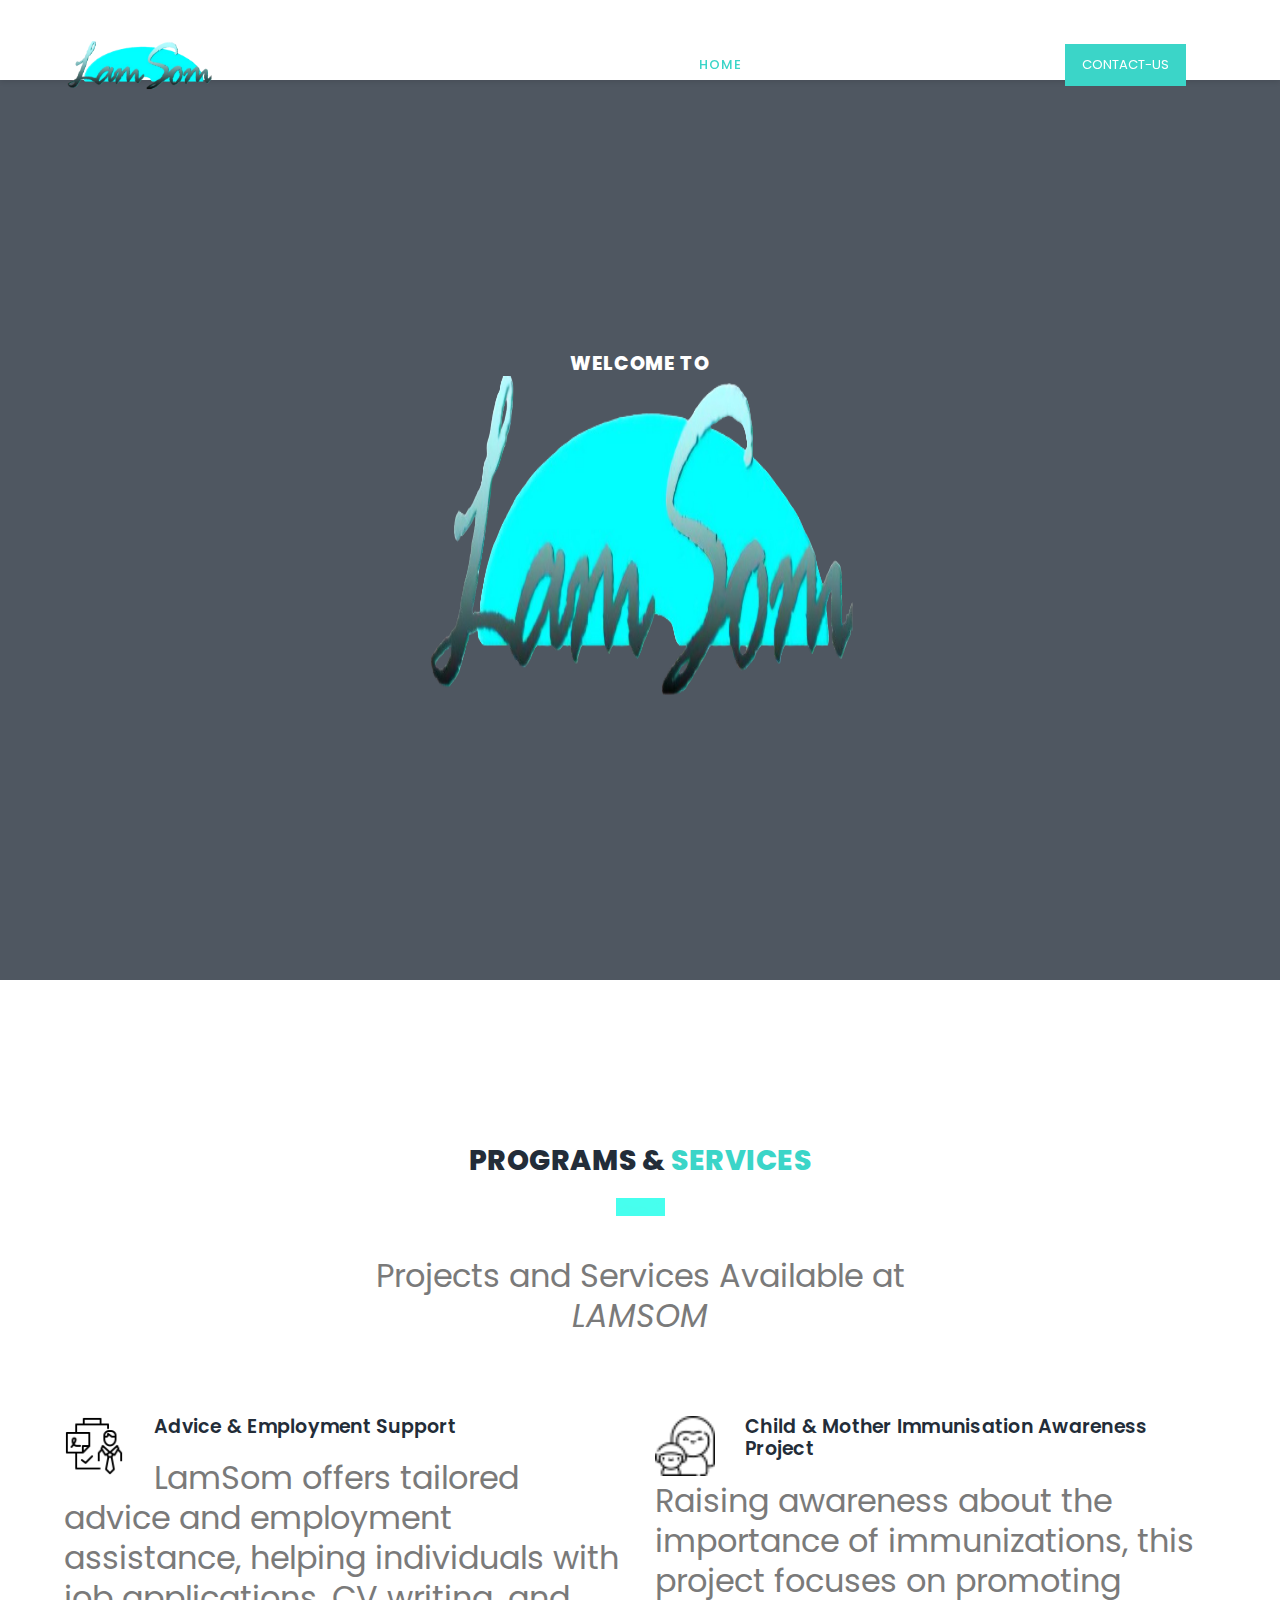
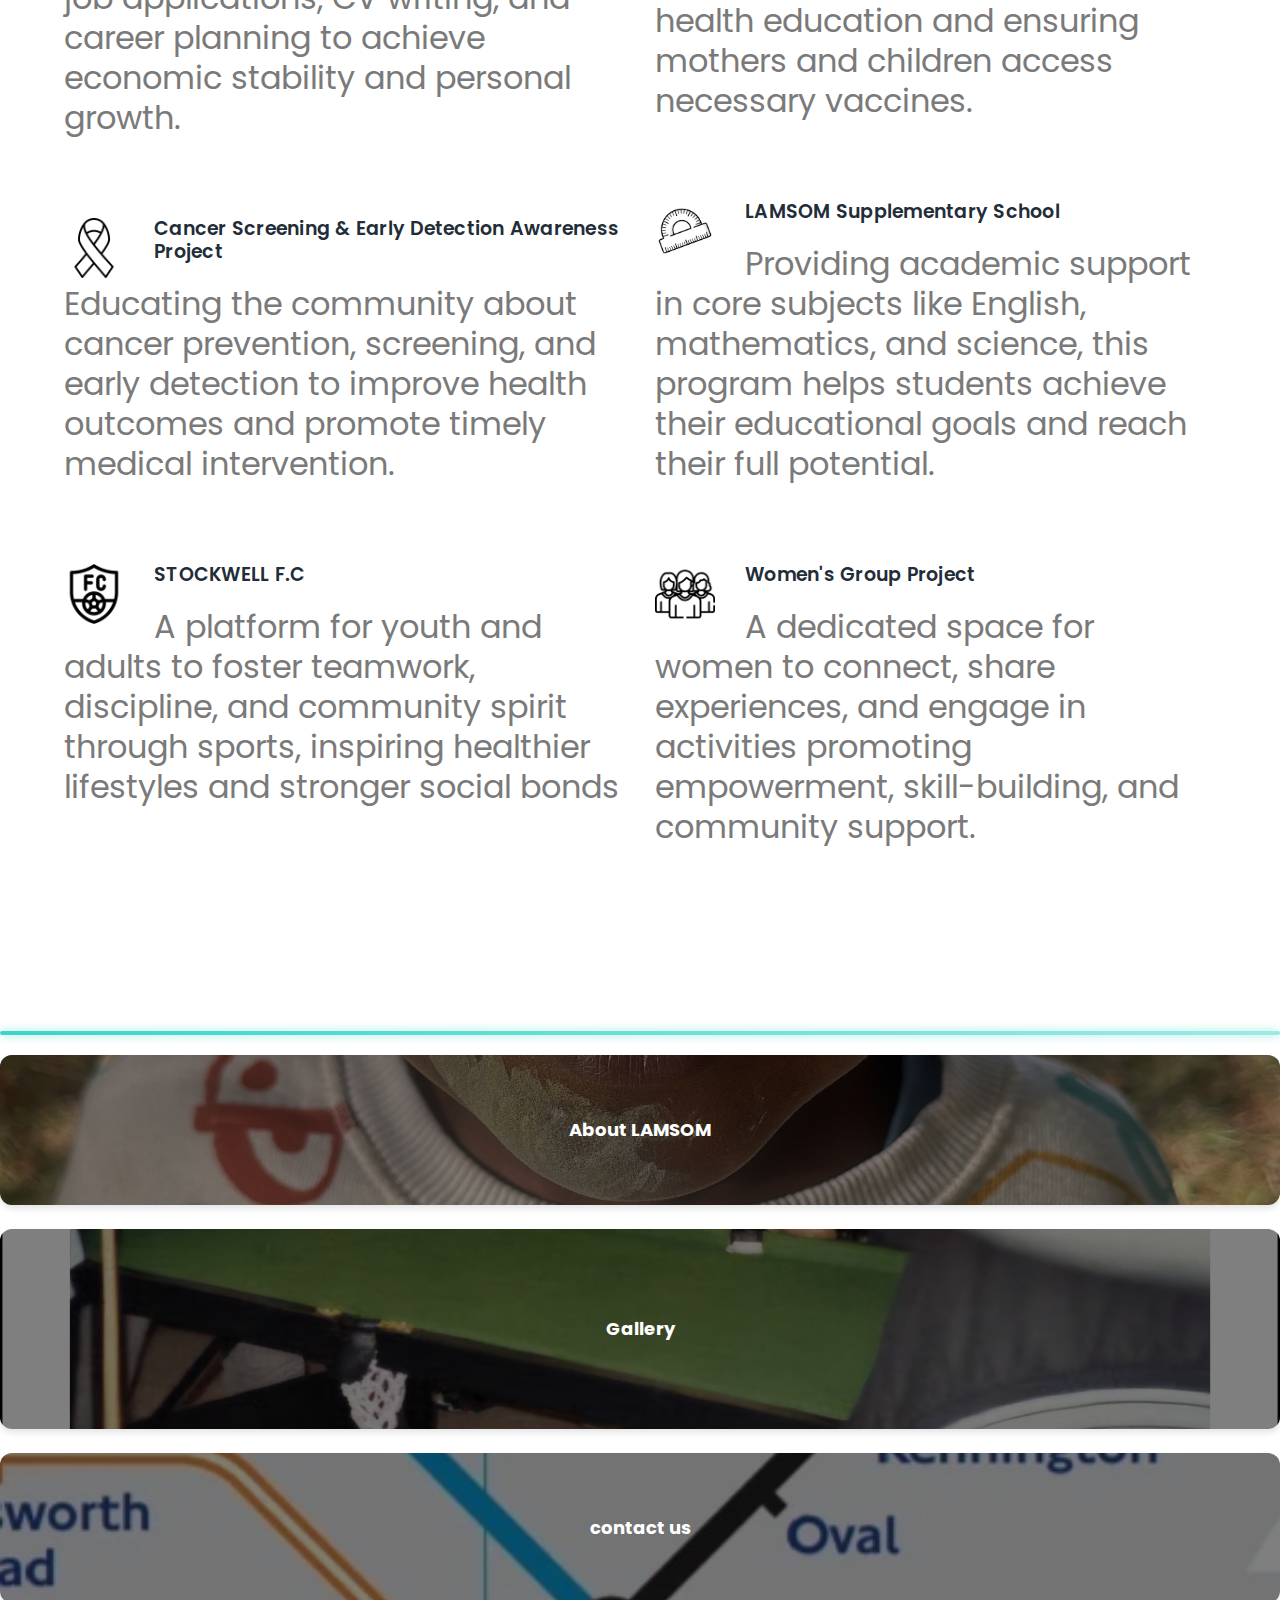
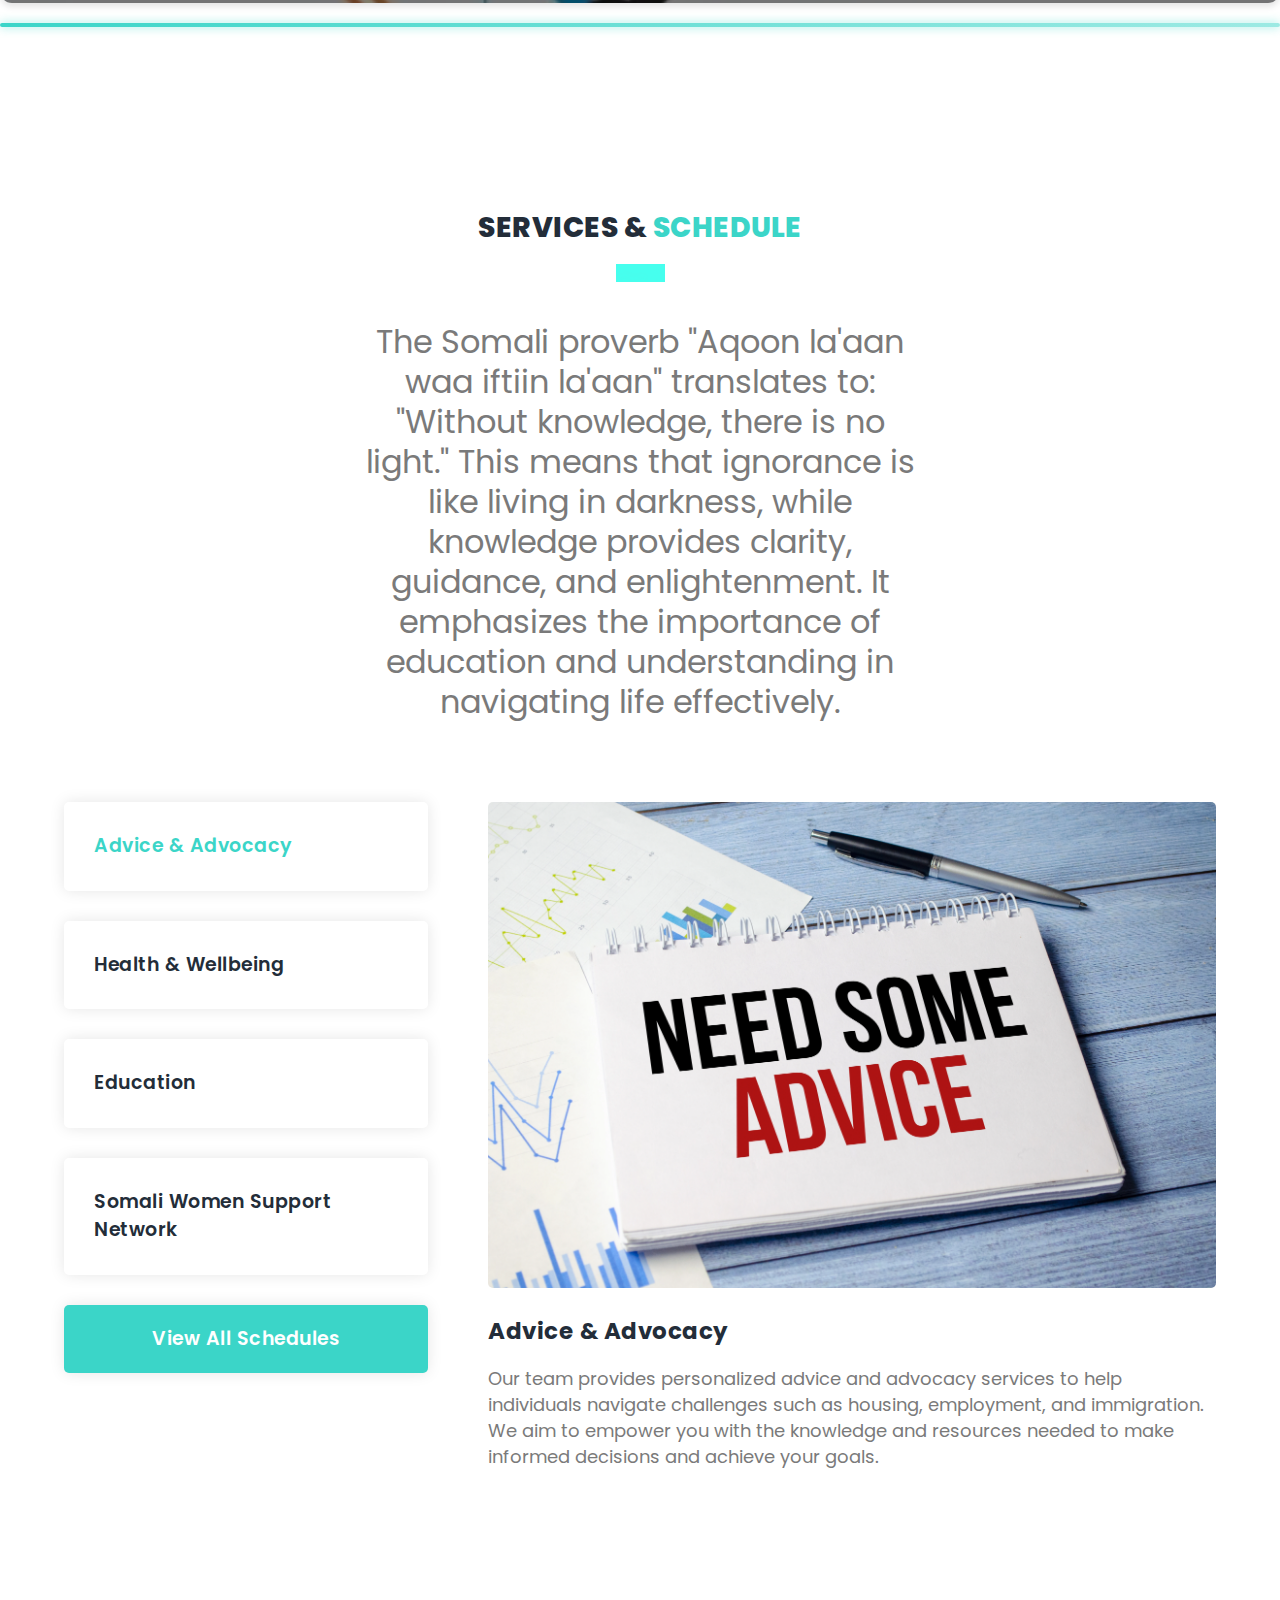
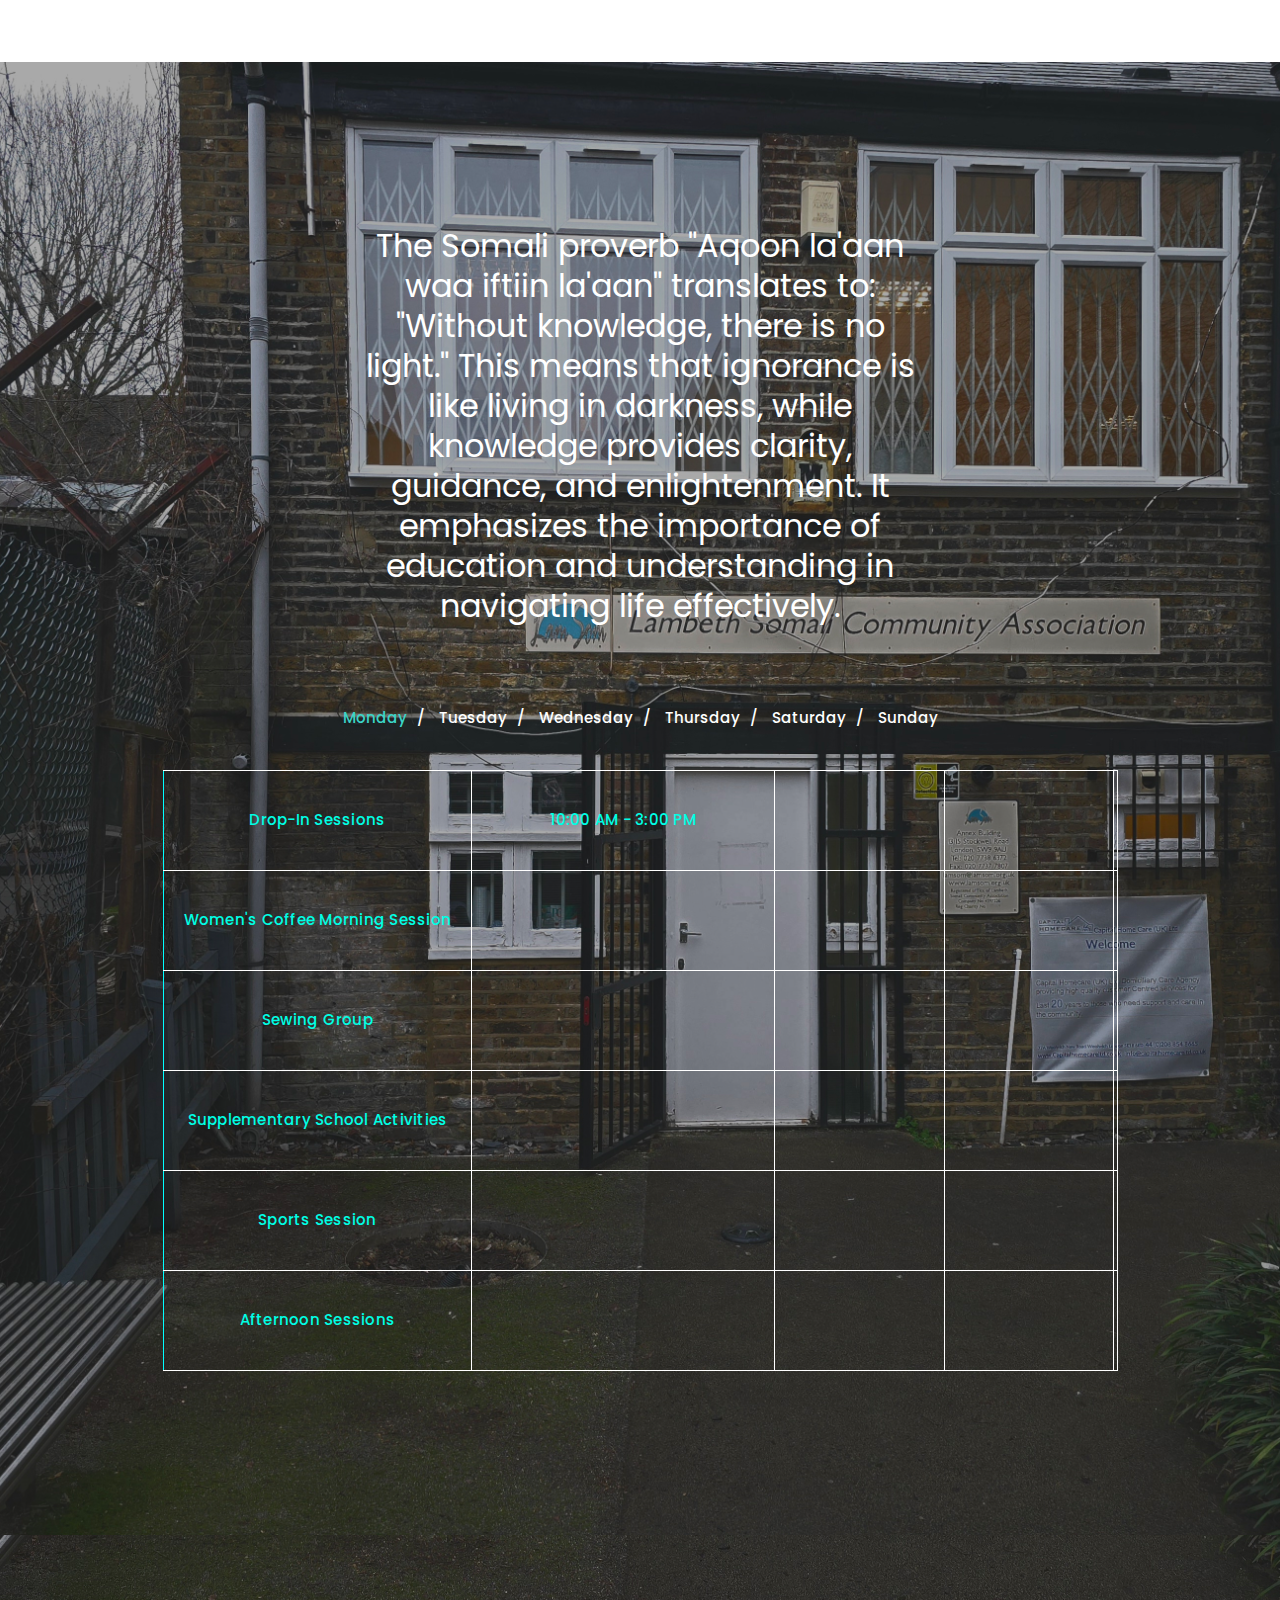
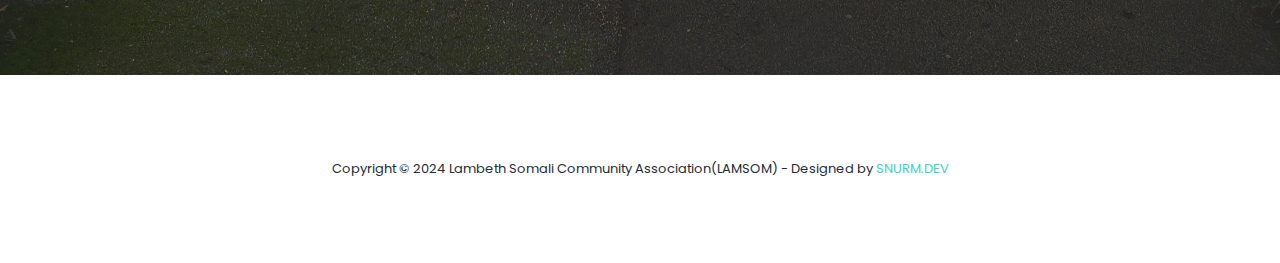
==== index.html @ 4b8c0020 "Update index.html" ====
<!DOCTYPE html>
<html lang="en">

  <head>
     <meta charset="UTF-8">
     <meta http-equiv="X-UA-Compatible" content="IE=Edge">
<meta name="viewport" content="width=device-width, initial-scale=1.0">

     <meta name="description" content="LamSom supports the Somali community in Lambeth through advocacy, education, and sports, fostering unity and empowerment.">
     <meta name="keywords" content="Somali community, Lambeth, Stockwell, community support, Somali heritage, education programs, Stockwell F.C.">
     <meta name="author" content="Snurm.dev">
     <meta name="viewport" content="width=device-width, initial-scale=1, maximum-scale=1">
     <meta name="author" content="">
     <link href="https://fonts.googleapis.com/css?family=Poppins:100,100i,200,200i,300,300i,400,400i,500,500i,600,600i,700,700i,800,800i,900,900i&display=swap" rel="stylesheet">

    <title>Lambeth Somali Community - Empowering Stockwell's Somali Families</title>
<!--

-->
    <!-- Additional CSS Files -->
    <link rel="stylesheet" type="text/css" href="assets/css/bootstrap.min.css">

    <link rel="stylesheet" type="text/css" href="assets/css/font-awesome.css">

    <link rel="stylesheet" href="assets/css/main.css">

    </head>
    
    <body>
    
    <!-- ***** Preloader Start ***** -->
    <div id="js-preloader" class="js-preloader">
      <div class="preloader-inner">
        <span class="dot"></span>
        <div class="dots">
          <span></span>
          <span></span>
          <span></span>
        </div>
      </div>
    </div>
    <!-- ***** Preloader End ***** -->
    
    
    <!-- ***** Header Area Start ***** -->

    <header class="header-area header-sticky">
        <div class="container">
          <div class="row">
            <div class="col-12">
              <nav class="main-nav">
                <a href="index.html" class="logo">
                  <img style="width: 150px ; height: 50px;" src="./assets/icons/LAMSOM-Front.png" alt="" />
                  <span style="display:none;">LAM<em>SOM</em></span>
              </a>
              <ul class="nav">
                <li class="scroll-to-section"><a href="#top" class="active">Home</a></li>
               
                <li class="scroll-to-section"><a href="about.html">About us</a></li>
                <li class="scroll-to-section"><a href="#features">Services</em></a></li>
                <li class="scroll-to-section"><a href="contact.html">Contact-us</a></li> 
               
            </ul>        
                <a class="menu-trigger">
                  <span>Menu</span>
                  
                </a>
              </nav>
            </div>
          </div>
        </div>
      </header>    <!-- ***** Header Area End ***** -->

    <!-- ***** Main Banner Area Start ***** -->
    <div class="main-banner" id="top">
        <video autoplay muted loop id="bg-video">
            <source src="assets/images/children.mp4" type="video/mp4" />
        </video>

        <div class="video-overlay header-text">
            <div class="caption">
                <h6>WELCOME TO</h6>
                <img style="width: 440px ; height: 332px;" src="./assets/icons/LAMSOM-Front.png" alt="" />
                
                   
                </div>
            </div>
        </div>
    </div>
    <!-- ***** Main Banner Area End ***** -->

    <!-- ***** Features Item Start ***** -->
    <section class="section" id="features">
        <div class="container">
            <div class="row">
                <div class="col-lg-6 offset-lg-3">
                    <div class="section-heading">
                        <h2>Programs &<em> Services</em></h2>
                        <img src="assets/icons/Lamsom-Bar.png" alt="waves">
                        <p>Projects and Services Available at <em>LAMSOM</em></p>
                    </div>
                </div>
                <div class="col-lg-6">
                    <ul class="features-items">
                        <li class="feature-item">
                            <div class="left-icon">
                                <img src="assets/icons/business-task_11951333.png" alt="First One">
                            </div>
                            <div class="right-content">
                                <h4>Advice & Employment Support</h4>
                                <p> LamSom offers tailored advice and employment assistance, helping individuals with job applications, CV writing, and career planning to achieve economic stability and personal growth.</p>
                                
                            </div>
                        </li>
                        <li class="feature-item">
                            <div class="left-icon">
                                <img src="assets/icons/cancer_3367342.png" alt="second one">
                            </div>
                            <div class="right-content">
                                <h4>Cancer Screening & Early Detection Awareness Project</h4>
                                <p>Educating the community about cancer prevention, screening, and early detection to improve health outcomes and promote timely medical intervention.</p>
                         
                            </div>
                        </li>
                        <li class="feature-item">
                            <div class="left-icon">
                                <img src="assets/icons/football-club_7894769.png" alt="third gym training">
                            </div>
                            <div class="right-content">
                                <h4>STOCKWELL F.C</h4>
                                <p>A platform for youth and adults to foster teamwork, discipline, and community spirit through sports, inspiring healthier lifestyles and stronger social bonds</p>
                      
                            </div>
                        </li>
                    </ul>
                </div>
                <div class="col-lg-6">
                    <ul class="features-items">
                        <li class="feature-item">
                            <div class="left-icon">
                                <img src="assets/icons/mother_10341880.png" alt="fourth muscle">
                            </div>
                            <div class="right-content">
                                <h4>Child & Mother Immunisation Awareness Project</h4>
                                <p>Raising awareness about the importance of immunizations, this project focuses on promoting health education and ensuring mothers and children access necessary vaccines.</p>
                         
                            </div>
                        </li>
                        <li class="feature-item">
                            <div class="left-icon">
                                <img src="assets/icons/vecteezy_illustration-of-protractor_22448541.png" alt="training fifth">
                            </div>
                            <div class="right-content">
                                <h4>LAMSOM Supplementary School</h4>
                                <p>Providing academic support in core subjects like English, mathematics, and science, this program helps students achieve their educational goals and reach their full potential.</p>
                         
                            </div>
                        </li>
                        <li class="feature-item">
                            <div class="left-icon">
                                <img src="assets/icons/women_1474443.png" alt="gym training">
                            </div>
                            <div class="right-content">
                                <h4>Women's Group Project</h4>
                                <p>A dedicated space for women to connect, share experiences, and engage in activities promoting empowerment, skill-building, and community support.</p>
                               
                            </div>
                        </li>
                    </ul>
                </div>
            </div>
        </div>
  
        
    </section>
    <div class="gradient-divider"></div>


            
    <!-- ***** Features Item End ***** -->

    <!-- ***** Call to Action Start ***** -->
    <div class="main-section">
        <!-- About LAMSOM -->
        <a href="about.html" class="item" style="background-image: url('./assets/images/face-paint\ \(1\).webp');">
          <div class="overlay">
            <span>About LAMSOM</span>
          </div>
        </a>
      
      
        <!-- Gallery -->
        <a href="gallery.html" class="item full-width" style="background-image: url('./assets/images/787.webp');">
          <div class="overlay">
            <span>Gallery</span>
          </div>
        </a>
      
        <!-- Join Us/Contact Us -->
        <a href="contact.html" class="item" style="background-image: url('./assets/images/stockwell-stn.webp');">
          <div class="overlay">
            <span>contact us</span>
          </div>
        </a>
      </div>
        
    </section>
    <div class="gradient-divider"></div>
    <!-- ***** Call to Action End ***** -->

    <!-- ***** Our Classes Start ***** -->
    <section class="section" id="our-classes">
        <div class="container">
            <div class="row">
                <div class="col-lg-6 offset-lg-3">
                    <div class="section-heading">
                        <h2>Services & <em>Schedule</em></h2>
                        <img src="assets/icons/Lamsom-Bar.png" alt="">
                        <p>The Somali proverb "Aqoon la'aan waa iftiin la'aan" translates to:

                          "Without knowledge, there is no light."
                          
                          This means that ignorance is like living in darkness, while knowledge provides clarity, guidance, and enlightenment. It emphasizes the importance of education and understanding in navigating life effectively.</p>
                    </div>
                </div>
            </div>
            <div class="row" id="tabs">
                <div class="col-lg-4">
                    <ul>
                        <li><a href='#tabs-1'>Advice & Advocacy</a></li>
                        <li><a href='#tabs-2'>Health & Wellbeing</a></li>
                        <li><a href='#tabs-3'>Education</a></li>
                        <li><a href='#tabs-4'>Somali Women Support Network</a></li>
                        <div class="main-rounded-button"><a href="#schedule">View All Schedules</a></div>
                    </ul>
                </div>
                <div class="col-lg-8">
                    <section class='tabs-content'>
                        <article id='tabs-1'>
                            <img src="./assets/images/advice.webp" alt="advice and advocacy">
                            <h4>Advice & Advocacy</h4>
                            <p>Our team provides personalized advice and advocacy services to help individuals navigate challenges such as housing, employment, and immigration. We aim to empower you with the knowledge and resources needed to make informed decisions and achieve your goals.</p>
                        </article>
                        <article id='tabs-2'>
                            <img src="./assets/images/Health-and-wellbeing.webp" alt="helthy loving">
                            <h4>Health & Wellbeing</h4>
                            <p>Discover programs designed to promote mental and physical health, including workshops on stress management, healthy eating, and fitness. Our goal is to help you maintain a balanced and fulfilling lifestyle, with a focus on holistic wellbeing.</p>
                        </article>
                        <article id='tabs-3'>
                            <img src="./assets/images/education.webp" alt="children in school">
                            <h4>Education</h4>
                            <p>We offer educational resources and support for all ages, from literacy classes and career training to youth mentoring programs. Empower yourself through learning and skill development to unlock new opportunities and achieve academic success.</p>
                        </article>
                        <article id='tabs-4'>
                            <img src="./assets/images/sewing class.webp" alt="somali women">
                            <h4>Somali Women Support Network</h4>
                            <p>Join a supportive community that celebrates and uplifts Somali women through cultural events, networking opportunities, and advocacy initiatives. We aim to create a space for empowerment, connection, and shared growth.</p>
                        </article>
                    </section>
                </div>
            </div>
            
                  </article>
                </section>
              </div>
            </div>
        </div>
    </section>
    <!-- ***** Our Classes End ***** -->


    
    <section class="section" id="schedule">
      <div id="schedule">
        <div class="container">
            <div class="row">
                <div class="col-lg-6 offset-lg-3">
                    <div class="section-heading dark-bg">
                        <p>The Somali proverb "Aqoon la'aan waa iftiin la'aan" translates to:
    
                        "Without knowledge, there is no light."
                        
                        This means that ignorance is like living in darkness, while knowledge provides clarity, guidance, and enlightenment. It emphasizes the importance of education and understanding in navigating life effectively.</p>
                    </div>
                </div>
            </div>
            <div class="row">
                <div class="col-lg-12">
                    <div class="filters">
                        <ul class="schedule-filter">
                            <li class="active" data-tsfilter="monday">Monday</li>
                            <li data-tsfilter="tuesday">Tuesday</li>
                            <li data-tsfilter="wednesday">Wednesday</li>
                            <li data-tsfilter="thursday">Thursday</li>
                            <li data-tsfilter="saturday">Saturday</li>
                            <li data-tsfilter="sunday">Sunday</li>
                        </ul>
                    </div>
                </div>
                <div class="col-lg-10 offset-lg-1">
                    <div class="schedule-table filtering">
                        <table>
                            <tbody>
                                <tr>
                                    <td class="day-time">Drop-in Sessions</td>
                                    <td class="monday ts-item show" data-tsmeta="monday">10:00 AM - 3:00 PM</td>
                                    <td class="wednesday ts-item" data-tsmeta="wednesday">10:00 AM - 3:00 PM</td>
                                    <td class="thursday ts-item" data-tsmeta="thursday">10:00 AM - 3:00 PM</td>
                                    <td></td>
                                </tr>
                                <tr>
                                    <td class="day-time">Women's Coffee Morning Session</td>
                                    <td class="tuesday ts-item" data-tsmeta="tuesday">10:00 AM - 12:30 PM</td>
                                    <td></td>
                                    <td></td>
                                    <td></td>
                                </tr>
                                <tr>
                                    <td class="day-time">Sewing Group</td>
                                    <td class="wednesday ts-item" data-tsmeta="wednesday">10:00 AM - 12:30 PM</td>
                                    <td></td>
                                    <td></td>
                                    <td></td>
                                </tr>
                                <tr>
                                    <td class="day-time">Supplementary School Activities</td>
                                    <td class="saturday ts-item" data-tsmeta="saturday">10:00 AM - 2:00 PM</td>
                                    <td class="sunday ts-item" data-tsmeta="sunday">10:00 AM - 2:00 PM</td>
                                    <td></td>
                                    <td></td>
                                </tr>
                                <tr>
                                    <td class="day-time">Sports Session</td>
                                    <td class="saturday ts-item" data-tsmeta="saturday">7:00 PM - 9:00 PM (Larkhall Park)</td>
                                    <td></td>
                                    <td></td>
                                    <td></td>
                                </tr>
                                <tr>
                                    <td class="day-time">Afternoon Sessions</td>
                                    <td class="saturday ts-item" data-tsmeta="saturday">2:15 PM - 6:00 PM</td>
                                    <td class="sunday ts-item" data-tsmeta="sunday">2:15 PM - 6:00 PM</td>
                                    <td></td>
                                    <td></td>
                                </tr>
                            </tbody>
                        </table>
                    </div>
                </div>
            </div>
        </div>
    </div>
    
    </section>

    
    <!-- ***** Testimonials Ends ***** -->
    
    <!-- ***** Contact Us Area Starts ***** -->
    
    <!-- ***** Contact Us Area Ends ***** -->
    
    <!-- ***** Footer Start ***** -->
    <footer>
        <div class="container">
            <div class="row">
                <div class="col-lg-12">
                    <p>Copyright &copy; 2024 Lambeth Somali Community Association(LAMSOM)
                    
                    - Designed by <a rel="nofollow" href="https://github.com/SadikMohamud/" class="tm-text-link" target="_parent">SNURM.DEV</a>

              
                
                </p>
                    
                </div>
            </div>
        </div>
    </footer>

    <!-- jQuery -->
    <script src="assets/js/jquery-2.1.0.min.js"></script>

    <!-- Bootstrap -->
    <script src="assets/js/popper.js"></script>
    <script src="assets/js/bootstrap.min.js"></script>

    <!-- Plugins -->
    <script src="assets/js/scrollreveal.min.js"></script>
    <script src="assets/js/waypoints.min.js"></script>
    <script src="assets/js/jquery.counterup.min.js"></script>
    <script src="assets/js/imgfix.min.js"></script> 
    <script src="assets/js/mixitup.js"></script> 
    <script src="assets/js/accordions.js"></script>
    
    <!-- Global Init -->
    <script src="assets/js/custom.js"></script>

  </body>
</html>
---- assets/css/main.css ----
/* 
---------------------------------------------
font & reset css
--------------------------------------------- 
*/
@import url("https://fonts.googleapis.com/css?family=Poppins:100,100i,200,200i,300,300i,400,400i,500,500i,600,600i,700,700i,800,800i,900,900i");
/* 
---------------------------------------------
reset
--------------------------------------------- 
*/
html, body, div, span, applet, object, iframe, h1, h2, h3, h4, h5, h6, p, blockquote, div
pre, a, abbr, acronym, address, big, cite, code, del, dfn, em, font, img, ins, kbd, q,
s, samp, small, strike, strong, sub, sup, tt, var, b, u, i, center, dl, dt, dd, ol, ul, li,
figure, header, nav, section, article, aside, footer, figcaption {
  margin: 0;
  padding: 0;
  border: 0;
  outline: 0;
}

.clearfix:after {
  content: ".";
  display: block;
  clear: both;
  visibility: hidden;
  line-height: 0;
  height: 0;
}

.clearfix {
  display: inline-block;
}

html[xmlns] .clearfix {
  display: block;
}

* html .clearfix {
  height: 1%;
}

ul, li {
  padding: 0;
  margin: 0;
  list-style: none;
}

header, nav, section, article, aside, footer, hgroup {
  display: block;
}

* {
  box-sizing: border-box;
}

html, body {
  font-family: 'Poppins', sans-serif;
  font-weight: 400;
  background-color: #fff;
  font-size: 16px;
  -ms-text-size-adjust: 100%;
  -webkit-font-smoothing: antialiased;
  -moz-osx-font-smoothing: grayscale;
}

a {
  text-decoration: none !important;
}

h1, h2, h3, h4, h5, h6 {
  margin-top: 0px;
  margin-bottom: 0px;
}

ul {
  margin-bottom: 0px;
}

p {
  font-size: 32px;
  line-height: 40px;
  color: #7a7a7a;
  margin: 20px 0; /* Optional: Adjust top and bottom spacing */
}





---------------------------------------------
global styles
--------------------------------------------- 
*/
html,
body {
  background: #fff;
  font-family: 'Poppins', sans-serif;
}

::selection {
  background: #ed563b;
  color: #fff;
}

::-moz-selection {
  background: #3bd5c8;
  color: #fff;
}

@media (max-width: 991px) {
  html, body {
    overflow-x: hidden;
  }
  .mobile-top-fix {
    margin-top: 30px;
    margin-bottom: 0px;
  }
  .mobile-bottom-fix {
    margin-bottom: 30px;
  }
  .mobile-bottom-fix-big {
    margin-bottom: 60px;
  }
}

.section-heading {
  text-align: center;
  margin-top: 140px;
  margin-bottom: 80px;
}

.section-heading h2 {
  font-size: 28px;
  font-weight: 800;
  color: #232d39;
  text-transform: uppercase;
  letter-spacing: 0.5px;
  margin-top: 0px;
  margin-bottom: 0px;
}

.section-heading h2 em {
  font-style: normal;
  color: #3bd5c8;
}

.section-heading img {
  margin: 20px auto;
}

.dark-bg h2 {
  color: #fff;
}

.dark-bg p {
  color: #fff;
}

.main-button a {
  display: inline-block;
  font-size: 15px;
  padding: 12px 20px;
  background-color: #3bd5c8;
  color: #fff;
  text-align: center;
  font-weight: 400;
  text-transform: uppercase;
  transition: all .3s;
}

.main-button a:hover {
  background-color: #3bd5c8;
}


/* 
---------------------------------------------
header
--------------------------------------------- 
*/

.background-header {
  background: rgba(250,250,250,0.99) !important;
  height: 80px!important;
  position: fixed!important;
  top: 0px;
  left: 0px;
  right: 0px;
  box-shadow: 0px 0px 10px rgba(0,0,0,0.15)!important;
}

.background-header .logo,
.background-header .main-nav .nav li a {
  color: #232d39!important;
}

.background-header .main-nav .nav li:last-child a {
  color: #fff !important;
}

.background-header .main-nav .nav li:last-child a:hover {
  color: #fff!important;
}

.background-header .main-nav .nav li:hover a {
  color: #3bd5c8!important;
}

.background-header .nav li a.active {
  color: #3bd5c8!important;
}

.header-area {
  position: absolute;
  top: 0px;
  left: 0px;
  right: 0px;
  z-index: 100;
  height: 80px;
  background: rgba(250,250,250,0.1);
  -webkit-transition: all .5s ease 0s;
  -moz-transition: all .5s ease 0s;
  -o-transition: all .5s ease 0s;
  transition: all .5s ease 0s;
}

.header-area .main-nav {
  min-height: 80px;
  background: transparent;
}

.header-area .main-nav .logo {
  line-height: 80px;
  color: #fff;
  font-size: 32px;
  font-weight: 800;
  text-transform: uppercase;
  float: left;
  -webkit-transition: all 0.3s ease 0s;
  -moz-transition: all 0.3s ease 0s;
  -o-transition: all 0.3s ease 0s;
  transition: all 0.3s ease 0s;
}

.header-area .main-nav .logo em {
  font-style: normal;
  color: #3bd5c8;
  font-weight: 900;
}

.header-area .main-nav .nav {
  float: right;
  margin-top: 27px;
  margin-right: 0px;
  background-color: transparent;
  -webkit-transition: all 0.3s ease 0s;
  -moz-transition: all 0.3s ease 0s;
  -o-transition: all 0.3s ease 0s;
  transition: all 0.3s ease 0s;
  position: relative;
  z-index: 999;
}

.header-area .main-nav .nav li {
  padding-left: 20px;
  padding-right: 20px;
}

.header-area .main-nav .nav li a {
  display: block;
  font-weight: 500;
  font-size: 13px;
  color: #7a7a7a;
  text-transform: uppercase;
  -webkit-transition: all 0.3s ease 0s;
  -moz-transition: all 0.3s ease 0s;
  -o-transition: all 0.3s ease 0s;
  transition: all 0.3s ease 0s;
  height: 40px;
  line-height: 40px;
  border: transparent;
  letter-spacing: 1px;
}

.header-area .main-nav .nav li a {
  color: #fff;
}

.header-area .main-nav .nav li:last-child a {
  display: inline-block;
  font-size: 13px;
  padding: 11px 17px;
  background-color: #3bd5c8;
  color: #fff;
  text-align: center;
  font-weight: 400;
  letter-spacing: 0px;
  text-transform: uppercase;
  transition: all .3s;
  height: auto;
  line-height: 20px;
}

.header-area .main-nav .nav li:last-child a:hover {
  background-color: #3bd5c8;
  opacity: 1;
}

.header-area .main-nav .nav li:hover a,
.header-area .main-nav .nav li a.active {
  color: #3bd5c8!important;
  opacity: 1;
}

.background-header .main-nav .nav li:hover a,
.background-header .main-nav .nav li a.active {
  color: #3bd5c8!important;
  opacity: 1;
}

.header-area .main-nav .menu-trigger {
  cursor: pointer;
  display: block;
  position: absolute;
  top: 23px;
  width: 32px;
  height: 40px;
  text-indent: -9999em;
  z-index: 99;
  right: 40px;
  display: none;
}

.header-area .main-nav .menu-trigger span,
.header-area .main-nav .menu-trigger span:before,
.header-area .main-nav .menu-trigger span:after {
  -moz-transition: all 0.4s;
  -o-transition: all 0.4s;
  -webkit-transition: all 0.4s;
  transition: all 0.4s;
  background-color: #1e1e1e;
  display: block;
  position: absolute;
  width: 30px;
  height: 2px;
  left: 0;
}

.background-header .main-nav .menu-trigger span,
.background-header .main-nav .menu-trigger span:before,
.background-header .main-nav .menu-trigger span:after {
  background-color: #1e1e1e;
}

.header-area .main-nav .menu-trigger span:before,
.header-area .main-nav .menu-trigger span:after {
  -moz-transition: all 0.4s;
  -o-transition: all 0.4s;
  -webkit-transition: all 0.4s;
  transition: all 0.4s;
  background-color: #1e1e1e;
  display: block;
  position: absolute;
  width: 30px;
  height: 2px;
  left: 0;
  width: 75%;
}

.background-header .main-nav .menu-trigger span:before,
.background-header .main-nav .menu-trigger span:after {
  background-color: #1e1e1e;
}

.header-area .main-nav .menu-trigger span:before,
.header-area .main-nav .menu-trigger span:after {
  content: "";
}

.header-area .main-nav .menu-trigger span {
  top: 16px;
}

.header-area .main-nav .menu-trigger span:before {
  -moz-transform-origin: 33% 100%;
  -ms-transform-origin: 33% 100%;
  -webkit-transform-origin: 33% 100%;
  transform-origin: 33% 100%;
  top: -10px;
  z-index: 10;
}

.header-area .main-nav .menu-trigger span:after {
  -moz-transform-origin: 33% 0;
  -ms-transform-origin: 33% 0;
  -webkit-transform-origin: 33% 0;
  transform-origin: 33% 0;
  top: 10px;
}

.header-area .main-nav .menu-trigger.active span,
.header-area .main-nav .menu-trigger.active span:before,
.header-area .main-nav .menu-trigger.active span:after {
  background-color: transparent;
  width: 100%;
}

.header-area .main-nav .menu-trigger.active span:before {
  -moz-transform: translateY(6px) translateX(1px) rotate(45deg);
  -ms-transform: translateY(6px) translateX(1px) rotate(45deg);
  -webkit-transform: translateY(6px) translateX(1px) rotate(45deg);
  transform: translateY(6px) translateX(1px) rotate(45deg);
  background-color: #1e1e1e;
}

.background-header .main-nav .menu-trigger.active span:before {
  background-color: #1e1e1e;
}

.header-area .main-nav .menu-trigger.active span:after {
  -moz-transform: translateY(-6px) translateX(1px) rotate(-45deg);
  -ms-transform: translateY(-6px) translateX(1px) rotate(-45deg);
  -webkit-transform: translateY(-6px) translateX(1px) rotate(-45deg);
  transform: translateY(-6px) translateX(1px) rotate(-45deg);
  background-color: #1e1e1e;
}

.background-header .main-nav .menu-trigger.active span:after {
  background-color: #1e1e1e;
}

.header-area.header-sticky {
  min-height: 80px;
}

.header-area.header-sticky .nav {
  margin-top: 20px !important;
}

.header-area.header-sticky .nav li a.active {
  color: #3bd5c8;
}

@media (max-width: 1200px) {
  .header-area .main-nav .nav li {
    padding-left: 12px;
    padding-right: 12px;
  }
  .header-area .main-nav:before {
    display: none;
  }
}

@media (max-width: 767px) {
  .header-area .main-nav .logo {
    color: #1e1e1e;
  }
  .header-area.header-sticky .nav li a:hover,
  .header-area.header-sticky .nav li a.active {
    color: #3bd5c8!important;
    opacity: 1;
  }
  .header-area {
    background-color: #f7f7f7;
    padding: 0px 15px;
    height: 80px;
    box-shadow: none;
    text-align: center;
  }
  .header-area .container {
    padding: 0px;
  }
  .header-area .logo {
    margin-left: 30px;
  }
  .header-area .menu-trigger {
    display: block !important;
  }
  .header-area .main-nav {
    overflow: hidden;
  }
  .header-area .main-nav .nav {
    float: none;
    width: 100%;
    display: none;
    -webkit-transition: all 0s ease 0s;
    -moz-transition: all 0s ease 0s;
    -o-transition: all 0s ease 0s;
    transition: all 0s ease 0s;
    margin-left: 0px;
  }
  .header-area .main-nav .nav li:first-child {
    border-top: 1px solid #eee;
  }
  .header-area .main-nav .nav li:last-child {
    width: 100%;
    background-color: #3bd5c8;
    color: #fff;
  }
  .header-area .main-nav .nav li:last-child a {
    background-color: #3bd5c8!important;
  }
  .header-area .main-nav .nav li:last-child a:hover,
  .header-area .main-nav .nav li:last-child:hover a {
    background-color: #3bd5c8!important;
    color: #fff!important;
  }
  .header-area.header-sticky .nav {
    margin-top: 80px !important;
  }
  .header-area .main-nav .nav li {
    width: 100%;
    background: #fff;
    border-bottom: 1px solid #eee;
    padding-left: 0px !important;
    padding-right: 0px !important;
  }
  .header-area .main-nav .nav li a {
    height: 50px !important;
    line-height: 50px !important;
    padding: 0px !important;
    border: none !important;
    background: #f7f7f7 !important;
    color: #232d39 !important;
  }
  .header-area .main-nav .nav li:last-child a {
    color: #fff!important;
  }
  .header-area .main-nav .nav li a:hover {
    background: #eee !important;
    color: #3bd5c8!important;
  }
  .header-area .main-nav .nav li.submenu ul {
    position: relative;
    visibility: inherit;
    opacity: 1;
    z-index: 1;
    transform: translateY(0%);
    transition-delay: 0s, 0s, 0.3s;
    top: 0px;
    width: 100%;
    box-shadow: none;
    height: 0px;
  }
  .header-area .main-nav .nav li.submenu ul li a {
    font-size: 12px;
    font-weight: 400;
  }
  .header-area .main-nav .nav li.submenu ul li a:hover:before {
    width: 0px;
  }
  .header-area .main-nav .nav li.submenu ul.active {
    height: auto !important;
  }
  .header-area .main-nav .nav li.submenu:after {
    color: #3B566E;
    right: 25px;
    font-size: 14px;
    top: 15px;
  }
  .header-area .main-nav .nav li.submenu:hover ul, .header-area .main-nav .nav li.submenu:focus ul {
    height: 0px;
  }
}

@media (min-width: 767px) {
  .header-area .main-nav .nav {
    display: flex !important;
  }
}
/* 
---------------------------------------------
main-section
--------------------------------------------- 
*/
.main-section {
  display: flex;
  gap: 24px;
  flex-wrap: wrap;
  justify-content: center;
  align-items: center;
}

.item {
  flex-grow: 1;
  height: 150px; /* Adjust height as needed */
  border-radius: 12px;
  overflow: hidden;
  background-size: cover;
  background-position: center;
  text-decoration: none;
  color: white;
  position: relative;
  box-shadow: 0 4px 6px rgba(0, 0, 0, 0.1);
  transition: transform 0.3s ease, box-shadow 0.3s ease;
  
}

.item .overlay {
  position: absolute;
  inset: 0;
  background-color: rgba(0, 0, 0, 0.5); /* Dark overlay */
  display: flex;
  justify-content: center;
  align-items: center;
  
}

.item span {
  font-size: 18px;
  font-weight: bold;
  text-align: center;
  transition: color 0.3s ease;
}

.item:hover span {
  color: #3bd5c8; /* Text color on hover */
 
}

.item:hover {
  transform: scale(1.05);
  box-shadow: 0 6px 12px rgba(0, 0, 0, 1);
  border: 3px solid #3bd5c8;
}

.full-width {
  width: 100%;
  height: 200px; /* Adjust height for the full-width tab */
}

/* 
/* /* ---------------------------------------------
banner
--------------------------------------------- */

.main-banner {
    position: relative;
    width: 100%; /* Ensure banner takes full width */
    height: 100vh; /* Important for full-viewport height */
    overflow: hidden; /* Prevents video overflow */
}

#bg-video {
    position: absolute;
    top: 0;
    left: 0;
    width: 100%;
    height: 100%;
    object-fit: cover; /* Crucial: Covers the entire container */
    z-index: -1;
}

#bg-video::-webkit-media-controls {
    display: none !important;
}

.video-overlay {
    position: absolute;
    top: 0;
    left: 0;
    width: 100%;
    height: 100%;
    background-color: rgba(35, 45, 57, 0.8);
    display: flex; /* Use flexbox for centering */
    justify-content: center;
    align-items: center;
}

.main-banner .caption {
    text-align: center;
    width: 90%;
    max-width: 1200px;
    padding: 20px;
    box-sizing: border-box;
}

.main-banner .caption h6 {
    margin-top: 0;
    font-size: 1.2em;
    text-transform: uppercase;
    font-weight: 800;
    color: #fff;
    letter-spacing: 0.05em;
}

.main-banner .caption h2 {
    margin-top: 1em;
    margin-bottom: 0.8em;
    font-size: 3em;
    text-transform: uppercase;
    font-weight: 800;
    color: #fff;
    letter-spacing: 0.1em;
    line-height: 1.2;
}

.main-banner .caption h2 em {
    font-style: normal;
    color: #3bd5c8;
    font-weight: 900;
}

/* Media Queries */
@media (max-width: 992px) {
    .main-banner .caption h2 {
        font-size: 2.5em;
    }
}

@media (max-width: 768px) {
    .main-banner .caption h2 {
        font-size: 2em;
    }

    .main-banner .caption h6 {
        font-size: 1em;
    }
}

@media (max-width: 576px) {
    .main-banner .caption h2 {
        font-size: 1.5em;
    }
}


/*
---------------------------------------------
features
---------------------------------------------
*/

#features {
  margin-bottom: 80px;
}

.feature-item {
  display: inline-block;
  margin-bottom: 60px;
}

.feature-item .left-icon img {
  float: left;
  margin-right: 30px;
  width: 60px;
  height: 60px;

}

.feature-item .right-content {
  display: inline;
}

.feature-item .right-content h4 {
  margin-top: 0px;
  margin-bottom:  7px;
  letter-spacing: 0.25px;
  color: #232d39;
  font-size: 19px;
  font-weight: 600;
  text-transform: capitalize;
}

.feature-item .right-content a.text-button {
  margin-top: 7px;
  display: inline-block;
  font-size: 13px;
  text-transform: uppercase;
  color: #3bd5c8;
  font-weight: 500;
}

/*
---------------------------------------------
subscribe
---------------------------------------------
*/

#call-to-action {
  padding: 120px 0px;
  background-image: url(../images/face-paint\ \(4\).webp);
  background-position: center center;
  background-repeat: no-repeat;
  background-size: cover;
  text-align: center;
}

.cta-content h2 {
  font-size: 36px;
  text-transform: uppercase;
  font-weight: 800;
  color: #fff;
  letter-spacing: 1px;
}

.cta-content h2 em {
  font-style: normal;
  color: #3bd5c8;
}

.cta-content p {
  font-size: 32px;
  color: #d9ece7;
  margin: 15px 0px 25px 0px;
}


/*
--------------------------------------------
gradient break
--------------------------------------------
*/
.gradient-divider {
  width: 100%; /* Full width of container */
  height: 4px; /* Thickness of the line */
  background: linear-gradient(to right, #3bd5c8, #fff); /* Gradient effect */
  background-size: 200% 100%; /* Makes the gradient bigger to animate it */
  animation: moveGradient 3s linear infinite; /* Animation settings */
  border-radius: 50px; /* Soft edges */
  margin: 20px 0; /* Adds spacing above and below the divider */
  border-radius: 50px; /* Softens edges for a radiating effect */
  box-shadow: 0 0 10px rgba(59, 213, 200, 0.6); /* Radiating glow */
}


/*
--------------------------------------------
Our Classes
--------------------------------------------
*/

#our-classes {
  margin-bottom: 140px;
}

#tabs ul {
  margin: 0;
  padding: 0;
}
#tabs ul li {
  margin-bottom: 30px;
  display: inline-block;
  width: 100%;
}
#tabs ul li:last-child {
  margin-bottom: 0px;
}
#tabs ul li a {
  text-transform: capitalize;
  width: 100%;
  padding: 30px 30px;
  display: inline-block;
  background-color: #fff;
  box-shadow: 0px 0px 15px rgba(0,0,0,0.1);
  border-radius: 5px;
  font-size: 19px;
  color: #232d39;
  letter-spacing: 0.5px;
  font-weight: 600;
  transition: all 0.3s;
}
#tabs .main-rounded-button a {
  text-align: center;
  padding: 20px 30px;
  width: 100%;
  border-radius: 5px;
  display: inline-block;
  box-shadow: 0px 0px 15px rgba(0,0,0,0.1);
  color: #fff;
  font-size: 19px;
  letter-spacing: 0.5px;
  font-weight: 600;
  background-color: #3bd5c8;
}
#tabs .main-rounded-button a:hover {
  background-color: #3bd5c8;
}
#tabs ul li a img {
  max-width: 100%;
  margin-right: 20px;
}
#tabs ul .ui-tabs-active span {
  background: #faf5b2;
  border: #faf5b2;
  line-height: 90px;
  border-bottom: none;
}
#tabs ul .ui-tabs-active a {
  color: #3bd5c8;
}
#tabs ul .ui-tabs-active span {
  color: #1e1e1e;
}
.tabs-content {
  margin-left: 30px;
  text-align: left;
  display: inline-block;
  transition: all 0.3s;
}
.tabs-content img {
  max-width: 100%;
  overflow: hidden;
  border-radius: 5px;
}
.tabs-content h4 {
  font-size: 23px;
  font-weight: 700;
  color: #232d39;
  letter-spacing: 0.5px;
  margin-bottom: 20px;
  margin-top: 30px;
}
.tabs-content p {
  font-size: 18px; /* Increased font size */
  line-height: 26px; /* Adjusted line height for better readability */
  color: #7a7a7a;
  margin-bottom: 28px;
}



/* 
---------------------------------------------
schedule
--------------------------------------------- 
*/

#schedule {
  padding: 0px 0px 140px 0px;
  background-image: url(../images/lamsom-front.jpg);
  background-position: center center;
  background-repeat: no-repeat;
  background-size: cover;
}

#schedule table {
  width: 100%;
  text-align: center;
  border: 1px solid #01ffff;
}

#schedule table tbody {
  border-top: 1px solid #fff; 
}

#schedule table tbody tr {
  border-bottom: 1px solid #fff;
}

#schedule table tbody tr td {
  border-right: 1px solid #fff;
  height: 100px;
}

#schedule table tr td {
  color:#00ffe5;
  font-size: 15px;
  text-transform: capitalize;
  font-weight: 500;
  letter-spacing: 0.25px;
}

.schedule-table.filtering .ts-item {
    opacity: 0;
    transition: all 0.5s;
}

.schedule-table.filtering .ts-item.show {
    opacity: 1;
    transition: all 0.5s;
}

#schedule .filters {
  margin-bottom: 40px;
}
#schedule .filters ul {
  padding: 0;
  text-align: center;
}
#schedule .filters ul li {
  list-style: none;
  display: inline;
  cursor: pointer;
  position: relative;
  margin-right: 10px;
  font-size: 15px;
  font-weight: 500;
  color: #fff;
  text-transform: capitalize;
  -webkit-transition: all 0.3s ease-in-out;
  -moz-transition: all 0.3s ease-in-out;
  -o-transition: all 0.3s ease-in-out;
  -ms-transition: all 0.3s ease-in-out;
  transition: all 0.3s ease-in-out;
}
#schedule .filters ul li:after {
  content: "/";
  margin-left: 10px;
  color: #fff;
}
#schedule .filters ul li:last-child {
  margin-right: 0px;
}
#schedule .filters ul li:last-child::after {
  display: none;
}
#schedule .filters ul li.active,
#schedule .filters ul li:hover {
  color: #3bd5c8;
}
#schedule .filters-content {
  margin-top: 50px;
}
#schedule .filters-content .show {
  opacity: 1;
  visibility: visible;
  transition: all 350ms;
}
#schedule .filters-content .hide {
  opacity: 0;
  visibility: hidden;
  transition: all 350ms;
}
/*----------------
carousel------------*/
/* Lightbox styles */
.lightbox {
    display: none;
    position: fixed;
    z-index: 1000;
    top: 0;
    left: 0;
    width: 100%;
    height: 100%;
    background-color: rgba(0, 0, 0, 0.9);
    justify-content: center;
    align-items: center;
}

.lightbox.active {
    display: flex;
}

.lightbox-content {
    position: relative;
    max-width: 90%;
    max-height: 90vh;
}

.lightbox-img {
    max-width: 100%;
    max-height: 90vh;
    object-fit: contain;
}

.lightbox-close {
    position: absolute;
    top: -40px;
    right: 0;
    color: white;
    font-size: 30px;
    font-weight: bold;
    cursor: pointer;
    background: none;
    border: none;
    padding: 10px;
}

.lightbox-nav {
    position: absolute;
    top: 50%;
    transform: translateY(-50%);
    background: none;
    border: none;
    color: white;
    font-size: 24px;
    padding: 20px;
    cursor: pointer;
    opacity: 0.7;
    transition: opacity 0.3s;
}

.lightbox-nav:hover {
    opacity: 1;
}

.lightbox-prev {
    left: 20px;
}

.lightbox-next {
    right: 20px;
}

/* Gallery styles */
.container {
    max-width: 1200px;
    margin: 0 auto;
    padding: 1.5rem;
}

.albums-grid {
    display: grid;
    grid-template-columns: 1fr;
    gap: 1.5rem;
    padding: 1rem;
}

@media (min-width: 768px) {
    .albums-grid {
        grid-template-columns: repeat(2, 1fr);
    }
}

@media (min-width: 1024px) {
    .albums-grid {
        grid-template-columns: repeat(3, 1fr);
    }
}

.card {
    background: white;
    border-radius: 0.5rem;
    box-shadow: 0 1px 3px rgba(0, 0, 0, 0.1);
    transition: box-shadow 0.3s ease;
    cursor: pointer;
}

.card:hover {
    box-shadow: 0 4px 6px #3bd5c8;
}

.card-content {
    padding: 1.5rem;
}

.thumbnail {
    width: 100%;
    height: 12rem;
    background-color: #f3f4f6;
    border-radius: 0.5rem;
    display: flex;
    align-items: center;
    justify-content: center;
    margin-bottom: 1rem;
}

.camera-icon {
    width: 4rem;
    height: 4rem;
    color: #9ca3af;
}

.text-center {
    text-align: center;
}

.album-title {
    font-size: 1.125rem;
    font-weight: 600;
    margin-bottom: 0.5rem;
    color: #111827;
}

.album-description {
    color: #4b5563;
    margin-bottom: 0.5rem;
}

.photo-count {
    font-size: 0.875rem;
    color: #6b7280;
}

.back-button {
    display: inline-flex;
    align-items: center;
    color: #3bd5c8;
    background: none;
    border: none;
    cursor: pointer;
    font-size: 1rem;
    margin-bottom: 1rem;
    padding: 0.5rem 0;
}

.back-button:hover {
    color: #6afff3;
}

.photos-grid {
    display: grid;
    grid-template-columns: repeat(2, 1fr);
    gap: 1rem;
}

@media (min-width: 768px) {
    .photos-grid {
        grid-template-columns: repeat(3, 1fr);
    }
}

@media (min-width: 1024px) {
    .photos-grid {
        grid-template-columns: repeat(4, 1fr);
    }
}

.photo-item {
    aspect-ratio: 1;
    background-color: #f3f4f6;
    border-radius: 0.5rem;
    overflow: hidden;
    cursor: pointer;
}

.photo-item img {
    width: 100%;
    height: 100%;
    object-fit: cover;
    transition: transform 0.3s ease;
}

.photo-item:hover img {
    transform: scale(1.05);
}


/* 
---------------------------------------------
trainers
--------------------------------------------- 
*/

#trainers .trainer-item {
  background-color: #fff;
  border-radius: 5px;
  box-shadow: 0px 0px 15px rgba(0,0,0,0.1);
  padding: 40px;
}

#trainers .trainer-item img {
  width: 100%;
  border-radius: 5px;
}

#trainers .trainer-item span {
  font-size: 13px;
  font-weight: 500;
  color: #3bd5c8;
  display: inline-block;
  margin-top: 25px;
  margin-bottom: 10px;
}

#trainers .trainer-item h4 {
  font-size: 19px;
  font-weight: 600;
  color: #232d39;
  letter-spacing: 0.5px;
  margin-bottom: 18px;
}

#trainers .trainer-item p {
  margin-bottom: 20px;
}

#trainers .trainer-item ul.social-icons li {
  display: inline-block;
  margin-right: 12px;
}

#trainers .trainer-item ul.social-icons li:last-child {
  margin-right: 0px;
}

#trainers .trainer-item ul.social-icons li a {
  color: #232d39;
  transition: all .3s;
}

#trainers .trainer-item ul.social-icons li a:hover {
  color: #3bd5c8;
}


/* 
---------------------------------------------
contact
--------------------------------------------- 
*/

/* Header styles */
.header-area {
  position: sticky;
  top: 0;
  z-index: 10;
  background-color: #fff; /* Optional */
  box-shadow: 0 2px 5px rgba(0, 0, 0, 0.1); /* Optional */
}

/* Navigation bar */
.nav {
  list-style: none;
  display: flex;
  justify-content: flex-end;
  align-items: center;
}

.nav li {
  margin: 0 10px;
}

.logo {
  font-size: 1.5rem;
  font-weight: bold;
  text-decoration: none;
  color: #333;
  display: inline-block;
}

/* Hero Section */
/* Hero Section Styles */


h1 {
  margin-top: 100px; /* Ensure space below the header */
  font-size: 2.5rem;
  text-align: center;
  color: #606060;
}

/* Media Queries for Responsiveness */
@media (max-width: 1200px) {
  #contact-us .col-lg-6 {
    max-width: 100%; /* Stacks columns vertically for smaller screens */
    flex-basis: 100%;
  }

  #contact-us .contact-form {
    padding: 40px; /* Adjust padding for smaller screens */
  }
}

@media (max-width: 768px) {
  #contact-us {
    margin-top: 80px;
  }

  #contact-us .contact-form #contact {
    padding: 20px; /* Reduce padding for mobile screens */
  }

  .contact-form button {
    padding: 10px 15px; /* Adjust button size */
  }
}

@media (min-width: 1440px) {
  #contact-us .contact-form {
    padding: 100px; /* Increase padding for ultra-wide screens */
  }
}





/* 
---------------------------------------------
footer
--------------------------------------------- 
*/
footer {
  text-align: center;
  padding: 30px 0px;
}

footer p {
  color: #232d39;
  font-size: 13px;
}

footer p a {
  cursor: pointer;
  color: #3bd5c8;
}

footer p a:hover {
  color: #3bd5c8;
}



/* 
---------------------------------------------
preloader
--------------------------------------------- 
*/

.js-preloader {
    position: fixed;
    top: 0;
    left: 0;
    right: 0;
    bottom: 0;
    background-color: #232d39;
    display: -webkit-box;
    display: flex;
    -webkit-box-align: center;
    align-items: center;
    -webkit-box-pack: center;
    justify-content: center;
    opacity: 1;
    visibility: visible;
    z-index: 9999;
    -webkit-transition: opacity 0.25s ease;
    transition: opacity 0.25s ease;
}

.js-preloader.loaded {
    opacity: 0;
    visibility: hidden;
    pointer-events: none;
}

@-webkit-keyframes dot {
    50% {
        -webkit-transform: translateX(96px);
        transform: translateX(96px);
    }
}

@keyframes dot {
    50% {
        -webkit-transform: translateX(96px);
        transform: translateX(96px);
    }
}

@-webkit-keyframes dots {
    50% {
        -webkit-transform: translateX(-31px);
        transform: translateX(-31px);
    }
}

@keyframes dots {
    50% {
        -webkit-transform: translateX(-31px);
        transform: translateX(-31px);
    }
}

.preloader-inner {
    position: relative;
    width: 142px;
    height: 40px;
    background: #232d39;
}

.preloader-inner .dot {
    position: absolute;
    width: 16px;
    height: 16px;
    top: 12px;
    left: 15px;
    background: #fff;
    border-radius: 50%;
    -webkit-transform: translateX(0);
    transform: translateX(0);
    -webkit-animation: dot 2.8s infinite;
    animation: dot 2.8s infinite;
}

.preloader-inner .dots {
    -webkit-transform: translateX(0);
    transform: translateX(0);
    margin-top: 12px;
    margin-left: 31px;
    -webkit-animation: dots 2.8s infinite;
    animation: dots 2.8s infinite;
}

.preloader-inner .dots span {
    display: block;
    float: left;
    width: 16px;
    height: 16px;
    margin-left: 16px;
    background: #fff;
    border-radius: 50%;
}
/* 
---------------------------------------------
dark-mode toggle switch
--------------------------------------------- 
*/
/* ...existing code... */

/* 
---------------------------------------------
dark-mode toggle switch
--------------------------------------------- 
*/

/* 
---------------------------------------------
responsive
--------------------------------------------- 
*/
/* ...existing code... */
/*------------------------
contact page------------*/
.contact-container {
  text-align: center;
  padding: 20px;
  background: rgba(255, 255, 255, 0.8); /* Semi-transparent white */
  box-shadow: 0px 4px 6px rgba(0, 0, 0, 0.1);
  border-radius: 8px;
  animation: fadeIn 1.5s ease-in-out;
}

.contact-container h1 {
  font-size: 2rem;
  margin-bottom: 1rem;
}

.contact-container p {
  font-size: 1rem;
  margin: 0.5rem 0;
}

.social-media a {
  text-decoration: none;
  color: #007acc; /* Adjust based on your 'lamsom' colors */
  margin: 0 10px;
  font-size: 1.2rem;
  transition: color 0.3s ease;
}

.social-media a:hover {
  color: #005f99; /* Adjust for hover effect */
}

@keyframes fadeIn {
  from {
      opacity: 0;
  }
  to {
      opacity: 1;
  }
}

.fade {
  opacity: 0;
  animation: fade-in 1.5s forwards;
}

@keyframes fade-in {
  from {
      opacity: 0;
      transform: translateY(20px);
  }
  to {
      opacity: 1;
      transform: translateY(0);
  }
}




/* 
---------------------------------------------
responsive
--------------------------------------------- 
*/






/* Media Queries for Responsiveness */

/* General adjustments for smaller screens */
@media (max-width: 991px) {
  html, body {
    overflow-x: hidden; /* Prevent horizontal scrollbar */
  }
  .mobile-top-fix {
    margin-top: 30px;
    margin-bottom: 0px;
  }
  .mobile-bottom-fix {
    margin-bottom: 30px;
  }
  .mobile-bottom-fix-big {
    margin-bottom: 60px;
  }
  .polaroid {
    width: 30vw; /* Make polaroids wider on smaller screens */
  }
  .modal-content {
    max-width: 95%; /* Adjust modal width */
  }
  .p {
    font-size: 24px; /* Smaller paragraph font size */
    line-height: 32px;
  }
}

/* Adjustments for even smaller screens (typically mobile) */
@media (max-width: 767px) {
  .polaroid {
    width: 45vw; /* Even wider polaroids */
  }
    .main-banner .caption h2 {
    font-size: 48px; /* Smaller heading on mobile */
  }
    .cta-content p {
    font-size: 24px;
  }
    .tabs-content p {
    font-size: 16px;
  }
  .photos-grid {
        grid-template-columns: repeat(1, 1fr);
    }
}

/* Header responsiveness */
@media (max-width: 1200px) {
  .header-area .main-nav .nav li {
    padding-left: 12px;
    padding-right: 12px;
  }
  .header-area .main-nav:before {
    display: none;
  }
}

@media (max-width: 767px) {
  .header-area .main-nav .logo {
    color: #1e1e1e;
  }
  .header-area.header-sticky .nav li a:hover,
  .header-area.header-sticky .nav li a.active {
    color: #3bd5c8!important;
    opacity: 1;
  }
  .header-area {
    background-color: #f7f7f7;
    padding: 0px 15px;
    height: 80px;
    box-shadow: none;
    text-align: center;
  }
  .header-area .container {
    padding: 0px;
  }
  .header-area .logo {
    margin-left: 30px;
  }
  .header-area .menu-trigger {
    display: block !important;
  }
  .header-area .main-nav {
    overflow: hidden;
  }
  .header-area .main-nav .nav {
    float: none;
    width: 100%;
    display: none;
    -webkit-transition: all 0s ease 0s;
    -moz-transition: all 0s ease 0s;
    -o-transition: all 0s ease 0s;
    transition: all 0s ease 0s;
    margin-left: 0px;
  }
   .header-area .main-nav .nav li {
    width: 100%;
    background: #fff;
    border-bottom: 1px solid #eee;
    padding-left: 0px !important;
    padding-right: 0px !important;
  }
  .header-area .main-nav .nav li a {
    height: 50px !important;
    line-height: 50px !important;
    padding: 0px !important;
    border: none !important;
    background: #f7f7f7 !important;
    color: #232d39 !important;
  }
  .header-area .main-nav .nav li:last-child a {
    color: #fff!important;
  }
  .header-area .main-nav .nav li a:hover {
    background: #eee !important;
    color: #3bd5c8!important;
  }
}

@media (min-width: 767px) {
  .header-area .main-nav .nav {
    display: flex !important;
  }
}


/* Contact Page Responsiveness */
@media (max-width: 1200px) {
  #contact-us .col-lg-6 {
    max-width: 100%;
    flex-basis: 100%;
  }

  #contact-us .contact-form {
    padding: 40px;
  }
}

@media (max-width: 768px) {
  #contact-us {
    margin-top: 80px;
  }

  #contact-us .contact-form #contact {
    padding: 20px;
  }

  .contact-form button {
    padding: 10px 15px;
  }
}

@media (min-width: 1440px) {
  #contact-us .contact-form {
    padding: 100px;
  }
}





@media (max-width: 992px) {

  .main-banner .caption h2 {
    font-size: 64px;
  }
  #features {
    margin-bottom: 110px;
  }
  #features .feature-item {
    margin-bottom: 30px;
  }
  #our-classes .tabs-content {
    margin-left: 0px;
    margin-top: 30px;
  }
  .trainer-item {
    margin-bottom: 30px;
  }
  #contact-us #map {
    margin-bottom: -7px;
  }
  #contact-us .contact-form {
    padding: 30px;
  }
  #contact-us .contact-form #contact {
    padding: 30px;
  }

}

@media (max-width: 450px) {
  .feature-item .right-content a.text-button {
    margin-left: 130px;
  }
}
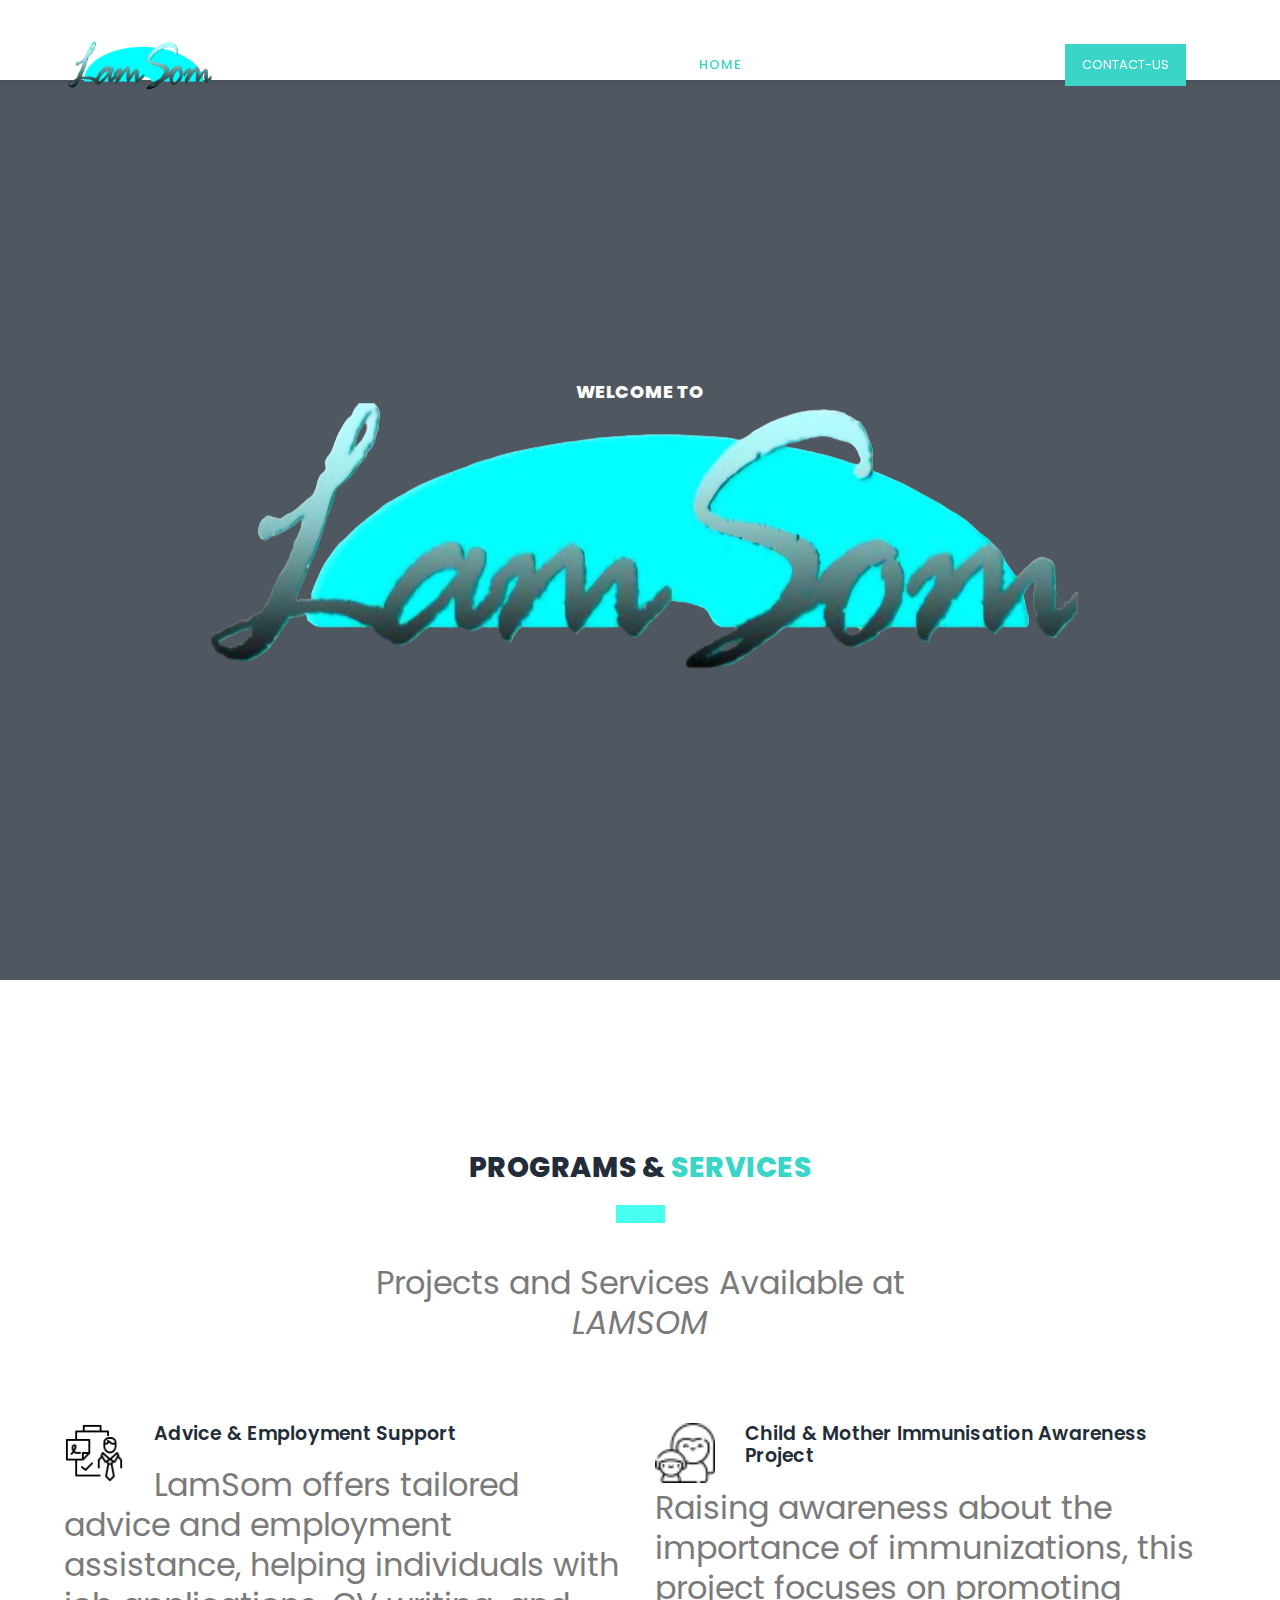
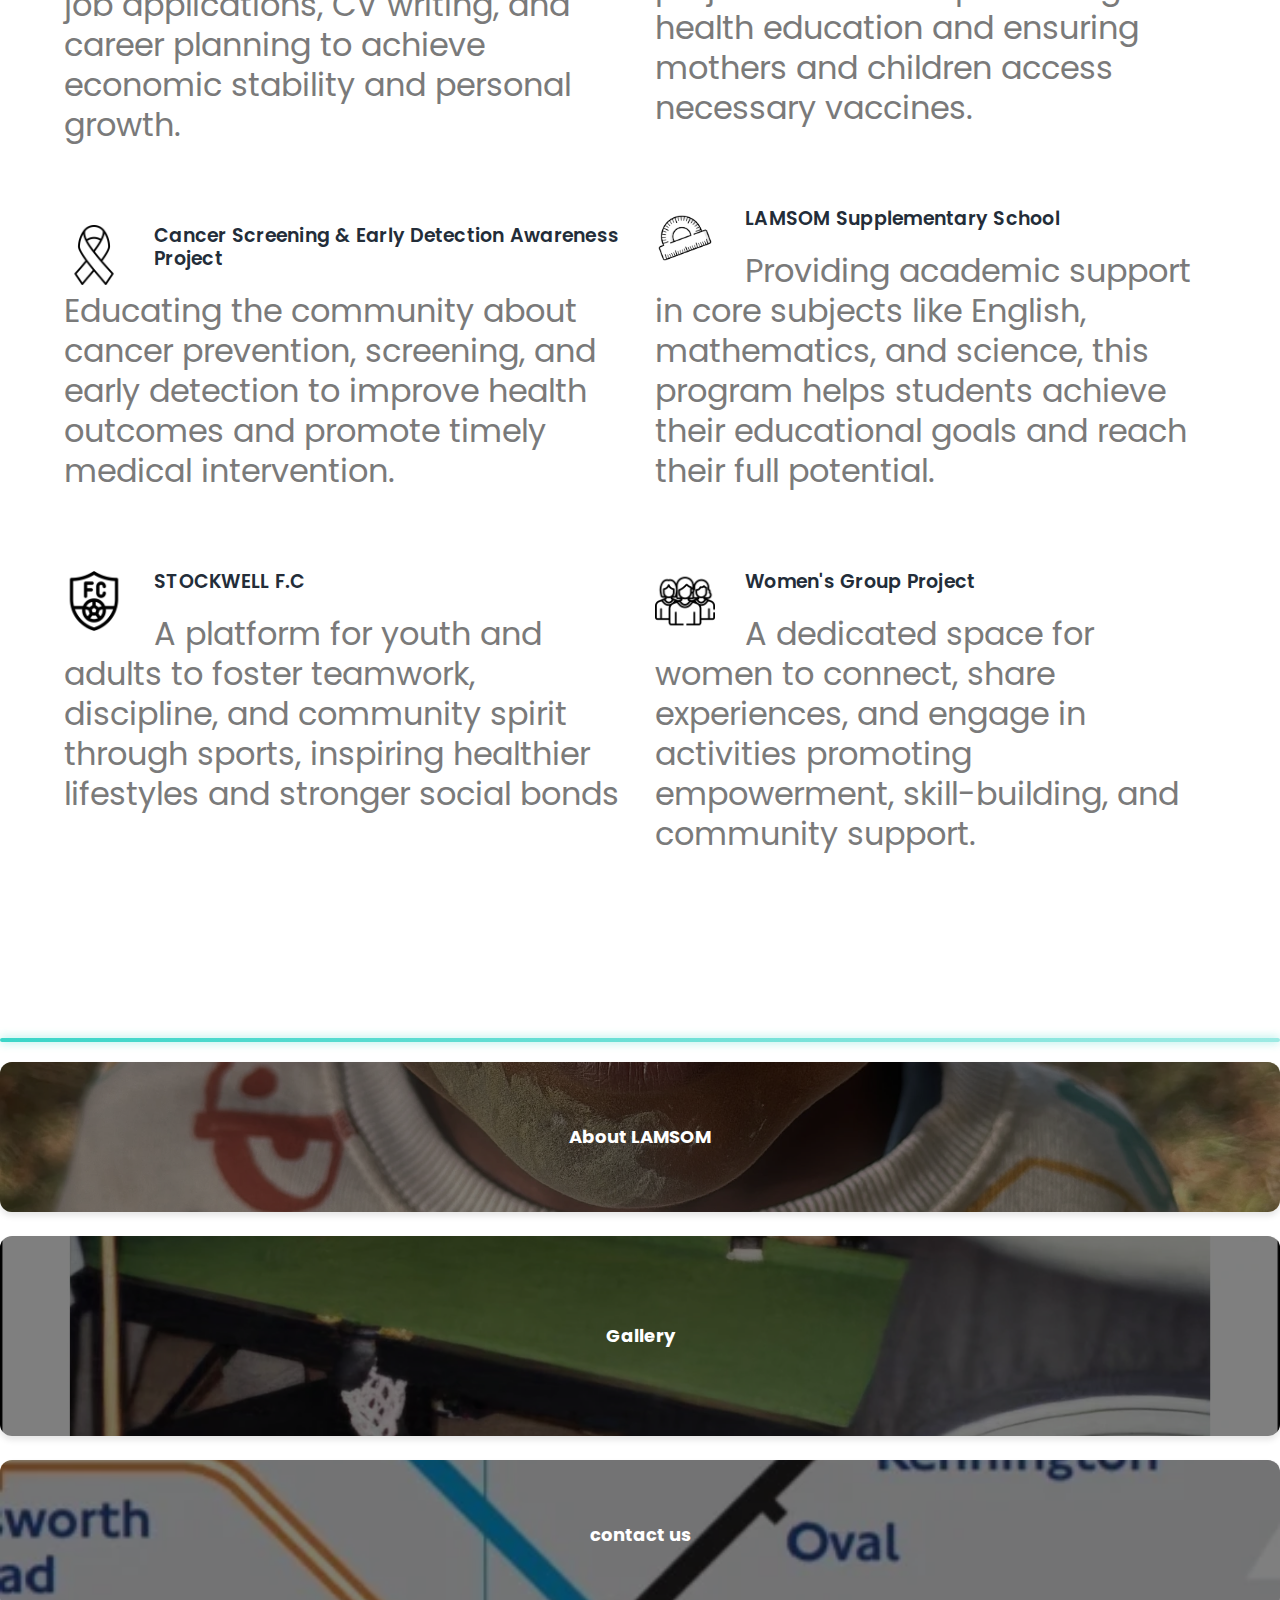
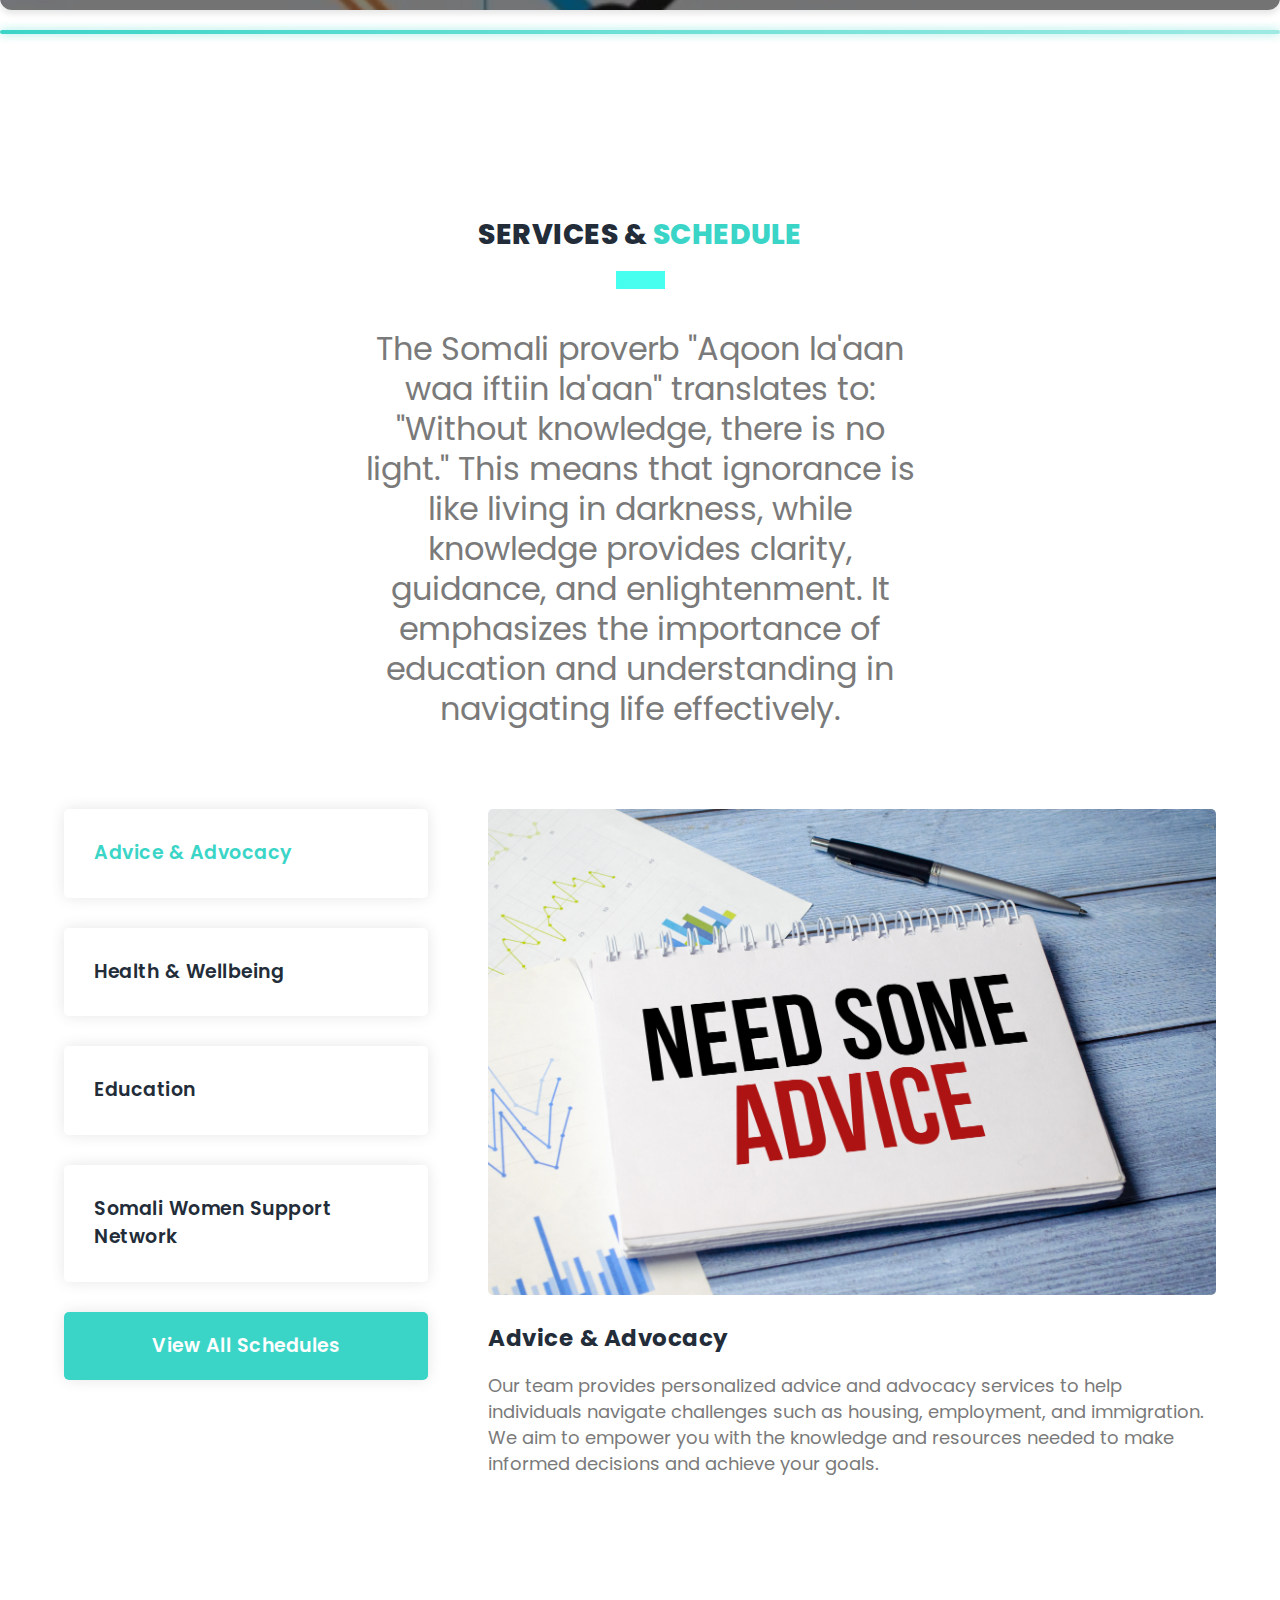
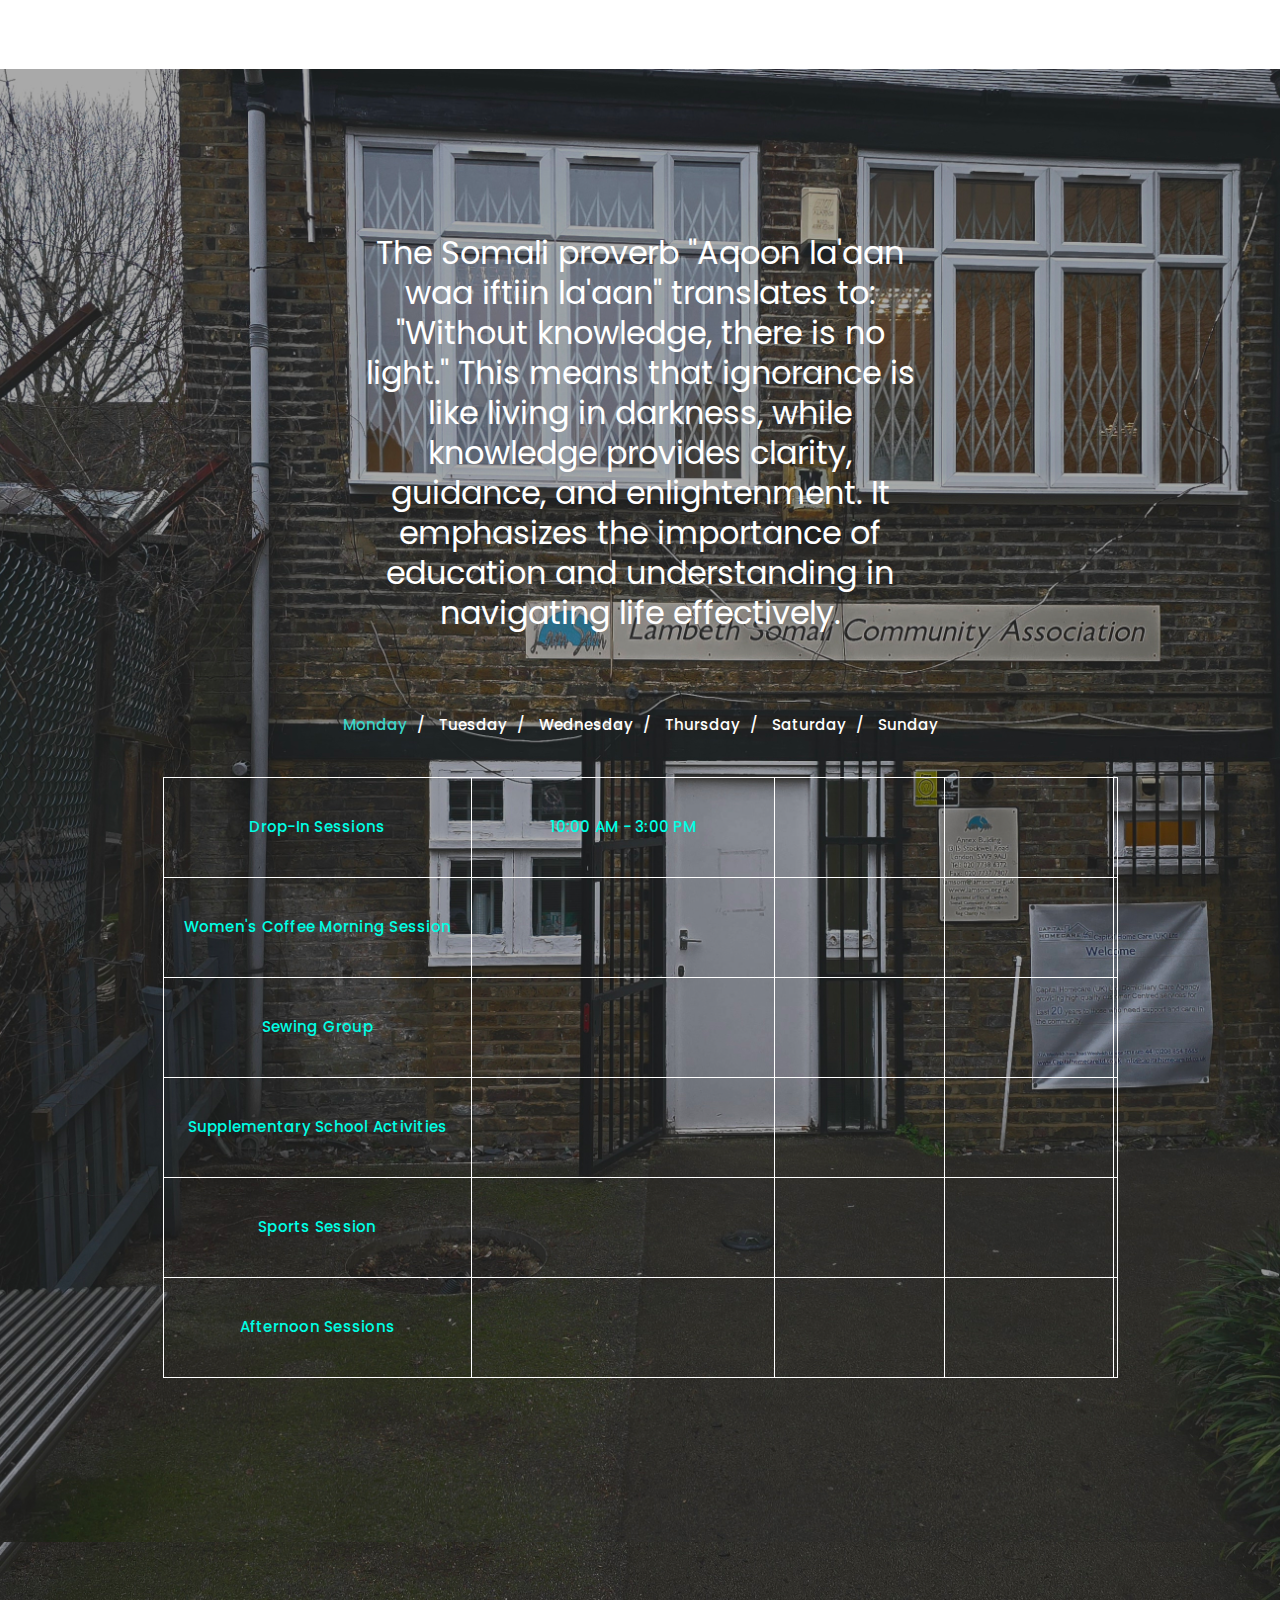
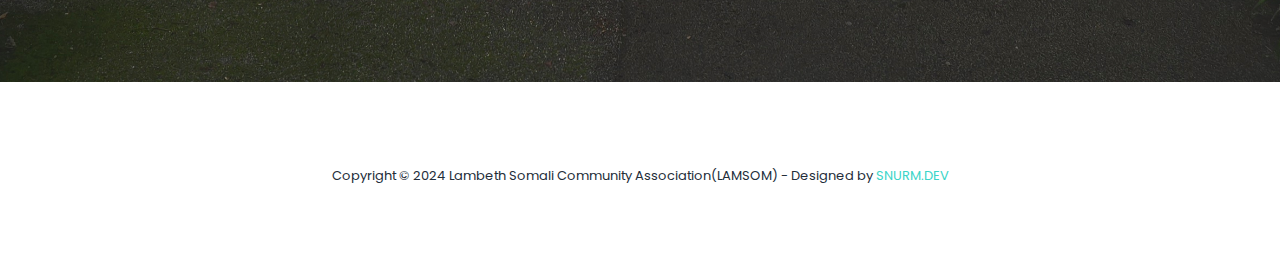
==== commit 9e2016ff: "Update index.html" ====
--- a/index.html
+++ b/index.html
@@ -80,7 +80,7 @@
         <div class="video-overlay header-text">
             <div class="caption">
                 <h6>WELCOME TO</h6>
-                <img style="width: 440px ; height: 332px;" src="./assets/icons/LAMSOM-Front.png" alt="" />
+                <img src="./assets/icons/LAMSOM-Front.png" alt="" />
                 
                    
                 </div>
--- a/assets/css/main.css
+++ b/assets/css/main.css
@@ -88,6 +88,7 @@
 
 
 
+/*
 ---------------------------------------------
 global styles
 --------------------------------------------- 
@@ -631,101 +632,70 @@
 }
 
 /* 
-/* /* ---------------------------------------------
+/---------------------------------------------
 banner
---------------------------------------------- */
+--------------------------------------------- 
+*/
 
 .main-banner {
-    position: relative;
-    width: 100%; /* Ensure banner takes full width */
-    height: 100vh; /* Important for full-viewport height */
-    overflow: hidden; /* Prevents video overflow */
+  position: relative;
 }
 
 #bg-video {
+    min-width: 100%;
+    min-height: 100vh;
+    max-width: 100%;
+    max-height: 100vh;
+    object-fit: cover;
+    z-index: -1;
+}
+
+#bg-video::-webkit-media-controls {
+    display: none !important;
+}
+
+.video-overlay {
     position: absolute;
+    background-color: rgba(35,45,57,0.8);
     top: 0;
     left: 0;
+    bottom: 7px;
     width: 100%;
-    height: 100%;
-    object-fit: cover; /* Crucial: Covers the entire container */
-    z-index: -1;
-}
-
-#bg-video::-webkit-media-controls {
-    display: none !important;
-}
-
-.video-overlay {
-    position: absolute;
-    top: 0;
-    left: 0;
-    width: 100%;
-    height: 100%;
-    background-color: rgba(35, 45, 57, 0.8);
-    display: flex; /* Use flexbox for centering */
-    justify-content: center;
-    align-items: center;
 }
 
 .main-banner .caption {
-    text-align: center;
-    width: 90%;
-    max-width: 1200px;
-    padding: 20px;
-    box-sizing: border-box;
+  text-align: center;
+  position: absolute;
+  width: 80%;
+  left: 50%;
+  top: 50%;
+  transform: translate(-50%,-50%);
 }
 
 .main-banner .caption h6 {
-    margin-top: 0;
-    font-size: 1.2em;
-    text-transform: uppercase;
-    font-weight: 800;
-    color: #fff;
-    letter-spacing: 0.05em;
+  margin-top: 0px;
+  font-size: 18px;
+  text-transform: uppercase;
+  font-weight: 800;
+  color: #fff;
+  letter-spacing: 0.5px;
 }
 
 .main-banner .caption h2 {
-    margin-top: 1em;
-    margin-bottom: 0.8em;
-    font-size: 3em;
-    text-transform: uppercase;
-    font-weight: 800;
-    color: #fff;
-    letter-spacing: 0.1em;
-    line-height: 1.2;
+  margin-top: 30px;
+  margin-bottom: 25px;
+  font-size: 84px;
+  text-transform: uppercase;
+  font-weight: 800;
+  color: #fff;
+  letter-spacing: 1px;
 }
 
 .main-banner .caption h2 em {
-    font-style: normal;
-    color: #3bd5c8;
-    font-weight: 900;
-}
-
-/* Media Queries */
-@media (max-width: 992px) {
-    .main-banner .caption h2 {
-        font-size: 2.5em;
-    }
-}
-
-@media (max-width: 768px) {
-    .main-banner .caption h2 {
-        font-size: 2em;
-    }
-
-    .main-banner .caption h6 {
-        font-size: 1em;
-    }
-}
-
-@media (max-width: 576px) {
-    .main-banner .caption h2 {
-        font-size: 1.5em;
-    }
-}
-
-
+  font-style: normal;
+  color: #3bd5c8;
+  font-weight: 900;
+}
 /*
 ---------------------------------------------
 features
@@ -938,7 +908,7 @@
 #schedule table {
   width: 100%;
   text-align: center;
-  border: 1px solid #01ffff;
+  border: 1px solid #fff;
 }
 
 #schedule table tbody {
@@ -1505,6 +1475,29 @@
 dark-mode toggle switch
 --------------------------------------------- 
 */
+body.dark-mode {
+  background-color: #121212;
+  color: #ffffff;
+}
+
+body.dark-mode a {
+  color: #ffffff;
+}
+
+body.dark-mode .header-area {
+  background-color: #1f1f1f;
+}
+
+body.dark-mode .caption h1,
+body.dark-mode .caption h3 {
+  color: #ffffff;
+}
+
+body.dark-mode *:not(em) {
+  color: #ffffff;
+}
+
+/* Add more dark mode styles as needed */
 
 /* 
 ---------------------------------------------
@@ -1580,174 +1573,6 @@
 */
 
 
-
-
-
-
-/* Media Queries for Responsiveness */
-
-/* General adjustments for smaller screens */
-@media (max-width: 991px) {
-  html, body {
-    overflow-x: hidden; /* Prevent horizontal scrollbar */
-  }
-  .mobile-top-fix {
-    margin-top: 30px;
-    margin-bottom: 0px;
-  }
-  .mobile-bottom-fix {
-    margin-bottom: 30px;
-  }
-  .mobile-bottom-fix-big {
-    margin-bottom: 60px;
-  }
-  .polaroid {
-    width: 30vw; /* Make polaroids wider on smaller screens */
-  }
-  .modal-content {
-    max-width: 95%; /* Adjust modal width */
-  }
-  .p {
-    font-size: 24px; /* Smaller paragraph font size */
-    line-height: 32px;
-  }
-}
-
-/* Adjustments for even smaller screens (typically mobile) */
-@media (max-width: 767px) {
-  .polaroid {
-    width: 45vw; /* Even wider polaroids */
-  }
-    .main-banner .caption h2 {
-    font-size: 48px; /* Smaller heading on mobile */
-  }
-    .cta-content p {
-    font-size: 24px;
-  }
-    .tabs-content p {
-    font-size: 16px;
-  }
-  .photos-grid {
-        grid-template-columns: repeat(1, 1fr);
-    }
-}
-
-/* Header responsiveness */
-@media (max-width: 1200px) {
-  .header-area .main-nav .nav li {
-    padding-left: 12px;
-    padding-right: 12px;
-  }
-  .header-area .main-nav:before {
-    display: none;
-  }
-}
-
-@media (max-width: 767px) {
-  .header-area .main-nav .logo {
-    color: #1e1e1e;
-  }
-  .header-area.header-sticky .nav li a:hover,
-  .header-area.header-sticky .nav li a.active {
-    color: #3bd5c8!important;
-    opacity: 1;
-  }
-  .header-area {
-    background-color: #f7f7f7;
-    padding: 0px 15px;
-    height: 80px;
-    box-shadow: none;
-    text-align: center;
-  }
-  .header-area .container {
-    padding: 0px;
-  }
-  .header-area .logo {
-    margin-left: 30px;
-  }
-  .header-area .menu-trigger {
-    display: block !important;
-  }
-  .header-area .main-nav {
-    overflow: hidden;
-  }
-  .header-area .main-nav .nav {
-    float: none;
-    width: 100%;
-    display: none;
-    -webkit-transition: all 0s ease 0s;
-    -moz-transition: all 0s ease 0s;
-    -o-transition: all 0s ease 0s;
-    transition: all 0s ease 0s;
-    margin-left: 0px;
-  }
-   .header-area .main-nav .nav li {
-    width: 100%;
-    background: #fff;
-    border-bottom: 1px solid #eee;
-    padding-left: 0px !important;
-    padding-right: 0px !important;
-  }
-  .header-area .main-nav .nav li a {
-    height: 50px !important;
-    line-height: 50px !important;
-    padding: 0px !important;
-    border: none !important;
-    background: #f7f7f7 !important;
-    color: #232d39 !important;
-  }
-  .header-area .main-nav .nav li:last-child a {
-    color: #fff!important;
-  }
-  .header-area .main-nav .nav li a:hover {
-    background: #eee !important;
-    color: #3bd5c8!important;
-  }
-}
-
-@media (min-width: 767px) {
-  .header-area .main-nav .nav {
-    display: flex !important;
-  }
-}
-
-
-/* Contact Page Responsiveness */
-@media (max-width: 1200px) {
-  #contact-us .col-lg-6 {
-    max-width: 100%;
-    flex-basis: 100%;
-  }
-
-  #contact-us .contact-form {
-    padding: 40px;
-  }
-}
-
-@media (max-width: 768px) {
-  #contact-us {
-    margin-top: 80px;
-  }
-
-  #contact-us .contact-form #contact {
-    padding: 20px;
-  }
-
-  .contact-form button {
-    padding: 10px 15px;
-  }
-}
-
-@media (min-width: 1440px) {
-  #contact-us .contact-form {
-    padding: 100px;
-  }
-}
-
-
-
-
-
 @media (max-width: 992px) {
 
   .main-banner .caption h2 {
@@ -1782,4 +1607,4 @@
   .feature-item .right-content a.text-button {
     margin-left: 130px;
   }
-}+}
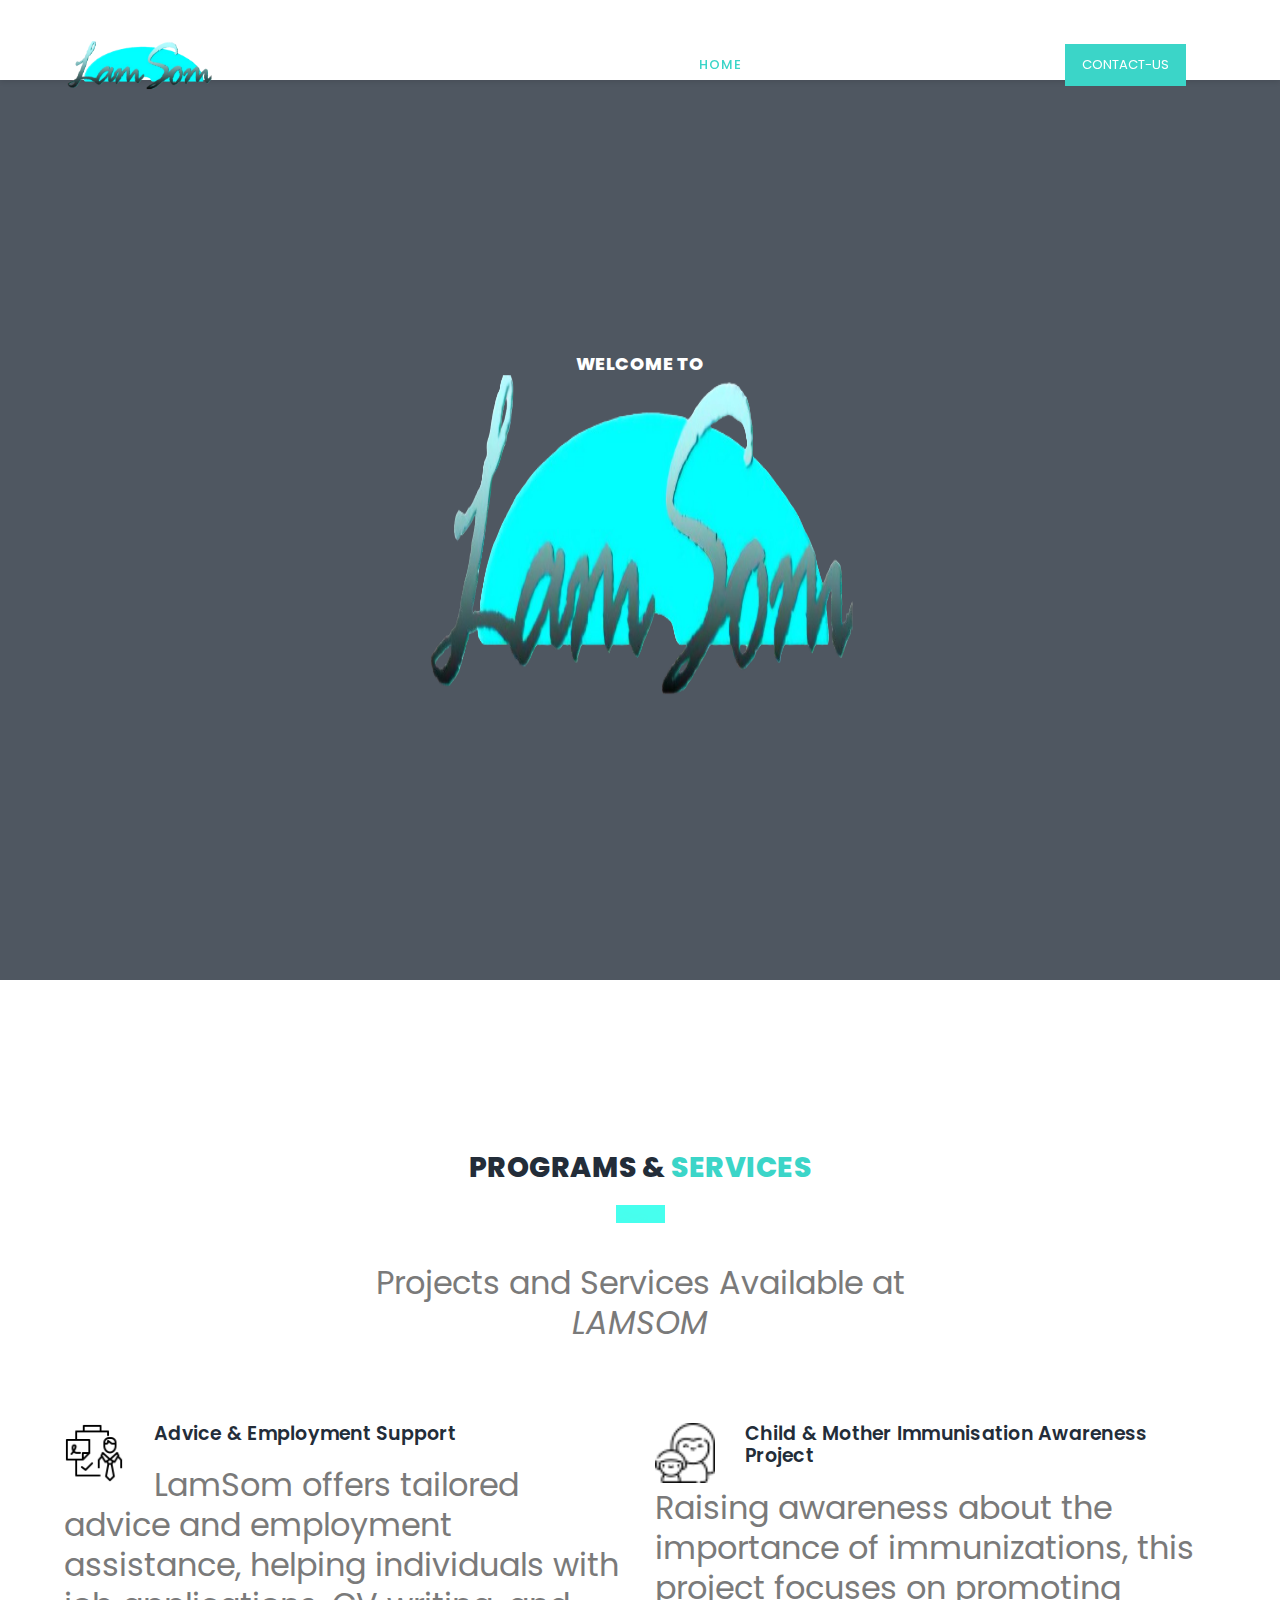
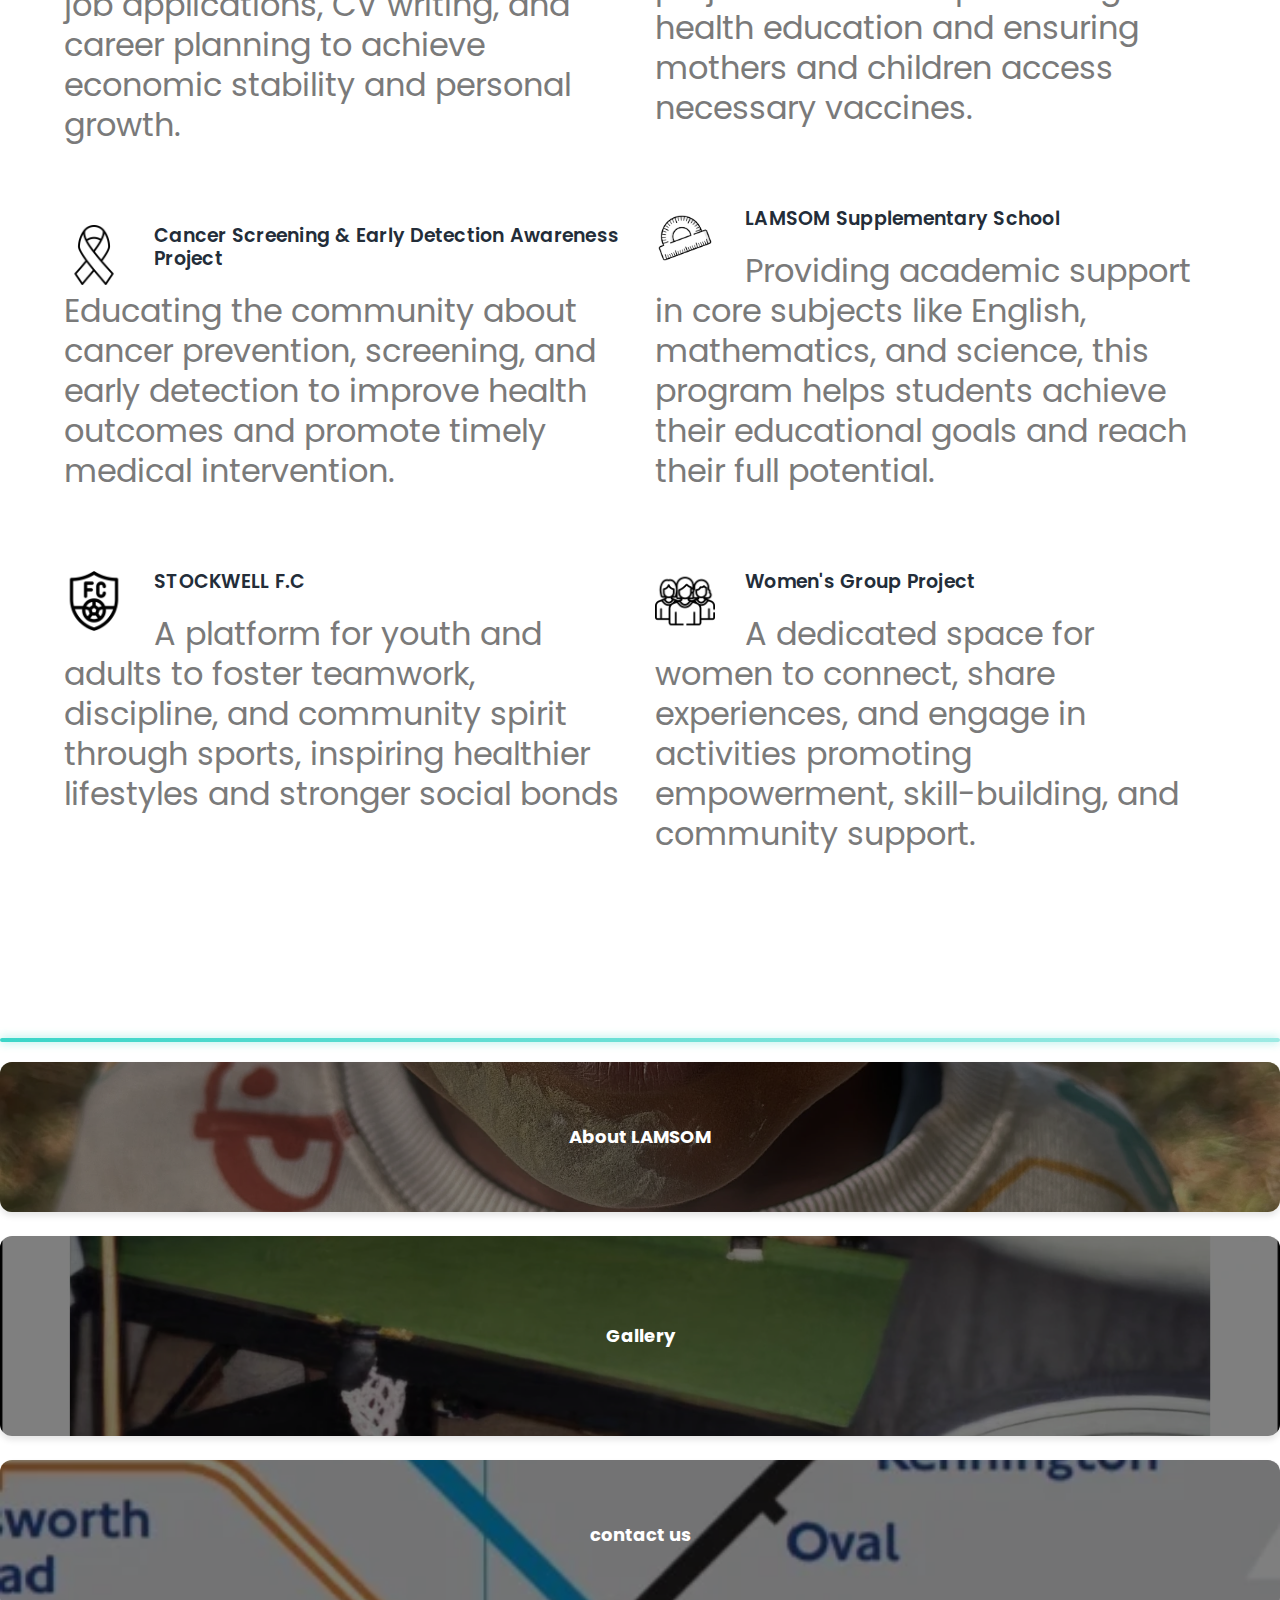
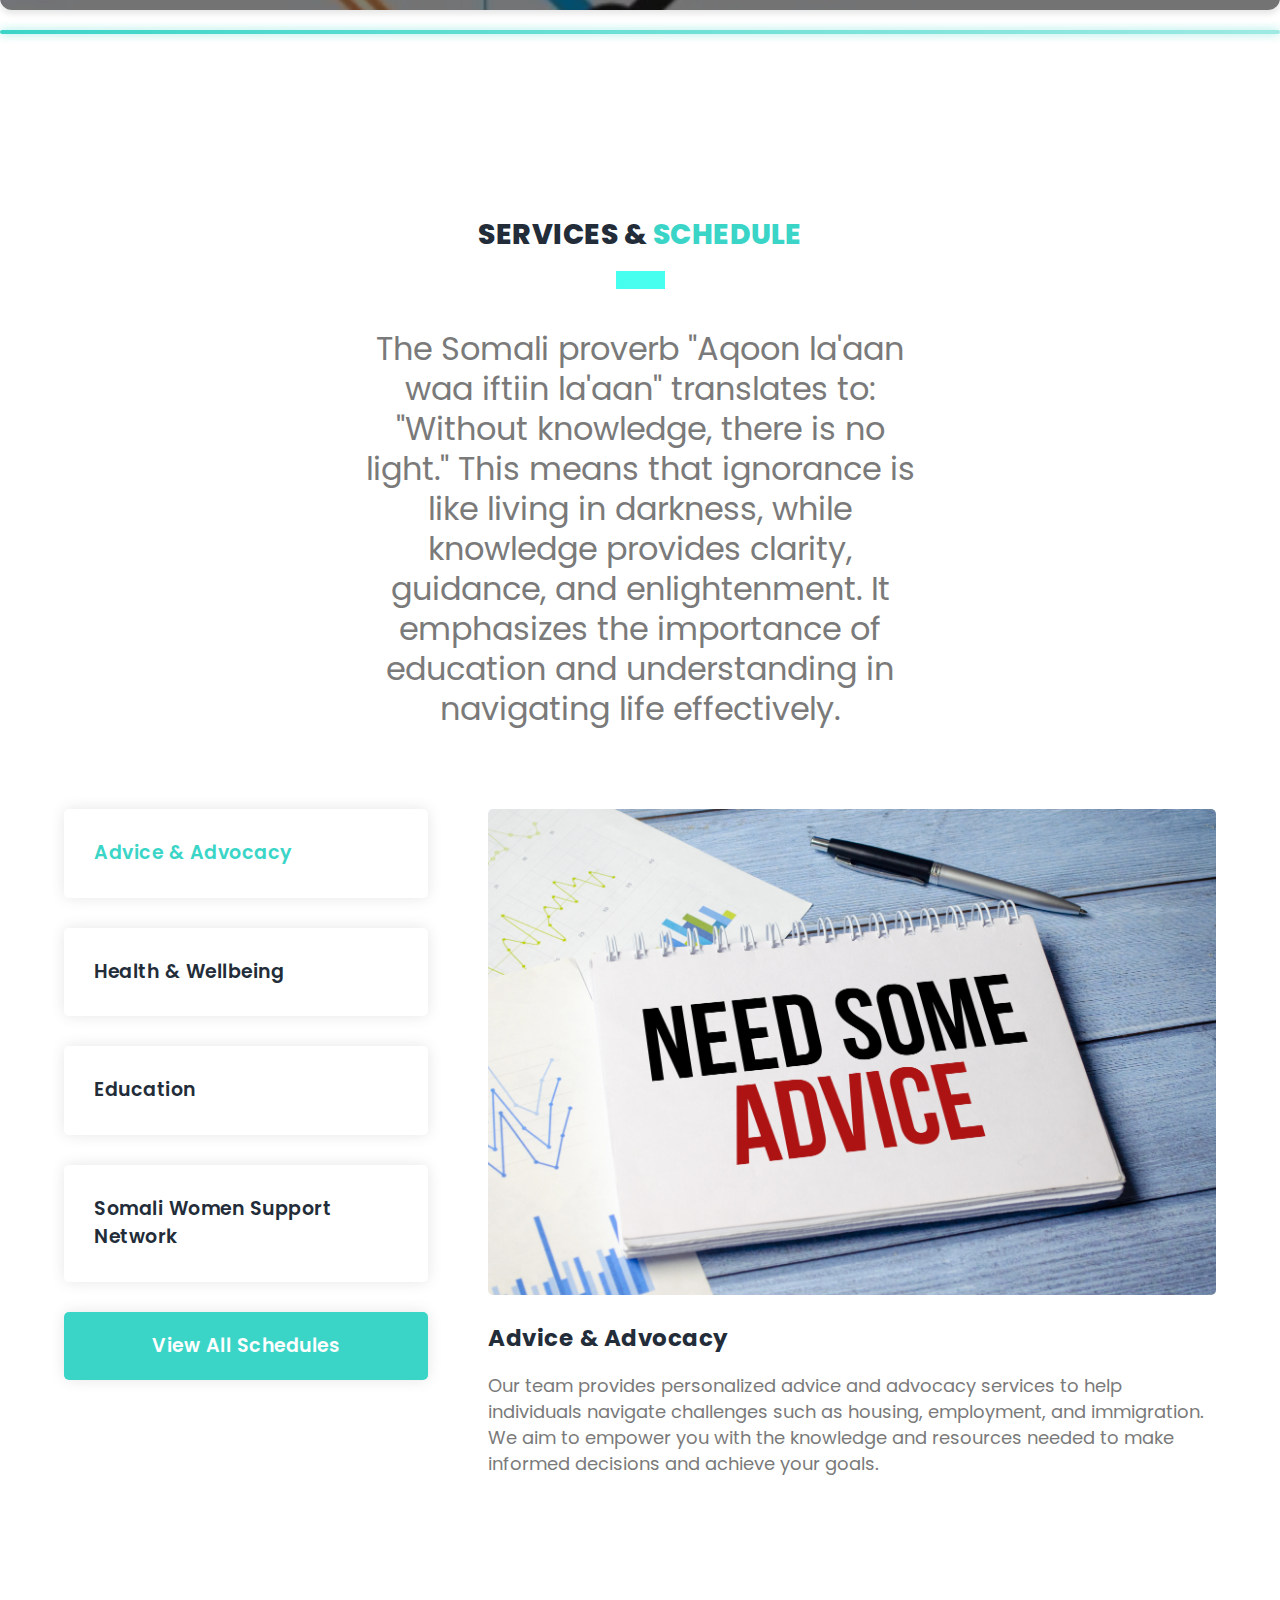
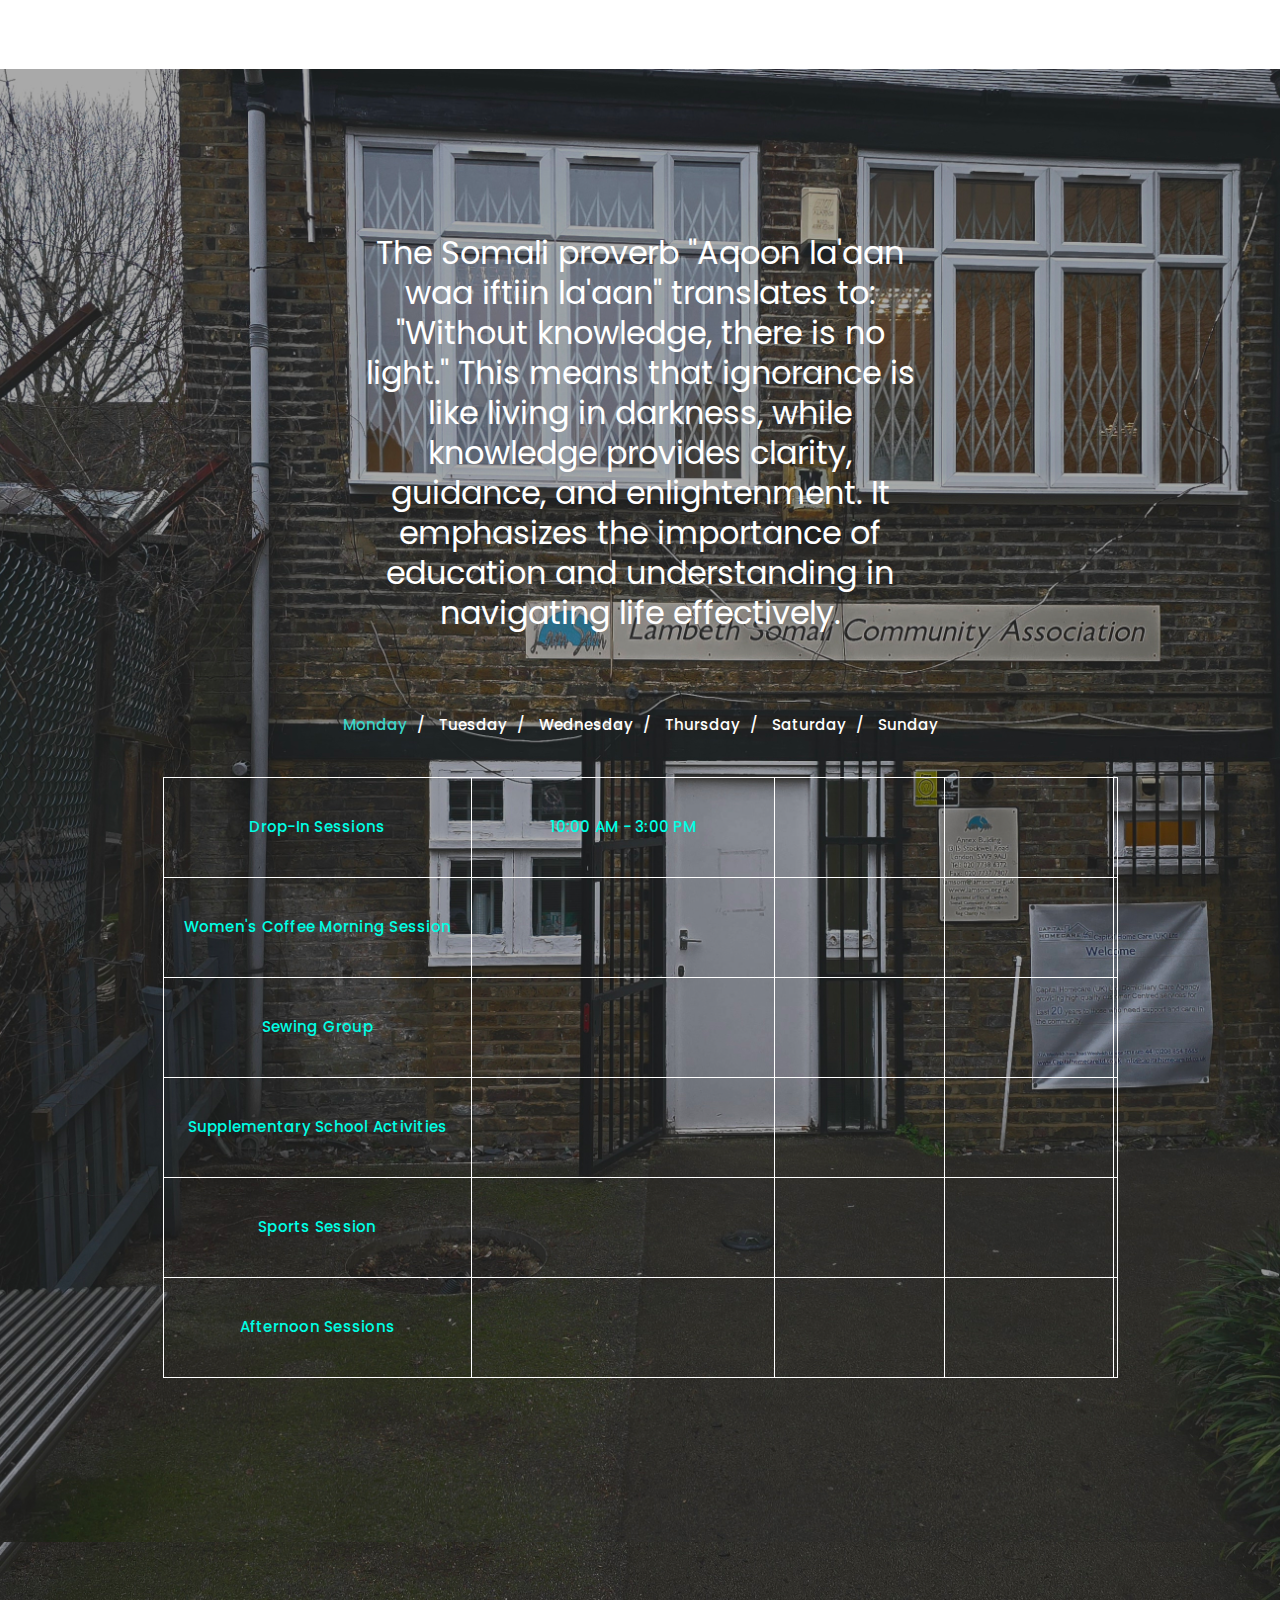
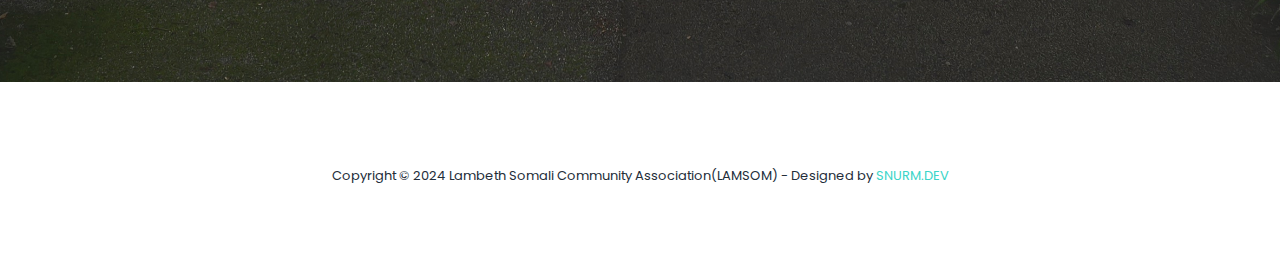
==== commit 4148f011: "Update index.html" ====
--- a/index.html
+++ b/index.html
@@ -80,7 +80,7 @@
         <div class="video-overlay header-text">
             <div class="caption">
                 <h6>WELCOME TO</h6>
-                <img src="./assets/icons/LAMSOM-Front.png" alt="" />
+                <img style =" width: 440px; height: 332px;" src="./assets/icons/LAMSOM-Front.png" alt="" />
                 
                    
                 </div>
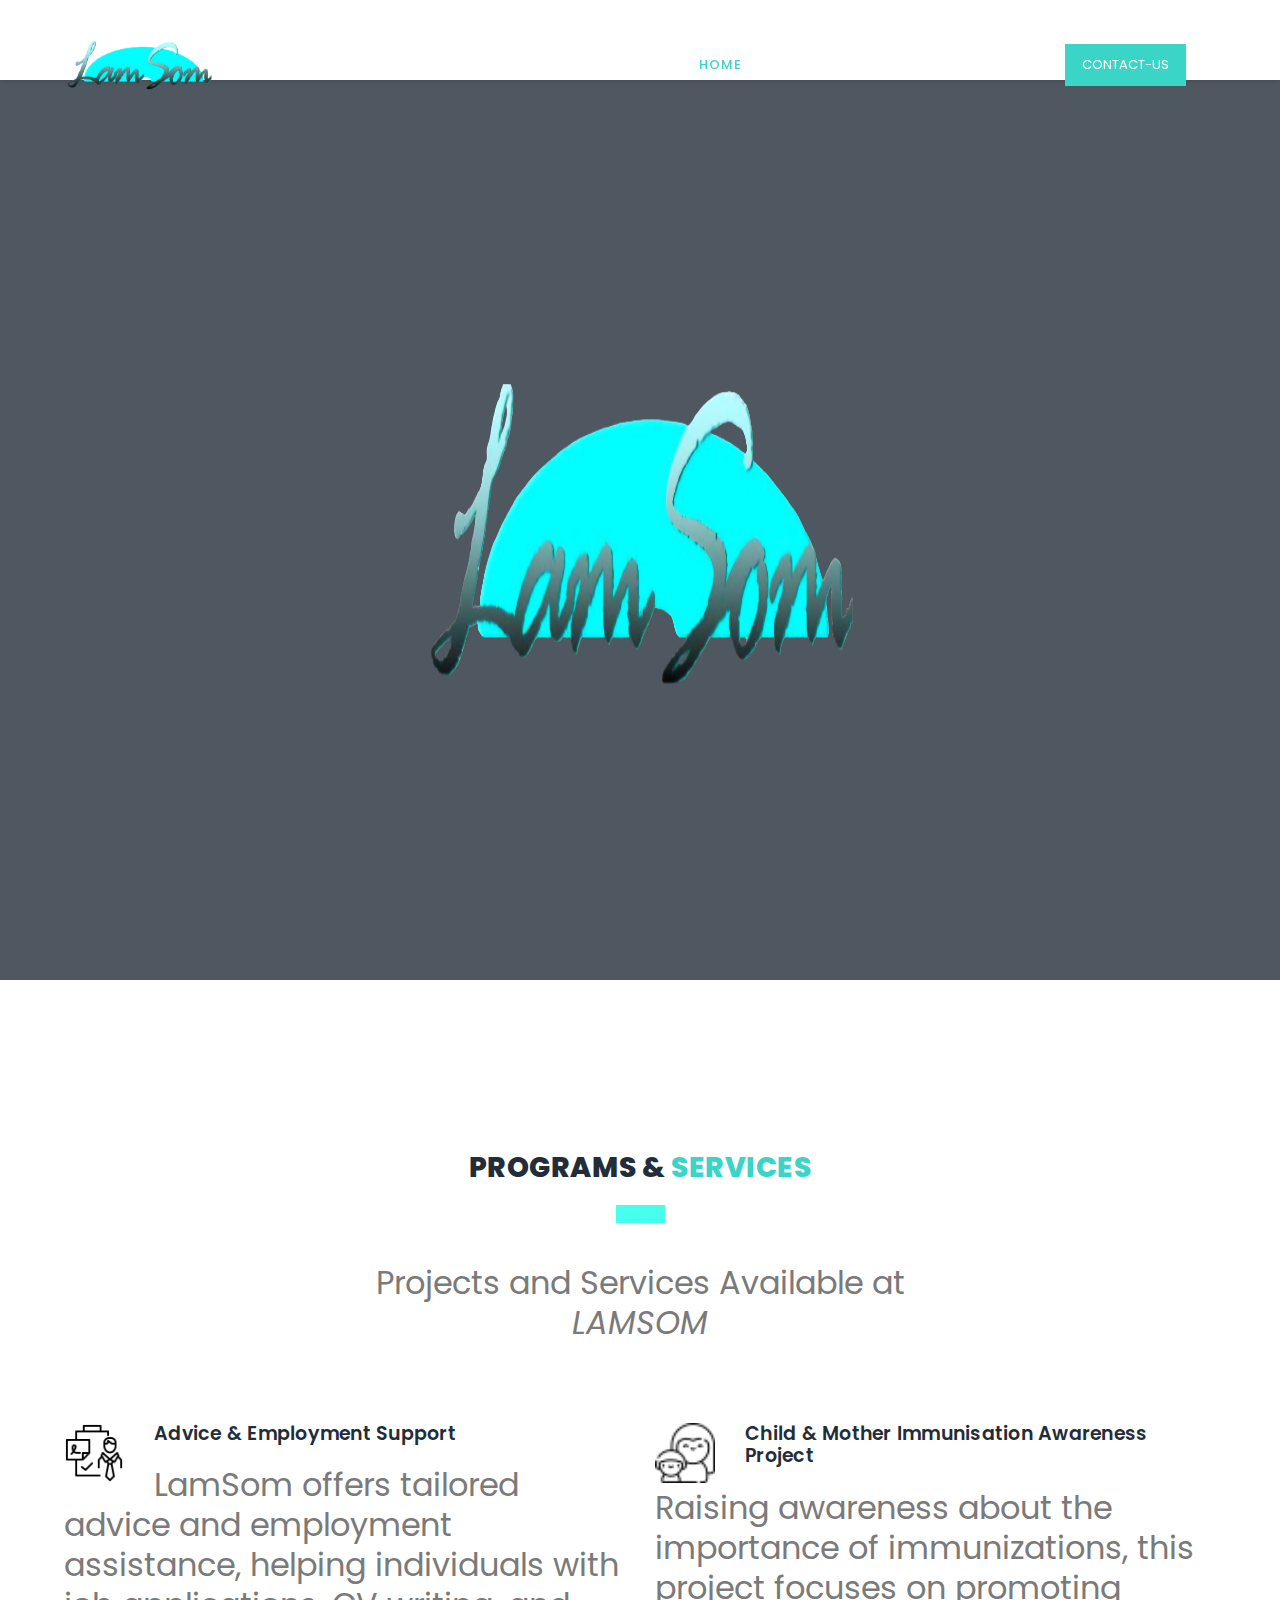
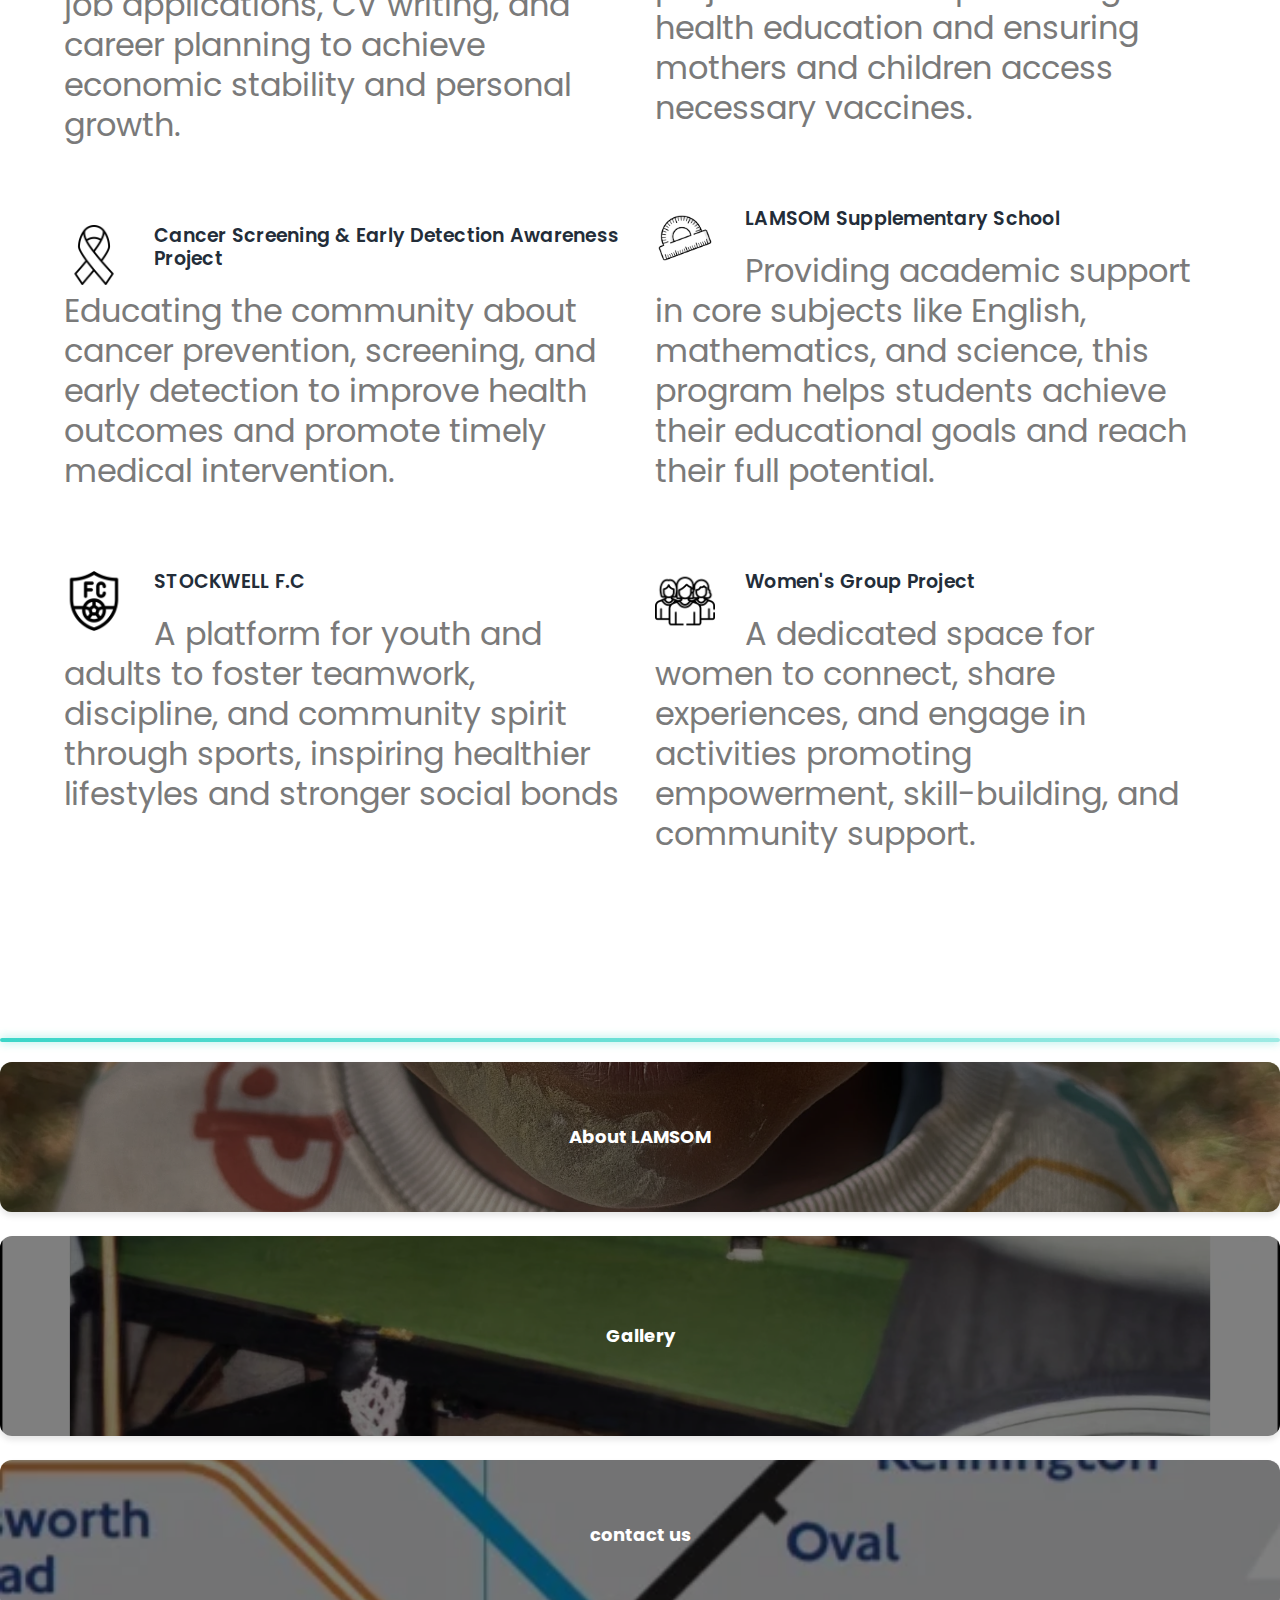
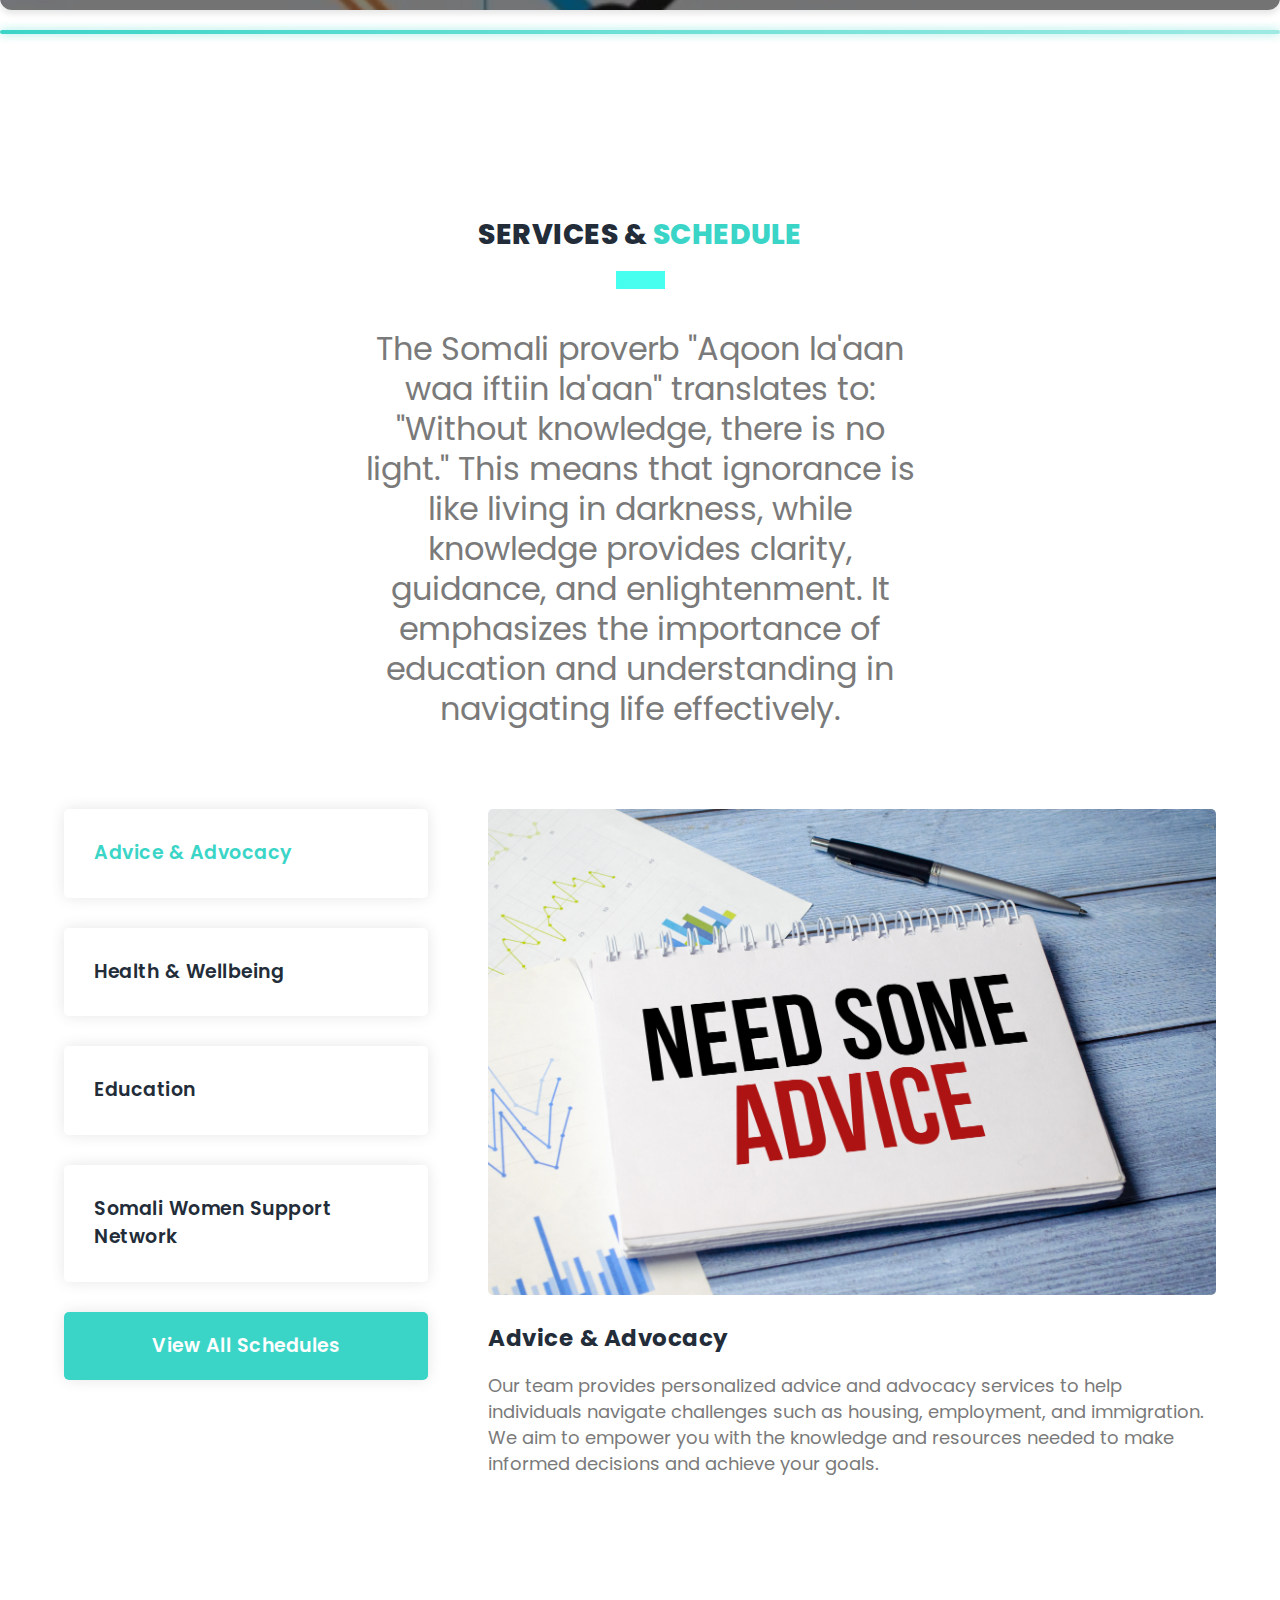
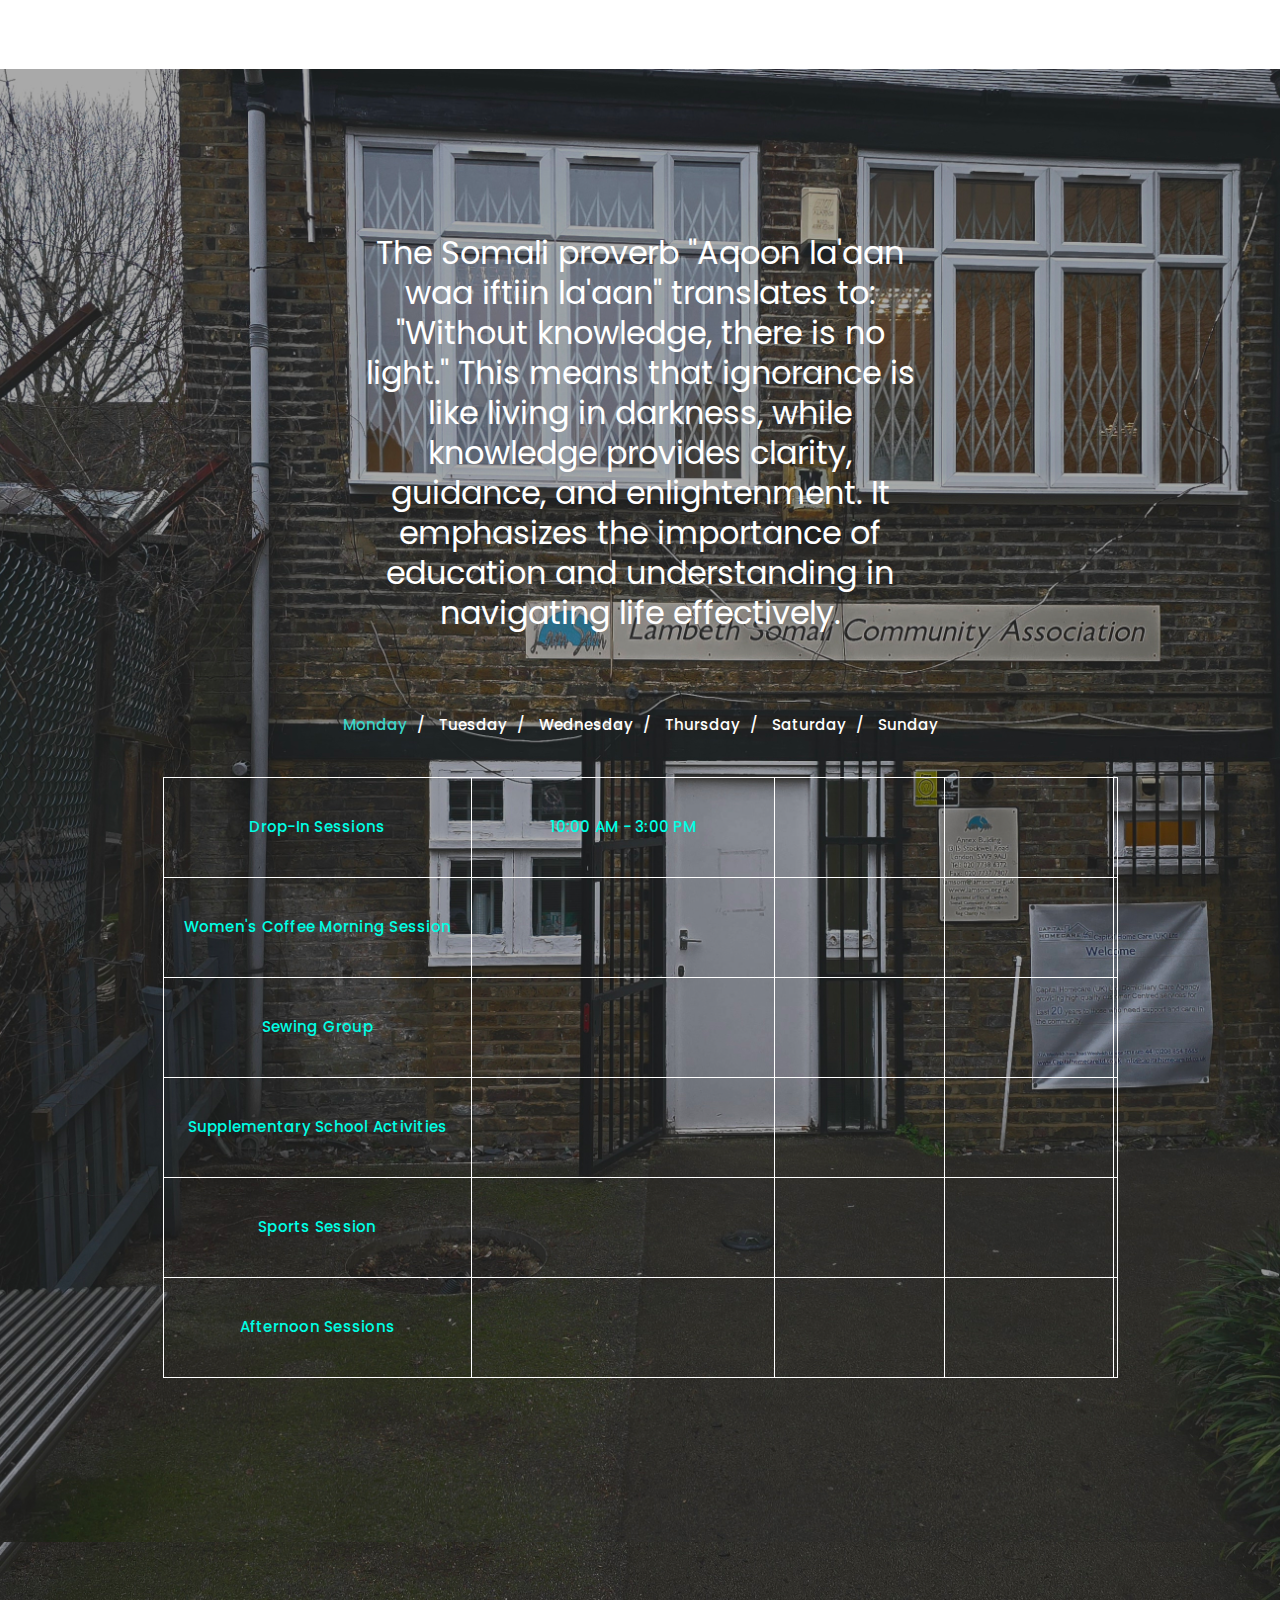
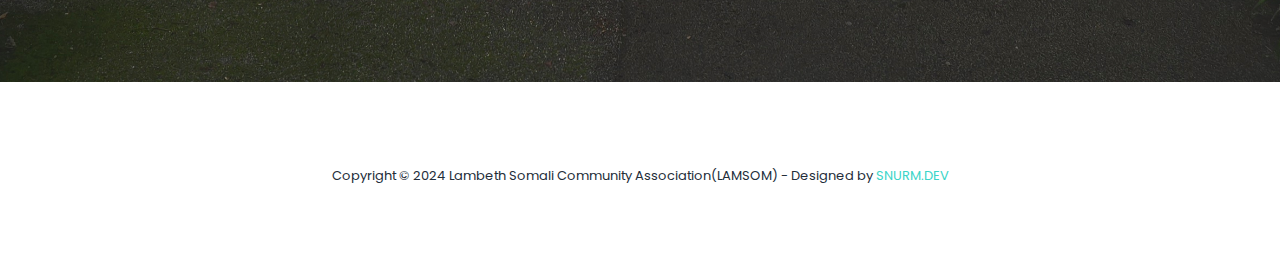
==== commit 641eb4b1: "Update index.html" ====
--- a/index.html
+++ b/index.html
@@ -80,7 +80,7 @@
         <div class="video-overlay header-text">
             <div class="caption">
                 <h6>WELCOME TO</h6>
-                <img style =" width: 440px; height: 332px;" src="./assets/icons/LAMSOM-Front.png" alt="" />
+                <img style =" width: 440px; height: 332px; display: block; margin: 0 auto; padding-top: 20px;" src="./assets/icons/LAMSOM-Front.png" alt="" />
                 
                    
                 </div>
--- a/assets/css/main.css
+++ b/assets/css/main.css
@@ -672,6 +672,15 @@
   transform: translate(-50%,-50%);
 }
 
+.main-banner .caption img{
+  text-align: center;
+  position: absolute;
+  width: 80%;
+  left: 50%;
+  top: 50%;
+  transform: translate(-50%,-50%);
+}
+
 .main-banner .caption h6 {
   margin-top: 0px;
   font-size: 18px;
@@ -681,21 +690,8 @@
   letter-spacing: 0.5px;
 }
 
-.main-banner .caption h2 {
-  margin-top: 30px;
-  margin-bottom: 25px;
-  font-size: 84px;
-  text-transform: uppercase;
-  font-weight: 800;
-  color: #fff;
-  letter-spacing: 1px;
-}
-
-.main-banner .caption h2 em {
-  font-style: normal;
-  color: #3bd5c8;
-  font-weight: 900;
-}
+
+
 /*
 ---------------------------------------------
 features
@@ -1464,42 +1460,7 @@
     border-radius: 50%;
 }
 /* 
----------------------------------------------
-dark-mode toggle switch
---------------------------------------------- 
-*/
-/* ...existing code... */
-
-/* 
----------------------------------------------
-dark-mode toggle switch
---------------------------------------------- 
-*/
-body.dark-mode {
-  background-color: #121212;
-  color: #ffffff;
-}
-
-body.dark-mode a {
-  color: #ffffff;
-}
-
-body.dark-mode .header-area {
-  background-color: #1f1f1f;
-}
-
-body.dark-mode .caption h1,
-body.dark-mode .caption h3 {
-  color: #ffffff;
-}
-
-body.dark-mode *:not(em) {
-  color: #ffffff;
-}
-
-/* Add more dark mode styles as needed */
-
-/* 
+
 ---------------------------------------------
 responsive
 --------------------------------------------- 
@@ -1575,9 +1536,7 @@
 
 @media (max-width: 992px) {
 
-  .main-banner .caption h2 {
-    font-size: 64px;
-  }
+  
   #features {
     margin-bottom: 110px;
   }
@@ -1591,15 +1550,6 @@
   .trainer-item {
     margin-bottom: 30px;
   }
-  #contact-us #map {
-    margin-bottom: -7px;
-  }
-  #contact-us .contact-form {
-    padding: 30px;
-  }
-  #contact-us .contact-form #contact {
-    padding: 30px;
-  }
 
 }
 
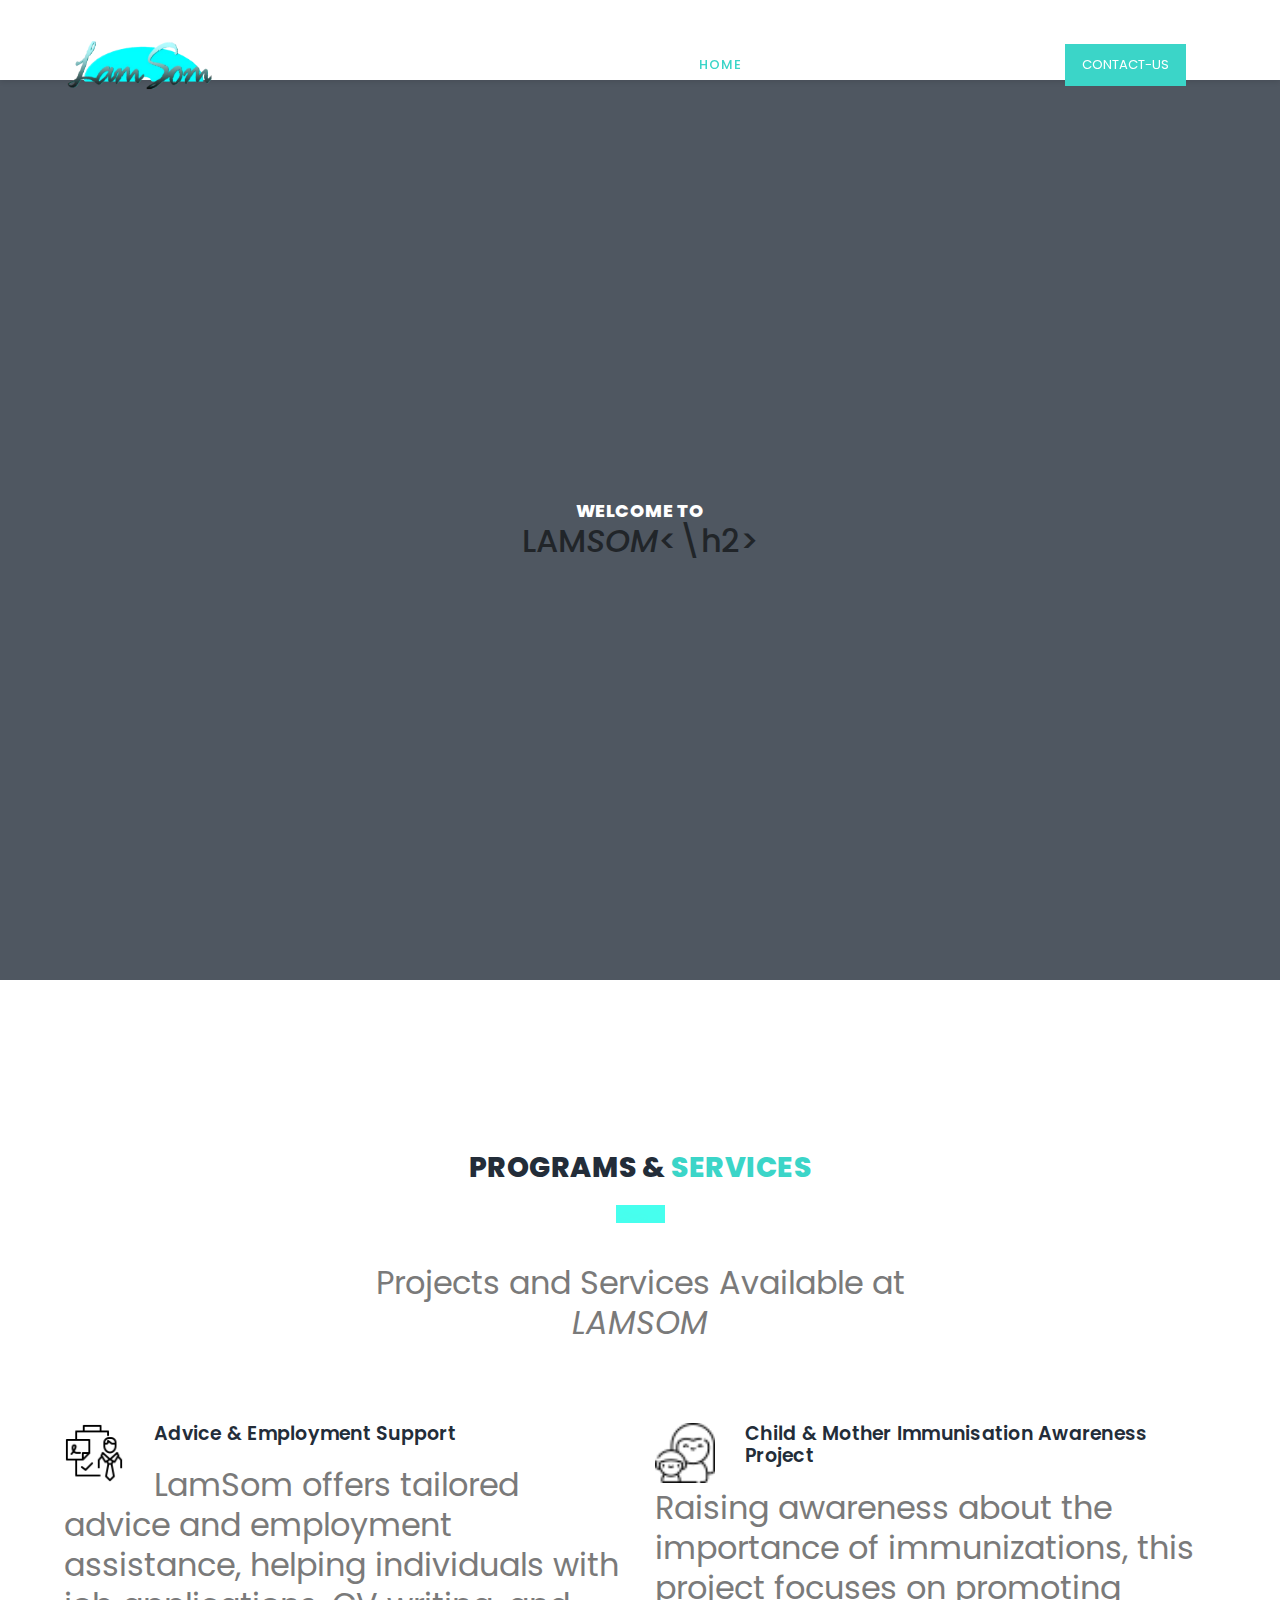
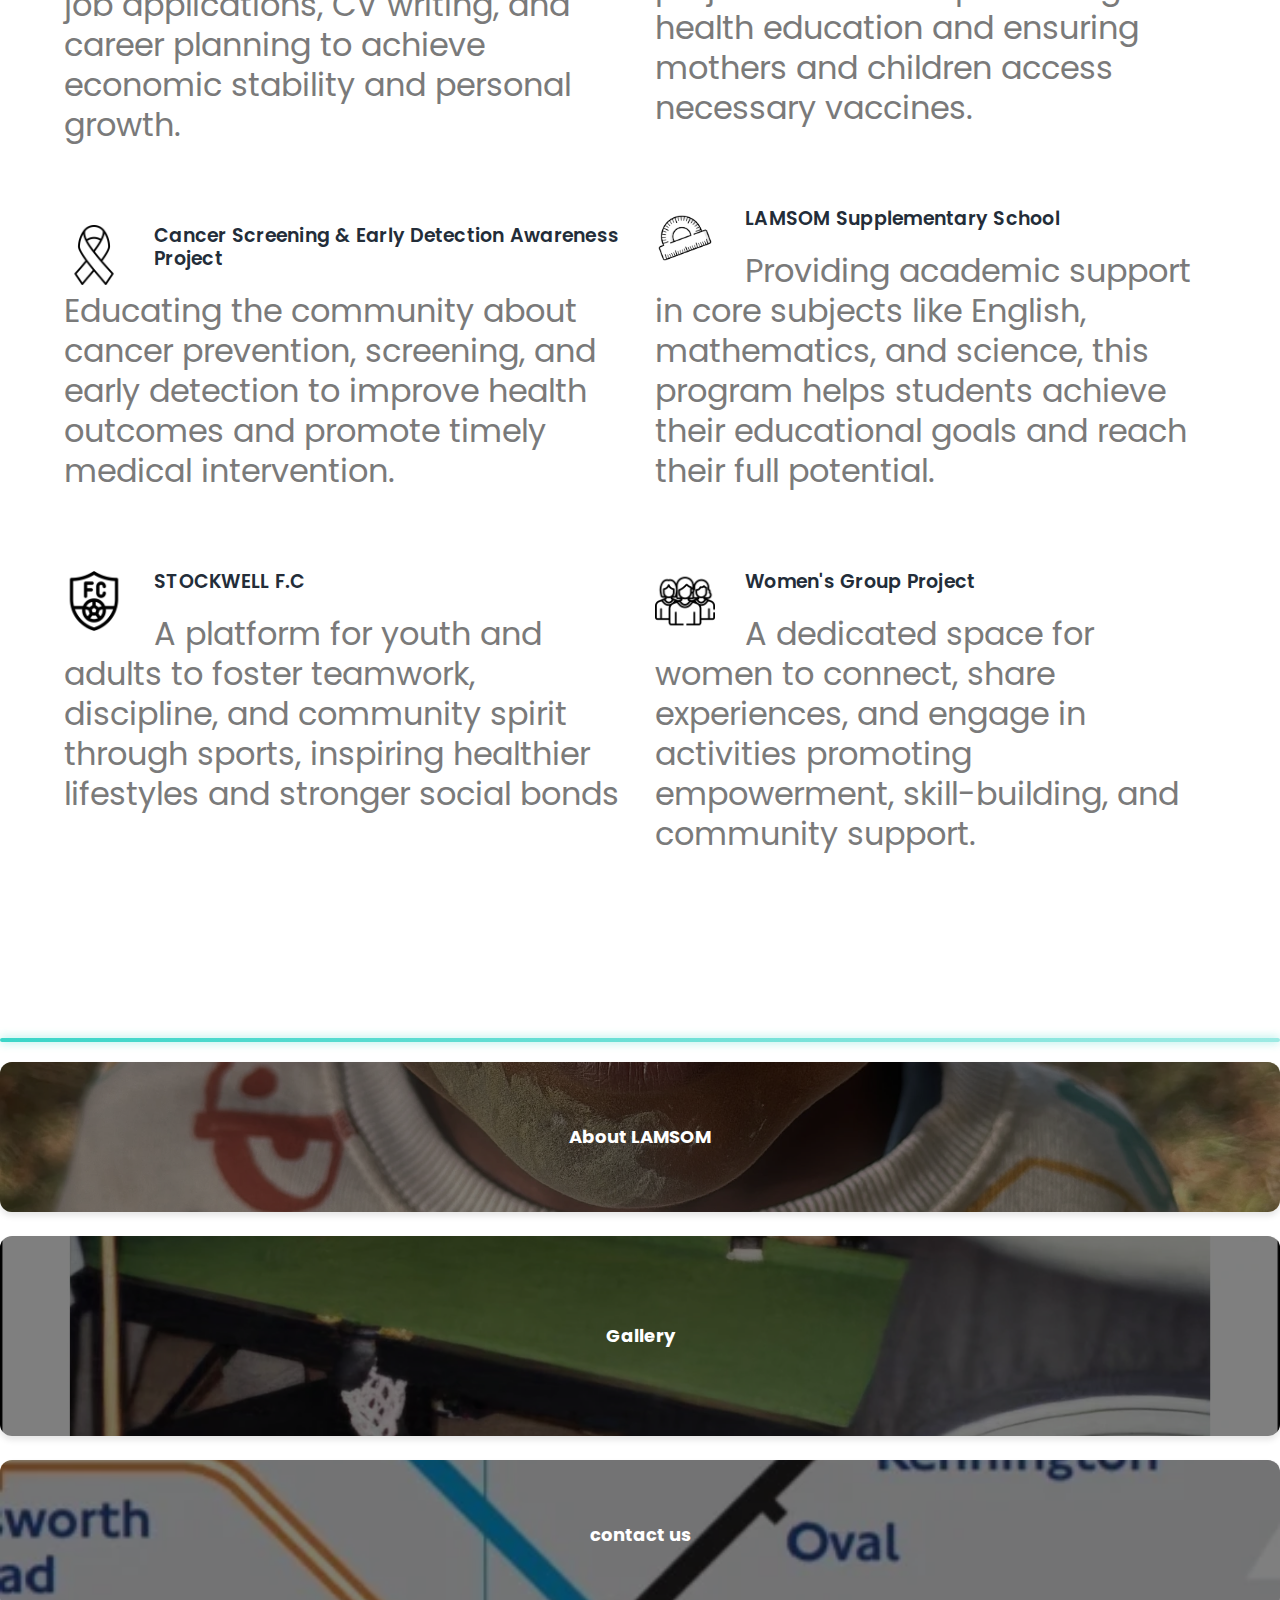
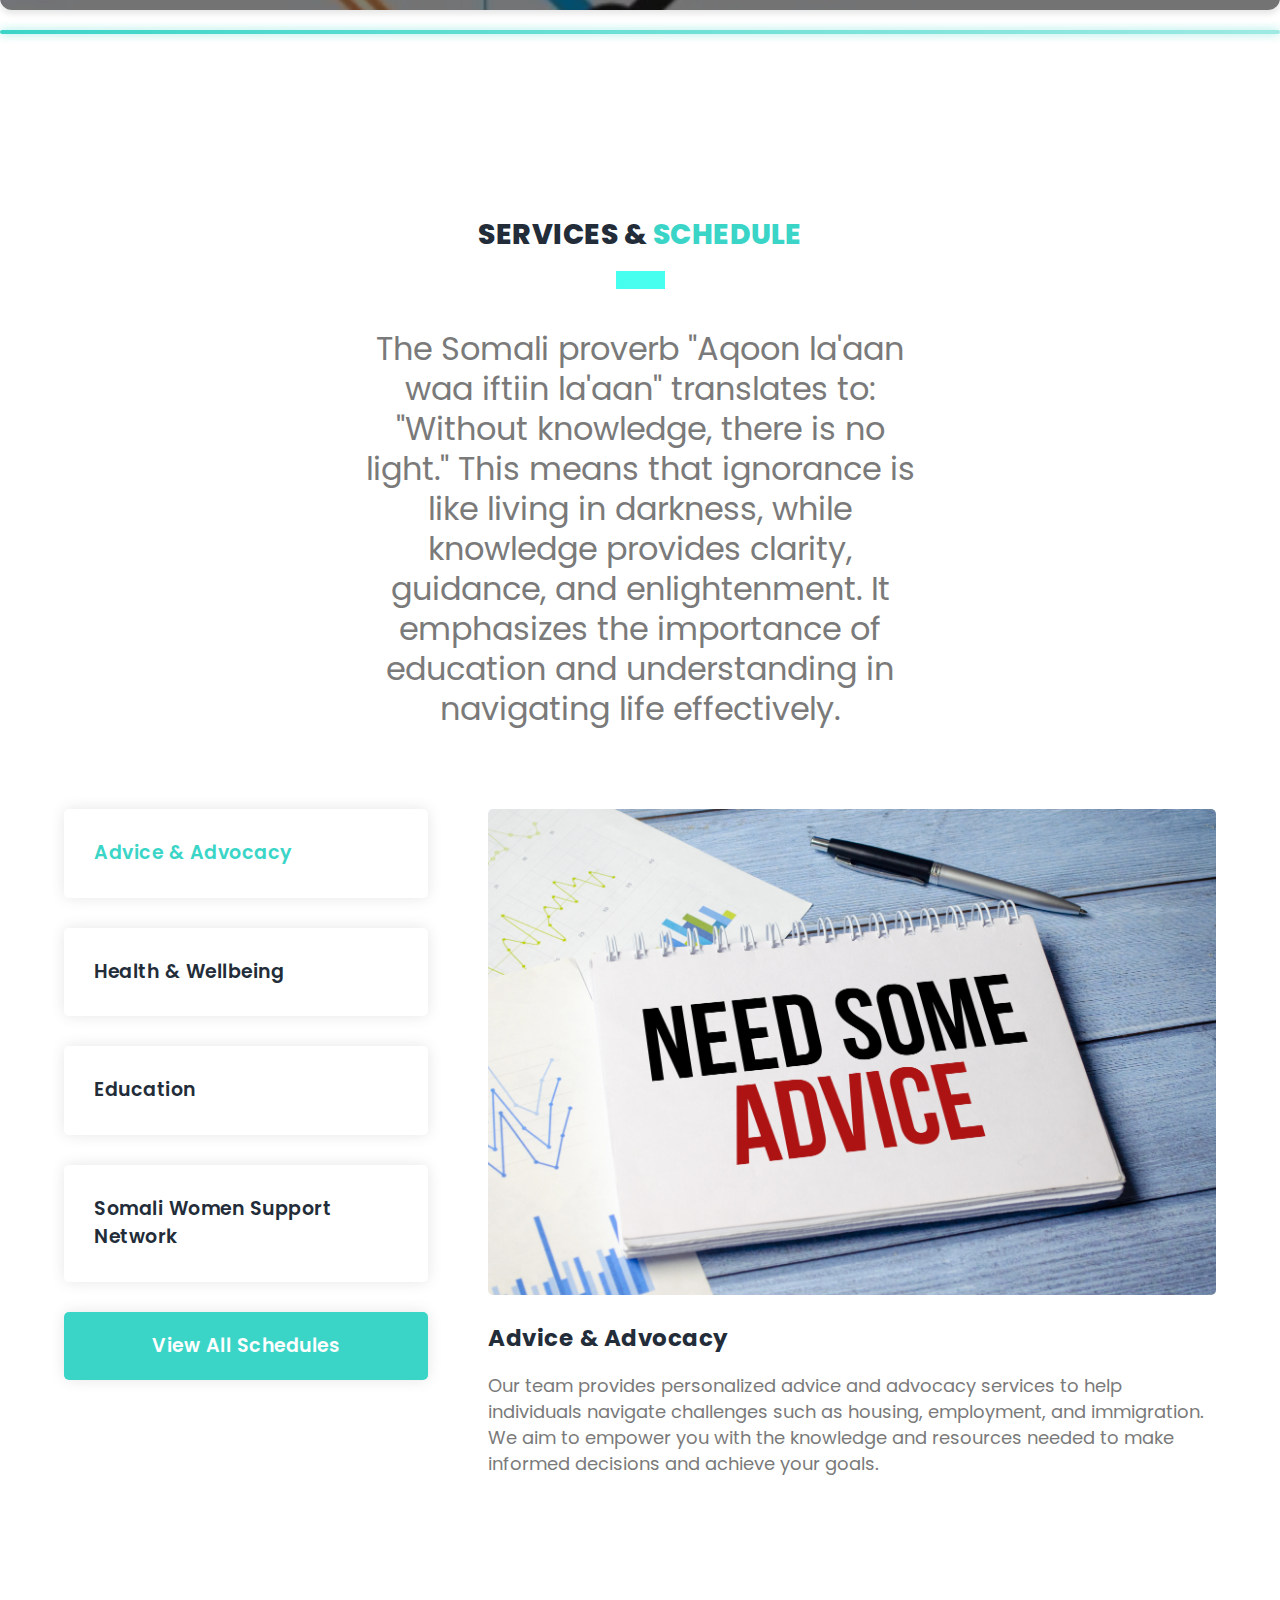
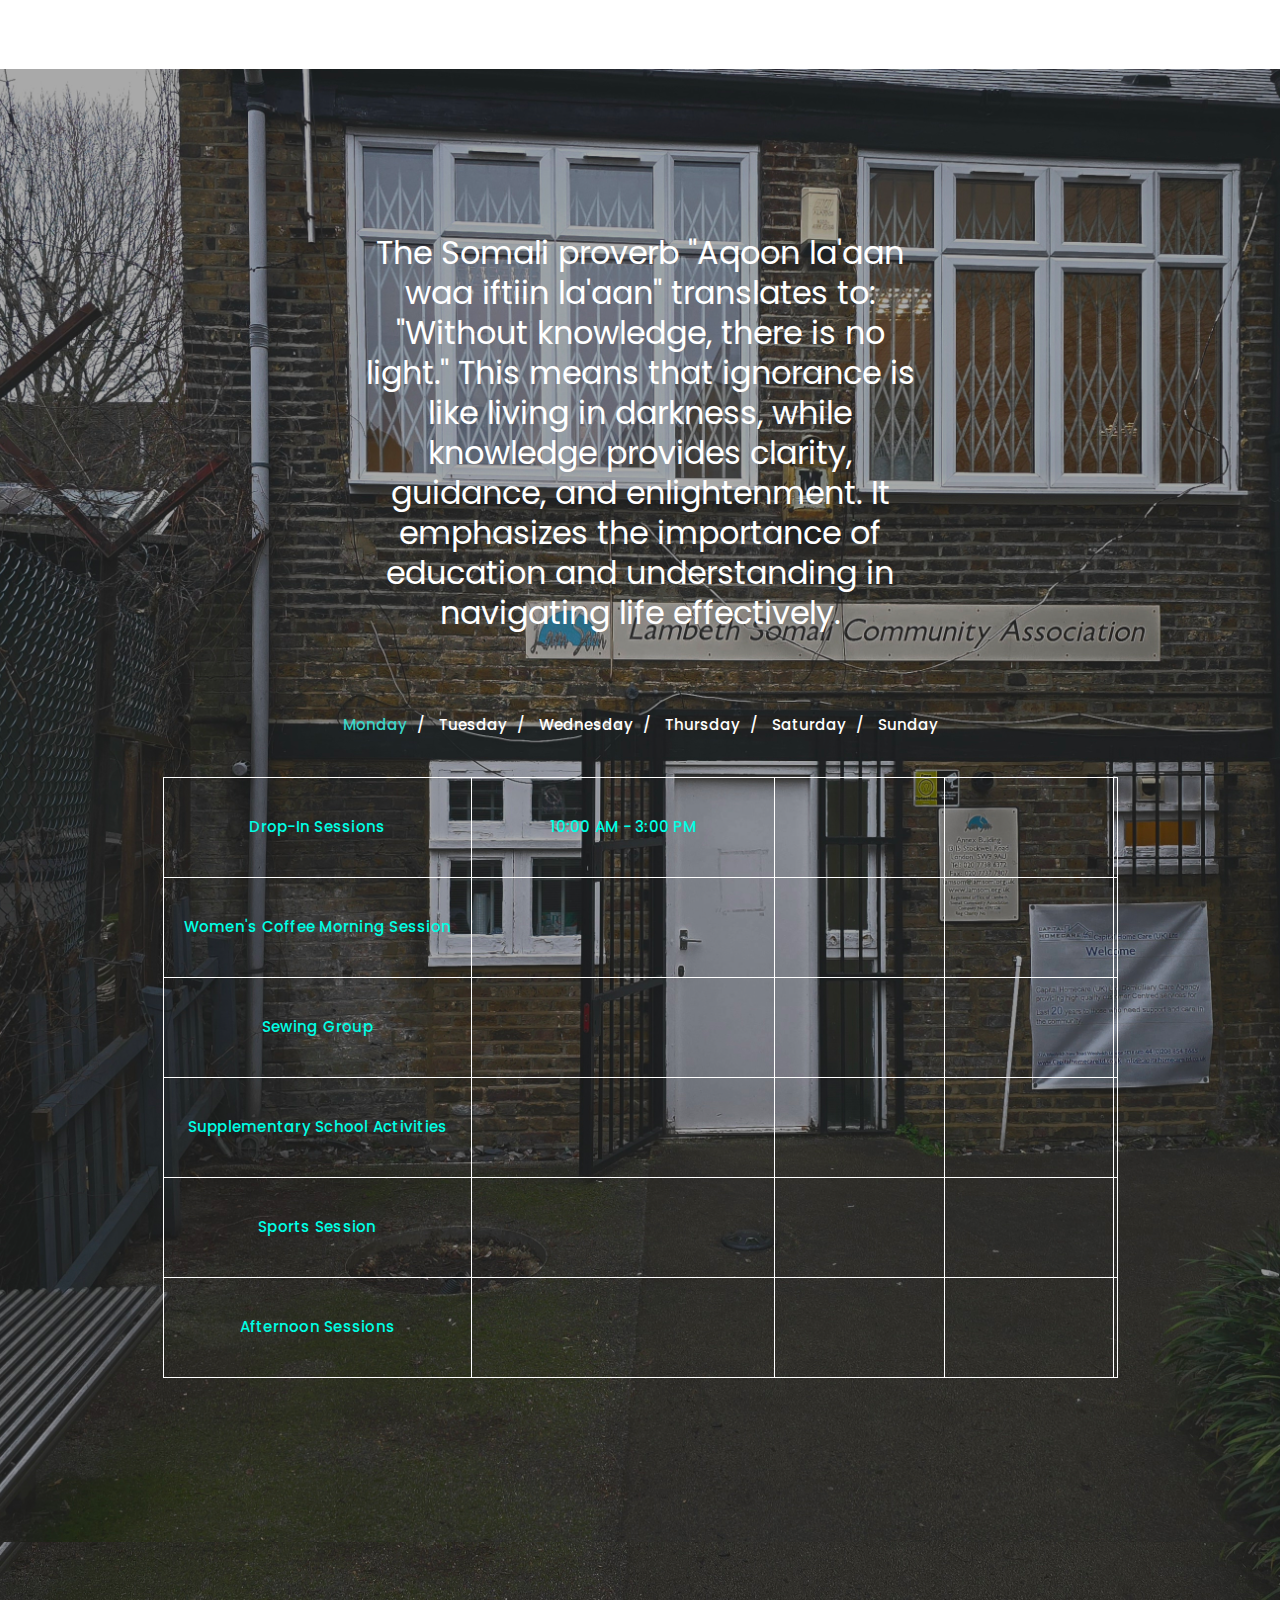
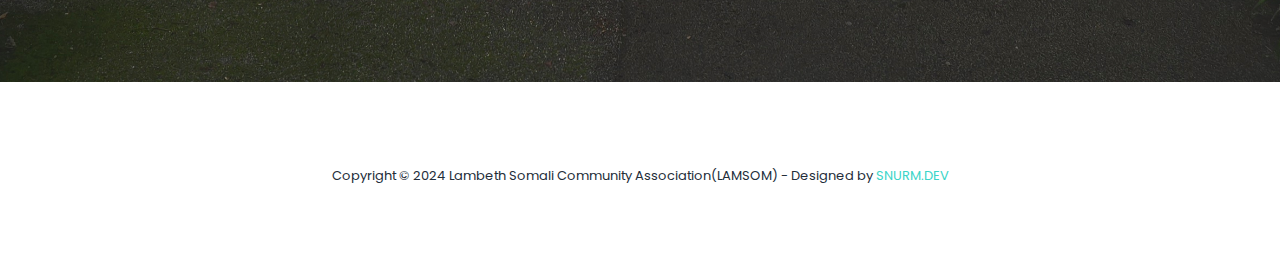
==== commit 244a23b3: "Update index.html" ====
--- a/index.html
+++ b/index.html
@@ -80,7 +80,7 @@
         <div class="video-overlay header-text">
             <div class="caption">
                 <h6>WELCOME TO</h6>
-                <img style =" width: 440px; height: 332px; display: block; margin: 0 auto; padding-top: 20px;" src="./assets/icons/LAMSOM-Front.png" alt="" />
+                <h2>LAM<em>SOM</em><\h2>
                 
                    
                 </div>
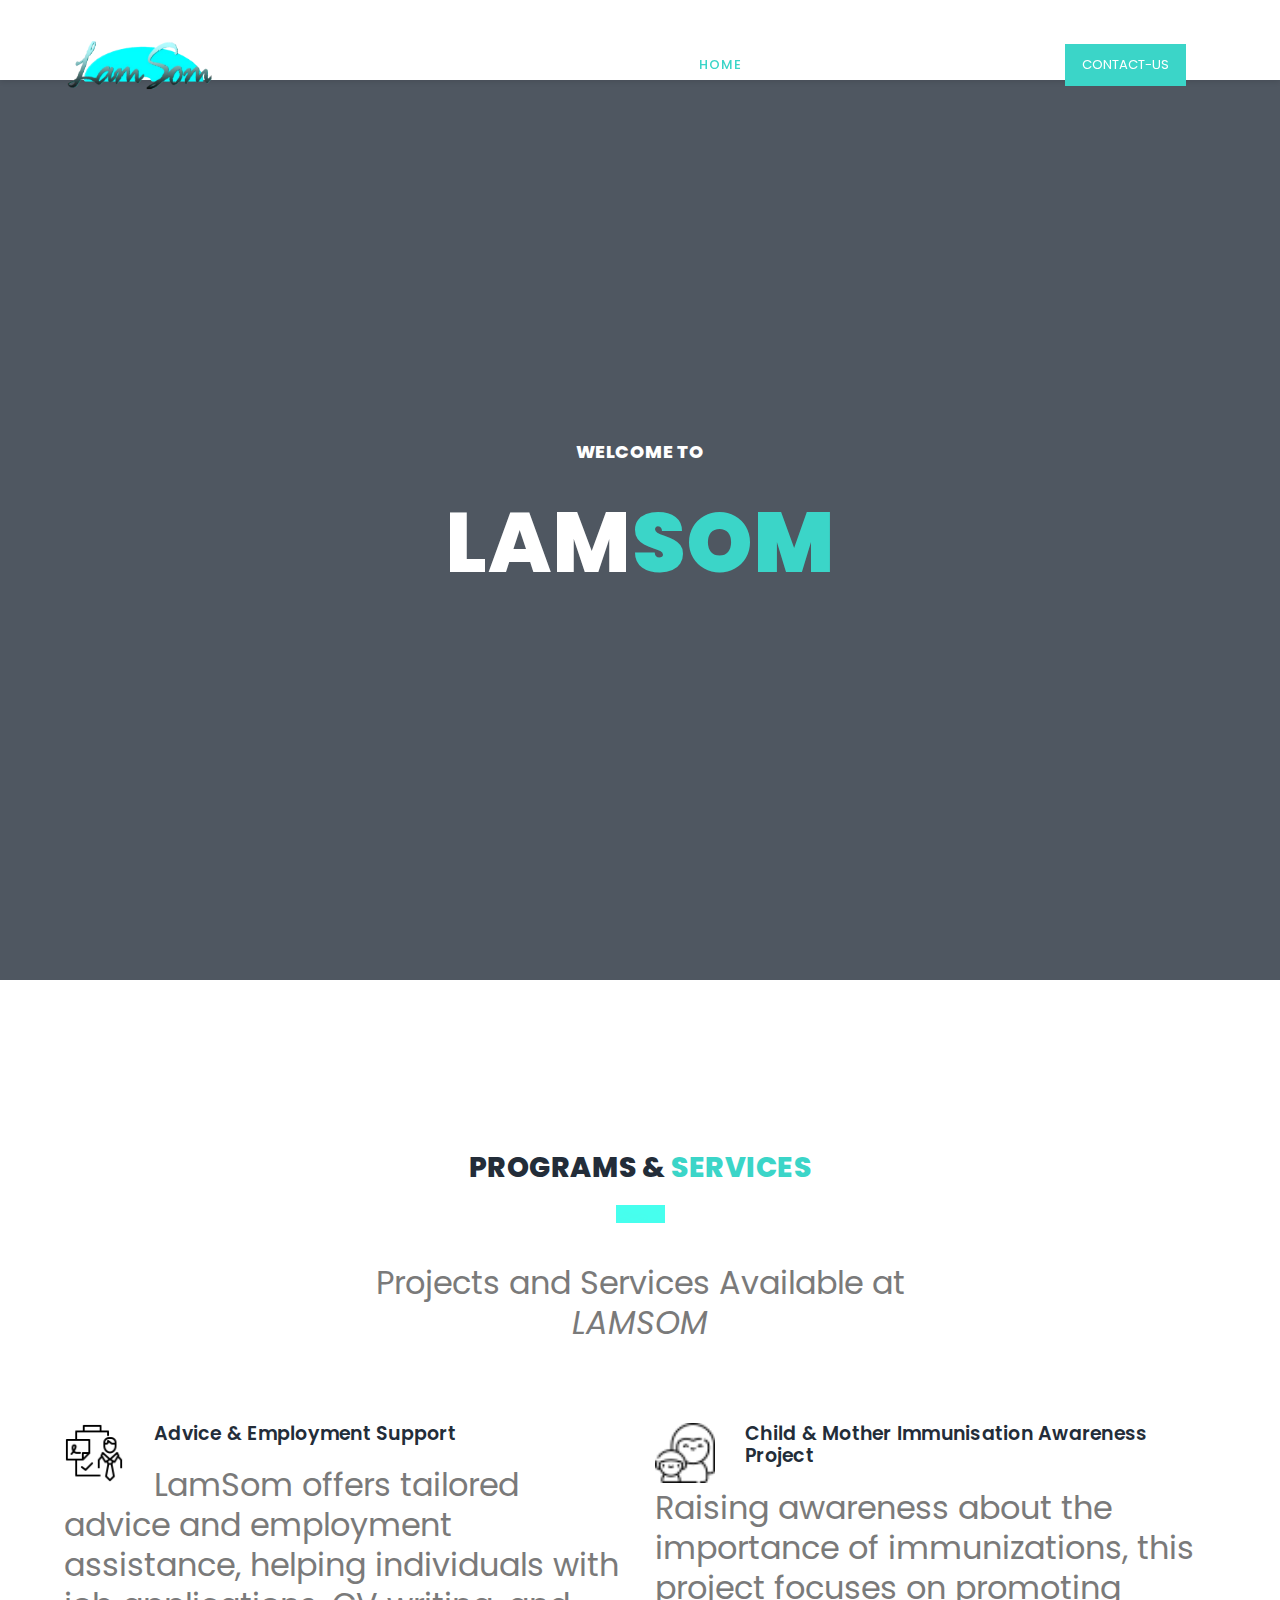
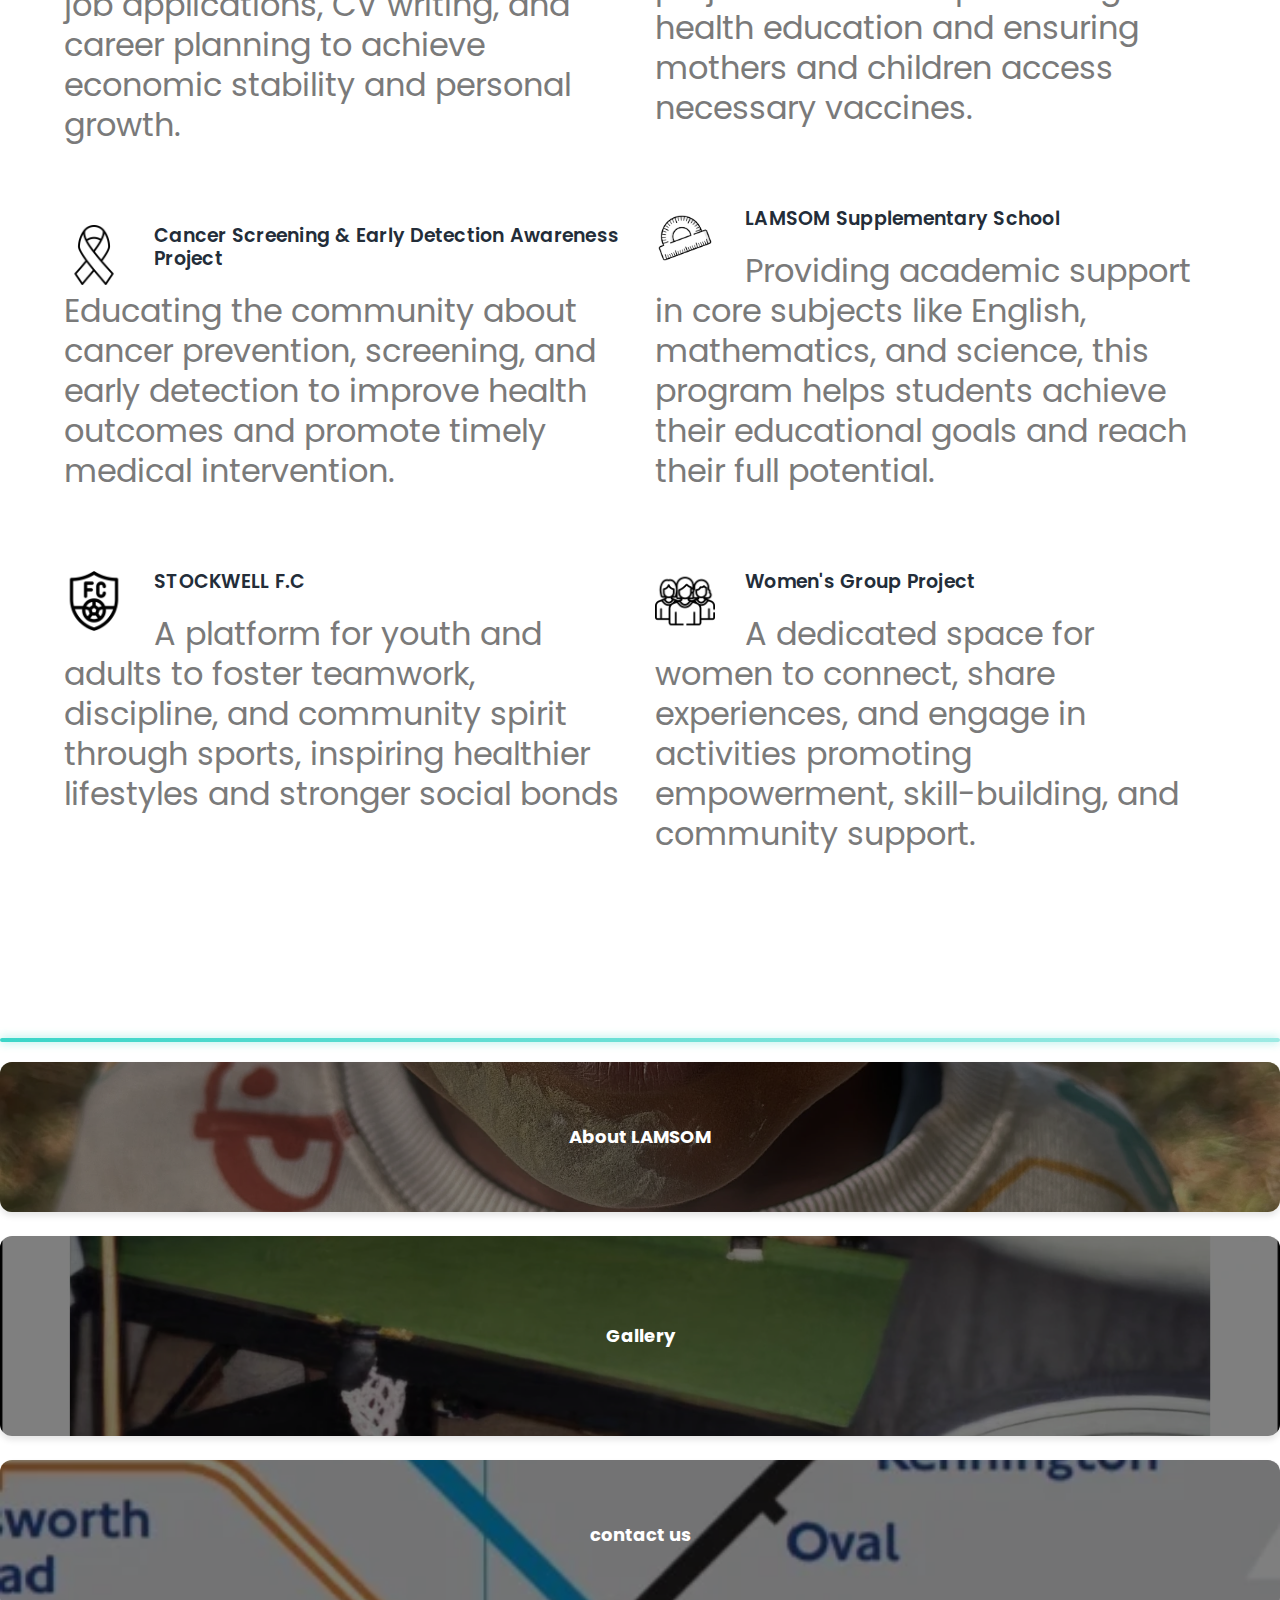
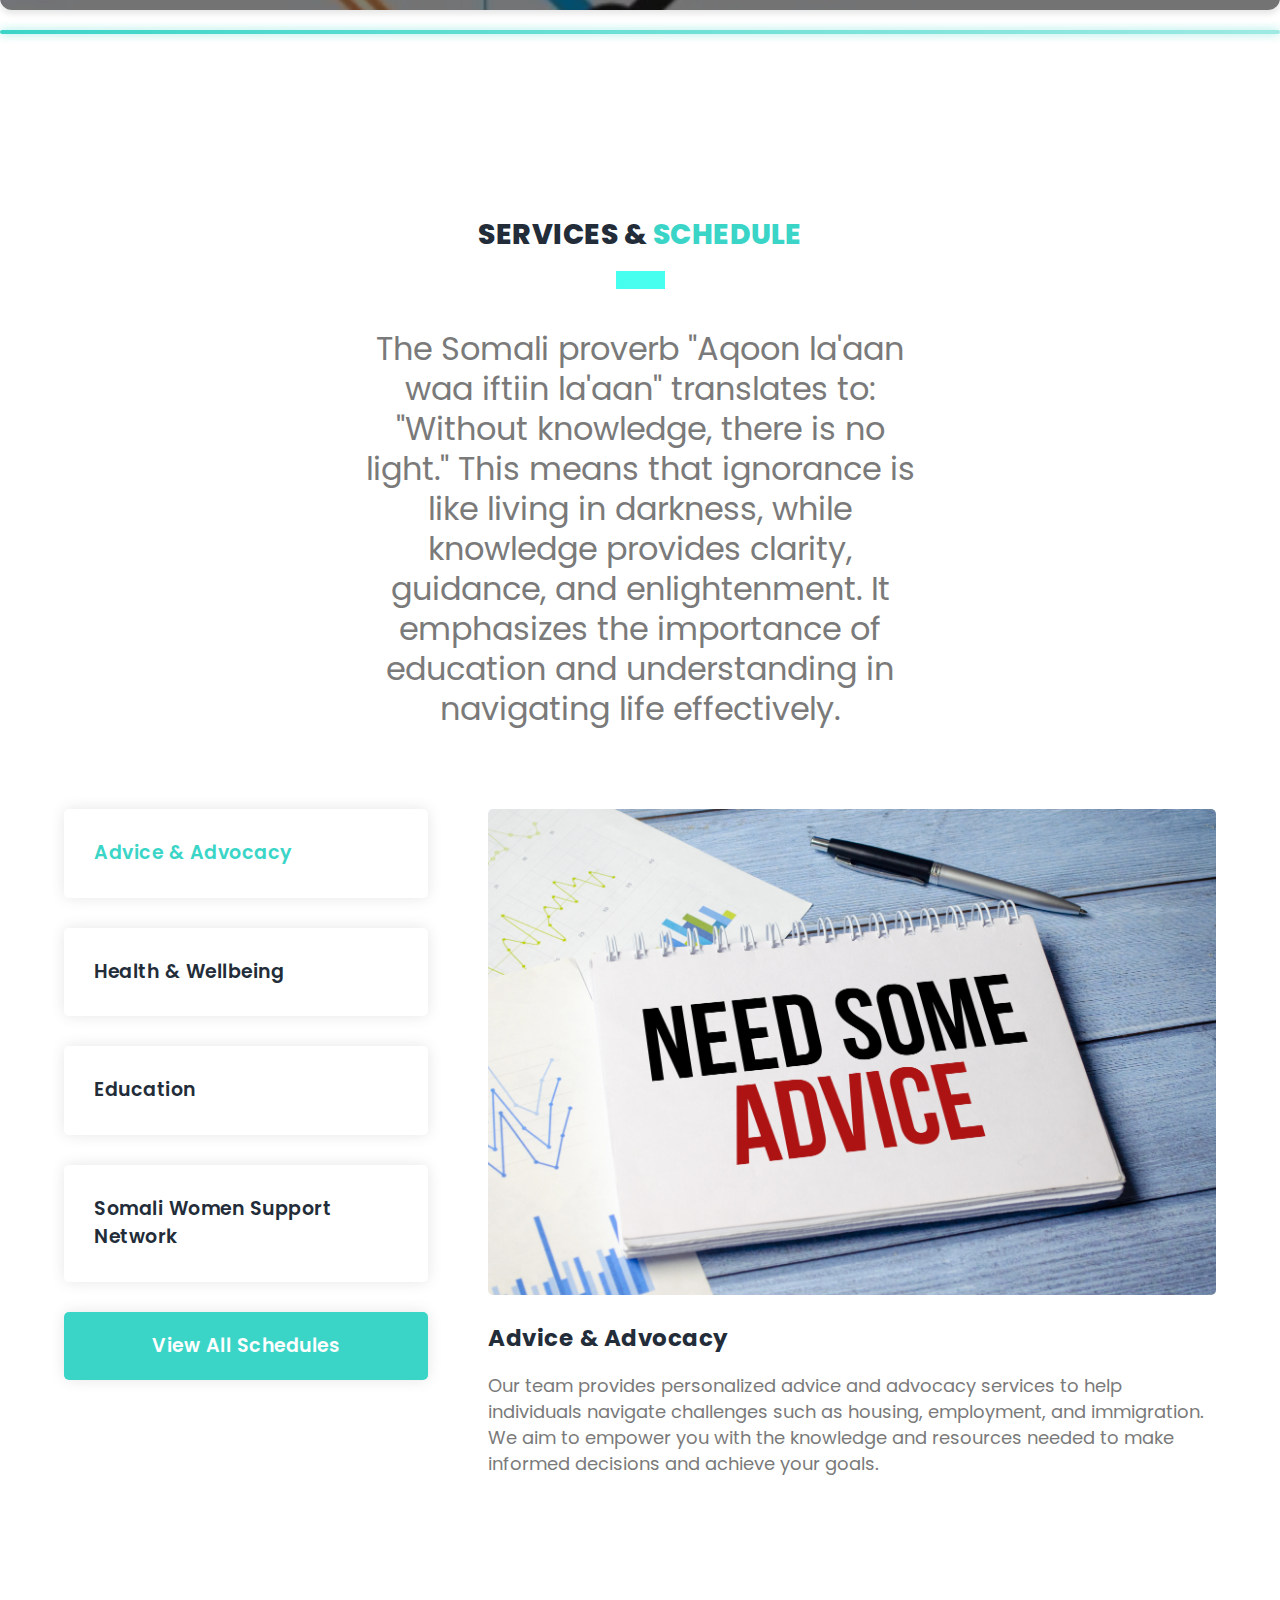
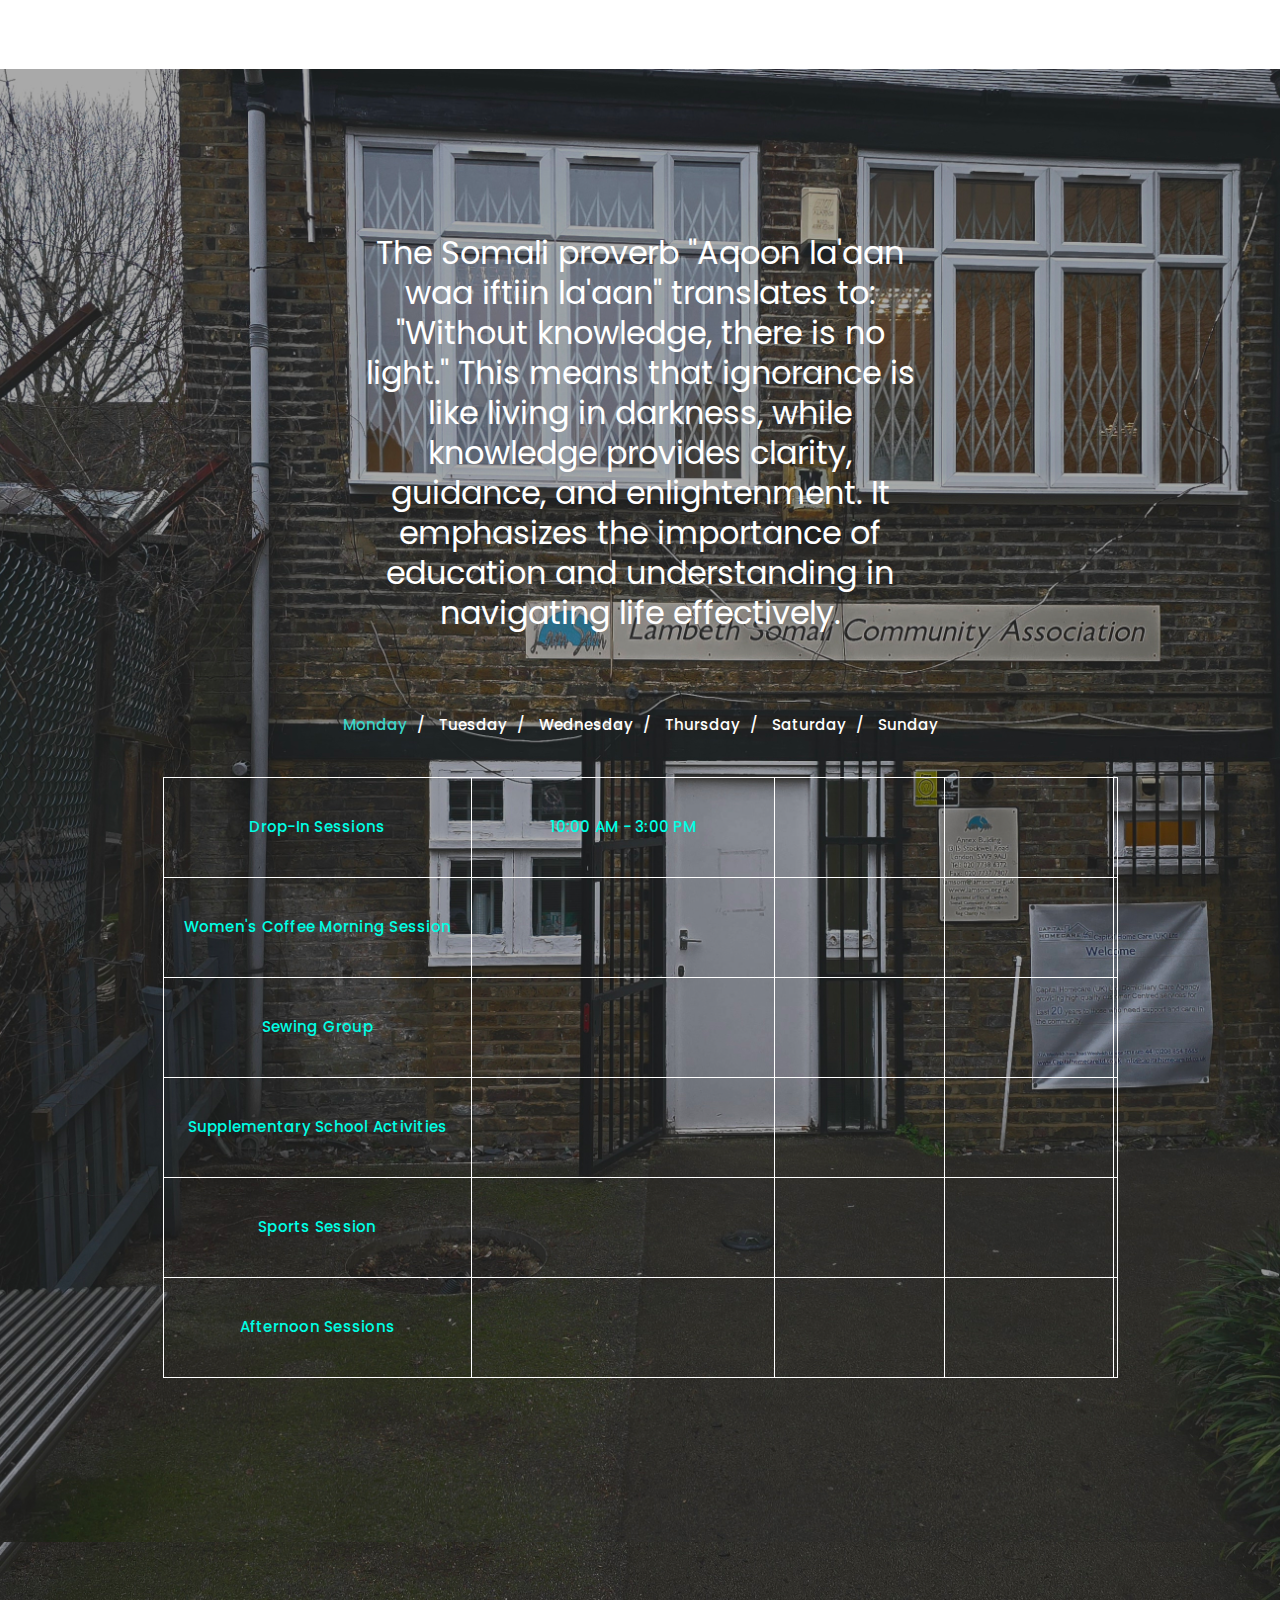
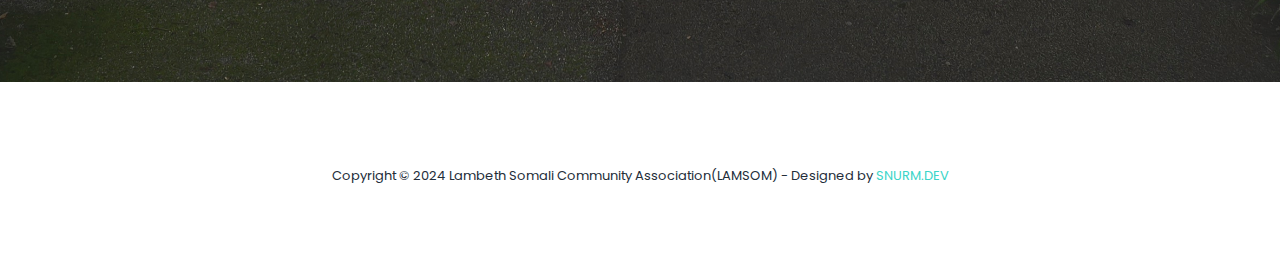
==== commit fa8b08a2: "Update index.html" ====
--- a/index.html
+++ b/index.html
@@ -79,8 +79,9 @@
 
         <div class="video-overlay header-text">
             <div class="caption">
-                <h6>WELCOME TO</h6>
-                <h2>LAM<em>SOM</em><\h2>
+    <h6>WELCOME TO</h6>
+    <h2>LAM<em>SOM</em></h2>
+</div>
                 
                    
                 </div>
@@ -397,4 +398,4 @@
     <script src="assets/js/custom.js"></script>
 
   </body>
-</html>+</html>
--- a/assets/css/main.css
+++ b/assets/css/main.css
@@ -671,16 +671,6 @@
   top: 50%;
   transform: translate(-50%,-50%);
 }
-
-.main-banner .caption img{
-  text-align: center;
-  position: absolute;
-  width: 80%;
-  left: 50%;
-  top: 50%;
-  transform: translate(-50%,-50%);
-}
-
 .main-banner .caption h6 {
   margin-top: 0px;
   font-size: 18px;
@@ -688,6 +678,21 @@
   font-weight: 800;
   color: #fff;
   letter-spacing: 0.5px;
+}
+.main-banner .caption h2 {
+  margin-top: 30px;
+  margin-bottom: 25px;
+  font-size: 84px;
+  text-transform: uppercase;
+  font-weight: 800;
+  color: #fff;
+  letter-spacing: 1px;
+}
+
+.main-banner .caption h2 em {
+  font-style: normal;
+  color: #3bd5c8;
+  font-weight: 900;
 }
 
 
